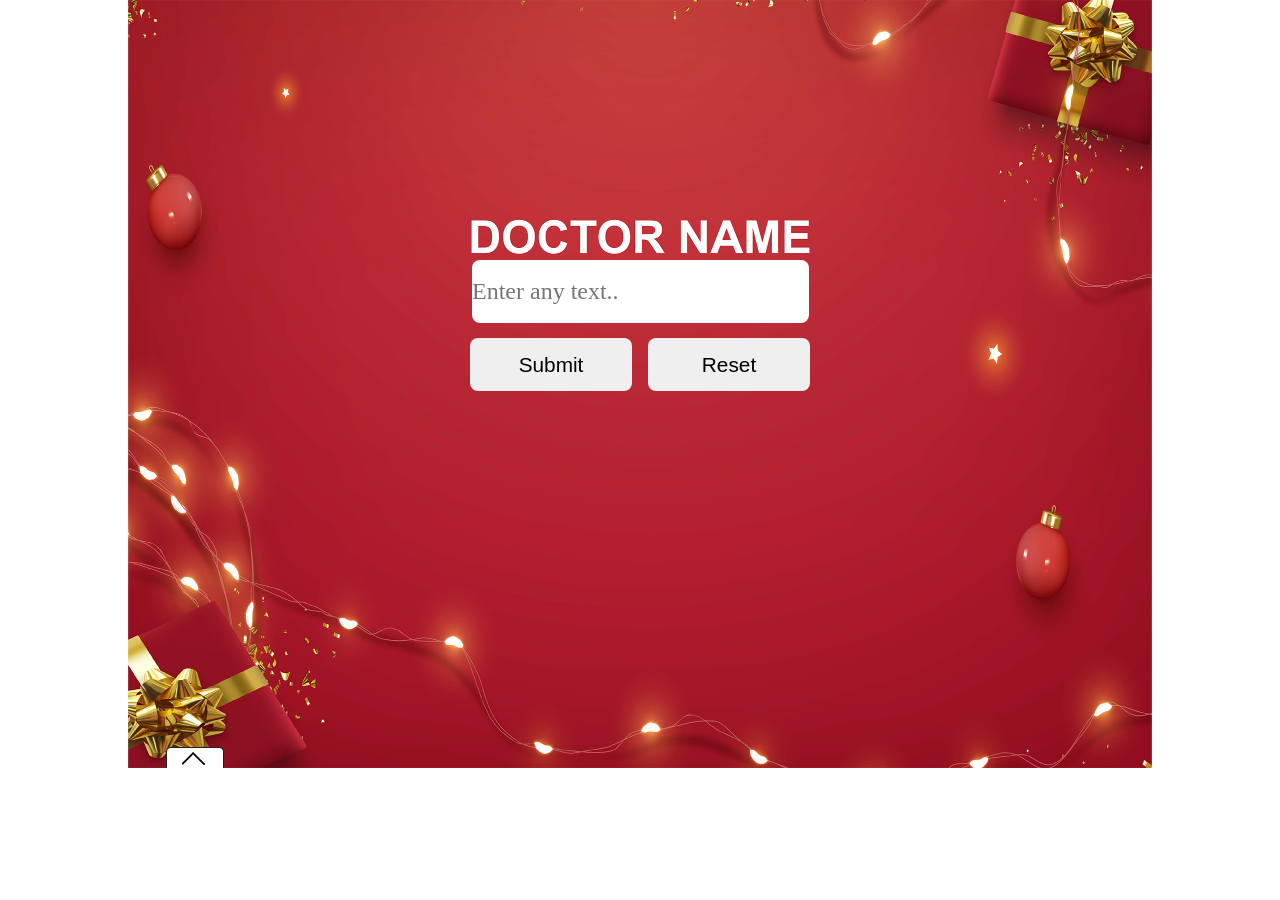
==== index.html @ 91884785 "Glenmark" ====
<!DOCTYPE html>
<html lang="en">
<head>
<meta charset="UTF-8"/>
<meta http-equiv="cache-control" content="max-age=200"/>
<meta name="viewport" content="initial-scale=1, maximum-scale=1" />
<meta http-equiv="X-UA-Compatible" content="chrome=1">
<title>Telma-CT</title>
<link rel="stylesheet" type="text/css" href="animate.css" media="screen"/>
<link rel="stylesheet" type="text/css" href="global.css" media="screen"/>
<link rel="stylesheet" type="text/css" href="bootstrap.min.css" media="screen"/>

<script src="bootstrap.min" type="text/javascript" language="javascript"></script>
<script src="jquery.min.js" type="text/javascript" language="javascript"></script>
<script src="jquery.mobile.custom.min.js" type="text/javascript" language="javascript"></script>
<script src="jquery.touchSwipe.min.js" type="text/javascript" language="javascript"></script>
</head>

<body>
<div id="wrapper" rel="1">
  <div class="menu"> <img src="menu.png" width="37" alt=""> </div>
  <div class="slide_arrow">
    <div class="left_arrow" ><img src="left_arrow.png" alt="previous icon" width="23" height="23" ></div>
    <div class="right_arrow" ><img src="right_arrow.png" alt="next icon" width="23" height="23"></div>
  </div>
  <div id="main_content"></div>
  <div class="reference active">
    <div class="box">
      <div class="slide_jumper">
		  <div class="slides"><img src="thumbs/01.png" alt=""></div>
      </div>
    </div>
    <div class="box_btn"></div>
  </div>
</div>
<div id="myconsole"></div>
<div id="click_through" > </div>
<script src="global.js" type="text/javascript" language="javascript"></script> 
<script>
var startTime = Date.now();

//step 1:
var temp = localStorage.getItem(currentContentId+"_"+contentName+"_slideNo_1");
	
	if(temp == null){
		localStorage.setItem(currentContentId+"_"+contentName+"_slideNo_1" ,startTime);
		localStorage.setItem(currentContentId+"_"+contentName+"_totalTime_slideNo_1",0);
		//to capture start time of 1st slide in db format
		var startTime1InDBFormat = currentTimeInDatabaseFormat();
		//alert(startTime1InDBFormat);
		localStorage.setItem(currentContentId+"_"+contentName+"_StartTime_1" ,startTime1InDBFormat);
	}
//step 1 ends here..

$(document).ready(function(){
  // jQuery(".next").bind(event, function(){
  //     document.location = 'VoltarenVAsb/VoltarenVAsb.html';
  //     });
var selectedContentPath = 'slide1/';
//  document.getElementById("main_content").innerHTML='<object type="text/html" width="1024px" height="768px" data="'+selectedContentPath+"Dlight1.htm"+'"></object>';

//custom slide additional code begins here....

if (typeof(localStorage.getItem("currentcustomslideflag"))!='undefined' && localStorage.getItem("currentcustomslideflag") =='true'){
	var custcomslideid = parseInt(localStorage.getItem("currentcontentcustomslideId")) ;
	
	switch(custcomslideid){
		case 1:
		content='<link rel="stylesheet" type="text/css" href="slide1/slide1.css" media="screen"/><div class="background"><img src="slide1/BG.png" width="1024" height="768"></div><div class="video1"><video poster="slide1/Poster.png" onclick="playVideo()" onended="loadCarol()" id="startVideo" width="1024" height="768"><source src="slide1/Part1.mp4" type="video/mp4"></video></div><div class="video2"><video id="endVideo" width="1024" height="768"><source src="slide1/Part2.mp4" type="video/mp4"></video></div><div class="wordWrap col-12"><div class="form"><form name="form1" action="#"><div class="form-group"><input type="text" class="form-control databox" id="myText" placeholder="Enter any text.." name="text1" value=""></div></form><button onclick="myFunction(document.form1.text1)" type="submit" class="form-control btn btn-success">Submit</button><button onclick="location.reload();" type="submit" class="form-control btn btn-danger">Reset</button></div></div><div id="display"></div>';
		break;
	}

	$("#main_content").html(content);
	  localStorage.setItem("gotoNextPrevBrand" ,1);//if one than next if 2 than prev

//custom slide additional code ends here....	 
	 
}else{

$("#main_content").html('<link rel="stylesheet" type="text/css" href="slide1/slide1.css" media="screen"/><div class="background"><img src="slide1/BG.png" width="1024" height="768"></div><div class="video1"><video poster="slide1/Poster.png" onclick="playVideo()" onended="loadCarol()" id="startVideo" width="1024" height="768"><source src="slide1/Part1.mp4" type="video/mp4"></video></div><div class="video2"><video id="endVideo" width="1024" height="768"><source src="slide1/Part2.mp4" type="video/mp4"></video></div><div class="wordWrap col-12"><div class="form"><form name="form1" action="#"><div class="form-group"><input type="text" class="form-control databox" id="myText" placeholder="Enter any text.." name="text1" value=""></div></form><button onclick="myFunction(document.form1.text1)" type="submit" class="form-control btn btn-success">Submit</button><button onclick="location.reload();" type="submit" class="form-control btn btn-danger">Reset</button></div></div><div id="display"></div>');
}
});
</script> 

</body>
</html>
---- global.css ----
* {
	margin: 0px;
	padding: 0px;
}

body {
	background-color: #fff;
	font-family: 'DINOT', 'Helvetica Neue', sans-serif;
}
#container {
	position: absolute;
	width: 1280px;
	height: 726px;
	background-color: #232E3D;
	font-family: 'DINOT', 'Helvetica Neue', sans-serif;
	overflow: hidden;
}
.bg {
	position: absolute;
	background-position: center top;
	border: 1px solid #ddd;
}
h1, p {
	margin: 0;
	padding: 0;
}
h1 {
	font-family: 'DINOT Medium', 'Helvetica Neue', sans-serif;
	font-size: 19px;
	line-height: 22px;
}
p {
	font-family: 'DINOT Light', 'Helvetica Neue', sans-serif;
	font-size: 15px;
	line-height: 17px;
}
li {
	font-family: 'DINOT', 'Helvetica Neue', sans-serif;
}
sup {
	font-size: 0.5em;
	vertical-align: top;
	position: relative;
	top: 0.8em;
}
strong {
	font-weight: bold;
}
i, em {
	font-style: italic;
}

.clearfix:after {
	content: ".";
	display: block;
	clear: both;
	visibility: hidden;
	line-height: 0;
	height: 0;
}
.clearfix {
	display: inline-block;
}
html[xmlns] .clearfix {
	display: block;
}
* html .clearfix {
	height: 1%;
}
#wrapper {
	width: 100%;
	max-width: 1024px;
	height: 100%;
	min-height: 768px;
	margin: 0 auto;
	background-size: 100% auto;
	position: relative;
	overflow: hidden;
}
#wrapper .left_arrow, #wrapper .right_arrow {
	opacity: 0;
}
#wrapper:hover .left_arrow, #wrapper:hover .right_arrow {
	opacity: 1;
}
.bottomline {
	bottom: 40px;
	left: 120px;
	position: absolute;
}
#wrapper[rel~="2"] {
	width: 100%;
	max-width: 1024px;
	height: 100%;
	min-height: 768px;
	margin: 0 auto;
	background-size: 100% auto;
	position: relative;
	overflow: hidden;
}
.menu {
	position: absolute;
	left: 17px;
	top: 17px;
	display: none;
	visibility: visible;
}
.slide_arrow {
	position: relative;
	top: 380px;
	opacity: .8;
	display: block;
	z-index: 999;
	visibility: visible;
}
.left_arrow {
	float: left;
	position: absolute;
	left: 45px;
	cursor: pointer;
	z-index: 999;
	top: 3px;
	width: 27px;
	height: 52px;
	visibility: visible;
}
.right_arrow {
	float: right;
	position: absolute;
	right: 40px;
	cursor: pointer;
	z-index: 999;
	width: 27px;
	height: 52px;
	visibility: visible;
}
.reference {
	-webkit-transition-duration: 200ms;
	-webkit-transition-timing-function: ease-in;
	-webkit-transition-property: bottom;
}
.reference .box {
	position: absolute;
	width: 1024px;
	margin: 0 auto;
	padding: 0px 0px 0px;
	border: 1px solid #ccc;	
	-webkit-box-sizing: border-box;
	-moz-box-sizing: border-box;
	box-sizing: border-box;
	background: -moz-linear-gradient(top, rgba(252,255,244,0.9) 0%, rgba(251,254,244,0.9) 1%, rgba(234,234,234,0.9) 34%, rgba(196,196,196,0.9) 100%);
	background: -webkit-linear-gradient(top, rgba(252,255,244,0.9) 0%,rgba(251,254,244,0.9) 1%,rgba(234,234,234,0.9) 34%,rgba(196,196,196,0.9) 100%);
	background: linear-gradient(to bottom, rgba(252,255,244,0.9) 0%,rgba(251,254,244,0.9) 1%,rgba(234,234,234,0.9) 34%,rgba(196,196,196,0.9) 100%);
	filter: progid:DXImageTransform.Microsoft.gradient( startColorstr='#e6fcfff4', endColorstr='#e6c4c4c4',GradientType=0 );
	bottom: -25%;
	left: 0;
	overflow-x: auto;
	overflow-y: hidden;
	white-space: nowrap;
	-webkit-transition: bottom 5s, -webkit-transform 2s;
	transition: bottom 1s, -webkit-transform 2s;
	visibility: visible;
	z-index: 999;
}
.slide_jumper {
	height: 135px;
    overflow-x: auto;
    overflow-y: hidden;
    white-space: nowrap;
    padding: 10px 10px 10px 10px;
    box-shadow: inset 0px 0px 18px rgba(0, 0, 0, 0.35);
}
.slides {
	margin: 0 5px;
	display: inline-block;
	white-space: nowrap;
	width: 180px;
	vertical-align: top;
	padding: 4px;
	background-color: rgba(0, 163, 228, 0.4);
	box-sizing: border-box;
	-moz-box-sizing: border-box;
	-webkit-box-sizing: border-box;cursor:pointer;
}
.slides:first-child {
	margin-left: 5px;
}
.slides:last-child {
	margin-right: 0;
}
.slides.active {
	background-color: #0674bc;
}
.box_btn {
	background-color: #FFFFFF;
	background-image: url(open.png);
	background-position: 1px -1px;
	background-repeat: no-repeat;
	position: absolute;
	bottom: 0px;
	left: 38px;
	display: block;
	width: 56px;
	height: 20px;
	border-radius: 5px 5px 0 0;
	border: 1px solid #231F20;
	border-bottom: none;
	cursor:pointer;
	-webkit-transition: bottom 1s, -webkit-transform 2s;
	transition: bottom 1s, -webkit-transform 2s;
	visibility: visible;
	z-index: 999;
}
.reference.active {
	bottom: 0%;
}
.reference.active .box {
	bottom: 0;
}
.reference .box > .slide_jumper > .slides > img {
	width: 100%;
	display: block;
}
.active > .box_btn {
	background-image: url(close.png);
	bottom: 157px;
}
#myconsole {
	display: none;
	position: fixed;
	top: 0;
	left: 0;
	width: 25%;
	height: 150px;
	overflow: auto;
	border: 1px solid red;
	background-color: rgba(0,0,0,0.5);
	color: #ffffff;
}
---- slide1/slide1.css ----
* {
	margin: 0px;
	padding: 0px;
}

.background, .wordWrap {
	position: absolute;
	width: 1024px;
	height: 768px;
	text-align: center;
	z-index: 1;
}

.video1 {
	position: absolute;
	width: 1024px;
	height: 670px;
	display: none;
	z-index: 15;
}

.video2 {
	position: absolute;
	width: 1024px;
	height: 670px;
	display: none;
	z-index: 20;
}







.anime {
	position: absolute;
	left: 466px;
    top: 106px;
	font-family: Arial;
	font-weight: 550;
	color: #e7dd90;
	text-align: left;
	font-size: 3.8em;
	animation: bounceIn 0.3s;
	animation-delay: 0s;
	animation-fill-mode: both;
	z-index: 30;
}

.form {
	position: relative;
	text-align: center;
	margin: auto;
	top: 30px;
	z-index: 5;
}

.databox {
	position: absolute;
	left: 344px;
    top: 230px;
    width: 337px;
    height: 63px;
	font-family: Papyrus;
	font-size: 1.5em;
	border-radius: 8px;
	border: none;
	z-index: 5;
}

.btn {
	position: absolute;
	top: 300px;
	border: none;
	z-index: 5;
}

.btn-success {
	position: relative;
    width: 162px;
    height: 53px;
	margin: 8px;
	font-size: 1.3em;
	border-radius: 8px;
	border: none;
	z-index: 5;
}

.btn-danger {
	position: relative;
    width: 162px;
    height: 53px;
	margin: 8px;
	font-size: 1.3em;
	border-radius: 8px;
	border: none;
	z-index: 5;
}
---- slide1/slide1.css ----
* {
	margin: 0px;
	padding: 0px;
}

.background, .wordWrap {
	position: absolute;
	width: 1024px;
	height: 768px;
	text-align: center;
	z-index: 1;
}

.video1 {
	position: absolute;
	width: 1024px;
	height: 670px;
	display: none;
	z-index: 15;
}

.video2 {
	position: absolute;
	width: 1024px;
	height: 670px;
	display: none;
	z-index: 20;
}







.anime {
	position: absolute;
	left: 466px;
    top: 106px;
	font-family: Arial;
	font-weight: 550;
	color: #e7dd90;
	text-align: left;
	font-size: 3.8em;
	animation: bounceIn 0.3s;
	animation-delay: 0s;
	animation-fill-mode: both;
	z-index: 30;
}

.form {
	position: relative;
	text-align: center;
	margin: auto;
	top: 30px;
	z-index: 5;
}

.databox {
	position: absolute;
	left: 344px;
    top: 230px;
    width: 337px;
    height: 63px;
	font-family: Papyrus;
	font-size: 1.5em;
	border-radius: 8px;
	border: none;
	z-index: 5;
}

.btn {
	position: absolute;
	top: 300px;
	border: none;
	z-index: 5;
}

.btn-success {
	position: relative;
    width: 162px;
    height: 53px;
	margin: 8px;
	font-size: 1.3em;
	border-radius: 8px;
	border: none;
	z-index: 5;
}

.btn-danger {
	position: relative;
    width: 162px;
    height: 53px;
	margin: 8px;
	font-size: 1.3em;
	border-radius: 8px;
	border: none;
	z-index: 5;
}
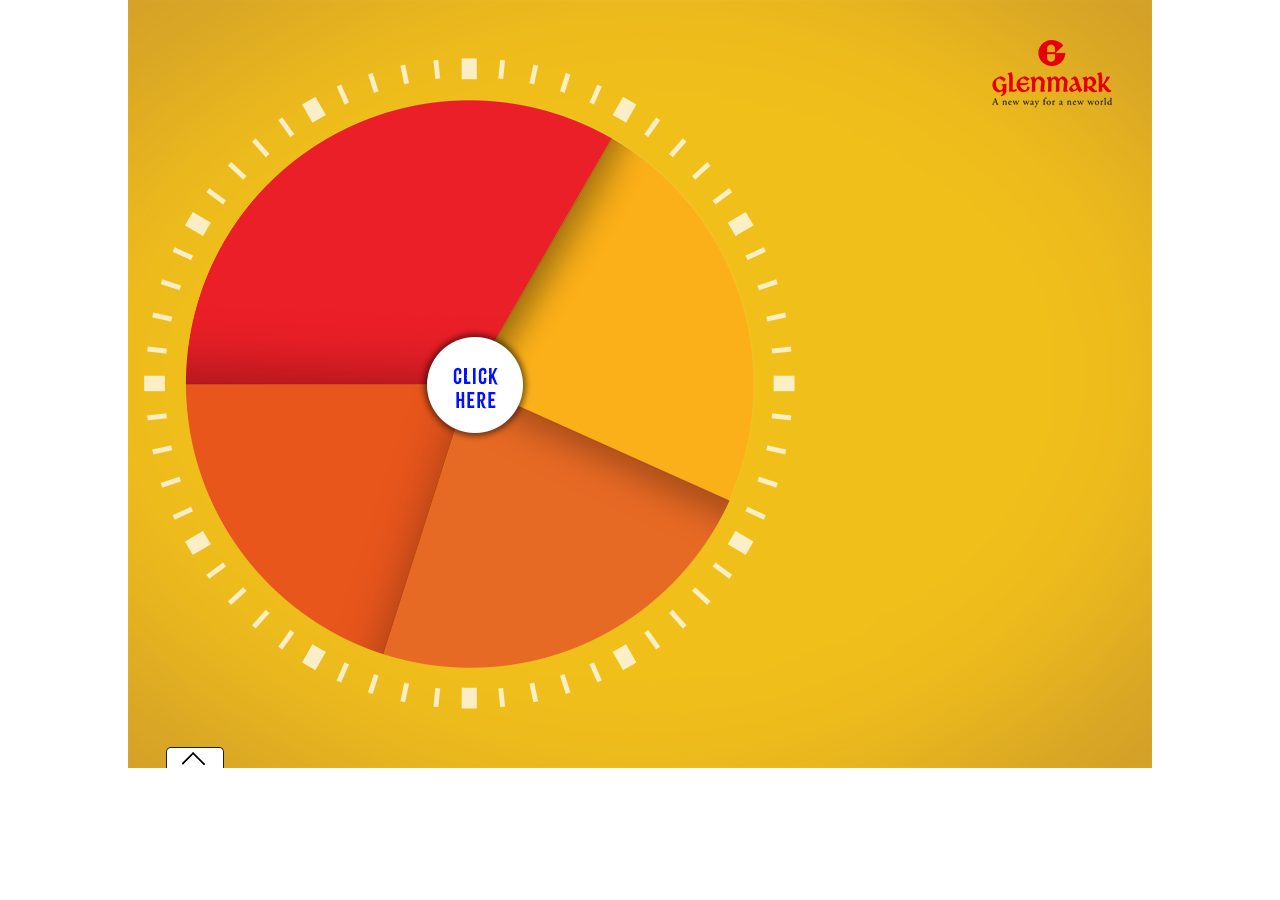
==== commit 70c9018f: "Telma" ====
--- a/index.html
+++ b/index.html
@@ -5,12 +5,10 @@
 <meta http-equiv="cache-control" content="max-age=200"/>
 <meta name="viewport" content="initial-scale=1, maximum-scale=1" />
 <meta http-equiv="X-UA-Compatible" content="chrome=1">
-<title>Telma-CT</title>
+<title>Telma</title>
 <link rel="stylesheet" type="text/css" href="animate.css" media="screen"/>
 <link rel="stylesheet" type="text/css" href="global.css" media="screen"/>
-<link rel="stylesheet" type="text/css" href="bootstrap.min.css" media="screen"/>
 
-<script src="bootstrap.min" type="text/javascript" language="javascript"></script>
 <script src="jquery.min.js" type="text/javascript" language="javascript"></script>
 <script src="jquery.mobile.custom.min.js" type="text/javascript" language="javascript"></script>
 <script src="jquery.touchSwipe.min.js" type="text/javascript" language="javascript"></script>
@@ -18,7 +16,6 @@
 
 <body>
 <div id="wrapper" rel="1">
-  <div class="menu"> <img src="menu.png" width="37" alt=""> </div>
   <div class="slide_arrow">
     <div class="left_arrow" ><img src="left_arrow.png" alt="previous icon" width="23" height="23" ></div>
     <div class="right_arrow" ><img src="right_arrow.png" alt="next icon" width="23" height="23"></div>
@@ -28,6 +25,13 @@
     <div class="box">
       <div class="slide_jumper">
 		  <div class="slides"><img src="thumbs/01.png" alt=""></div>
+          <div class="slides"><img src="thumbs/02.png" alt=""></div>
+          <div class="slides"><img src="thumbs/03.png" alt=""></div>
+          <div class="slides"><img src="thumbs/04.png" alt=""></div>
+          <div class="slides"><img src="thumbs/05.png" alt=""></div>
+          <div class="slides"><img src="thumbs/06.png" alt=""></div>
+          <div class="slides"><img src="thumbs/07.png" alt=""></div>
+          <div class="slides"><img src="thumbs/08.png" alt=""></div>
       </div>
     </div>
     <div class="box_btn"></div>
@@ -38,17 +42,16 @@
 <script src="global.js" type="text/javascript" language="javascript"></script> 
 <script>
 var startTime = Date.now();
-
 //step 1:
 var temp = localStorage.getItem(currentContentId+"_"+contentName+"_slideNo_1");
 	
-	if(temp == null){
-		localStorage.setItem(currentContentId+"_"+contentName+"_slideNo_1" ,startTime);
-		localStorage.setItem(currentContentId+"_"+contentName+"_totalTime_slideNo_1",0);
-		//to capture start time of 1st slide in db format
-		var startTime1InDBFormat = currentTimeInDatabaseFormat();
-		//alert(startTime1InDBFormat);
-		localStorage.setItem(currentContentId+"_"+contentName+"_StartTime_1" ,startTime1InDBFormat);
+	if(temp == null){			
+			localStorage.setItem(currentContentId+"_"+contentName+"_slideNo_1" ,startTime);
+			localStorage.setItem(currentContentId+"_"+contentName+"_totalTime_slideNo_1",0);
+			//to capture start time of 1st slide in db format
+			var startTime1InDBFormat = currentTimeInDatabaseFormat();
+			//alert(startTime1InDBFormat);
+			localStorage.setItem(currentContentId+"_"+contentName+"_StartTime_1" ,startTime1InDBFormat);	
 	}
 //step 1 ends here..
 
@@ -64,11 +67,32 @@
 if (typeof(localStorage.getItem("currentcustomslideflag"))!='undefined' && localStorage.getItem("currentcustomslideflag") =='true'){
 	var custcomslideid = parseInt(localStorage.getItem("currentcontentcustomslideId")) ;
 	
-	switch(custcomslideid){
-		case 1:
-		content='<link rel="stylesheet" type="text/css" href="slide1/slide1.css" media="screen"/><div class="background"><img src="slide1/BG.png" width="1024" height="768"></div><div class="video1"><video poster="slide1/Poster.png" onclick="playVideo()" onended="loadCarol()" id="startVideo" width="1024" height="768"><source src="slide1/Part1.mp4" type="video/mp4"></video></div><div class="video2"><video id="endVideo" width="1024" height="768"><source src="slide1/Part2.mp4" type="video/mp4"></video></div><div class="wordWrap col-12"><div class="form"><form name="form1" action="#"><div class="form-group"><input type="text" class="form-control databox" id="myText" placeholder="Enter any text.." name="text1" value=""></div></form><button onclick="myFunction(document.form1.text1)" type="submit" class="form-control btn btn-success">Submit</button><button onclick="location.reload();" type="submit" class="form-control btn btn-danger">Reset</button></div></div><div id="display"></div>';
-		break;
-	}
+switch(custcomslideid){
+	case 1:
+	content='<link rel="stylesheet" type="text/css" href="slide1/slide1.css" media="screen"/><div class="background"><img src="slide1/s1_1.png" width="1024" height="768" alt=""/></div><div class="s1_2"><img src="slide1/s1_2.png"/></div><div class="s1_3"><img src="slide1/s1_3.png"/></div><div class="s1_4"><img src="slide1/s1_4.png"/></div><div class="s1_5"><img src="slide1/s1_5.png"/></div><div class="s1_6"><img src="slide1/s1_6.png"/></div><div class="s1_7"><img src="slide1/s1_7.png"/></div><div class="s1_8"><img src="slide1/s1_8.png"/></div><div class="s1_9"><img src="slide1/s1_9.png"/></div><div class="start"><img src="slide1/start.png"/></div><div class="startLoop" onclick="startLoop()"></div><audio id="clock" src="slide1/clock.mp3" type="audio/mpeg"></audio>';
+	break;
+	case 2:
+	content='<link rel="stylesheet" type="text/css" href="slide2/slide2.css" media="screen"/><div class="background"><img src="slide2/1.png" width="1024" height="768" alt=""></div><div class="s1_2"><img src="slide2/2.png"/></div><div class="hit_1"><img src="slide2/REF.png" width="1024" height="768" alt=""/></div><div class="hit_pop1" onclick="hit_pop1()"></div><div class="hit_2"><img src="slide8/API.png" width="1024" height="768" alt=""/></div><div class="hit_pop2" onclick="hit_pop2()"></div><div class="hit_close1" onclick="hit_close1()"></div><div class="takeCover" onclick="takeCover();"></div>';
+	break;
+	case 3:
+	content='<link rel="stylesheet" type="text/css" href="slide1/slide1.css" media="screen"/><div class="background"><img src="slide3/1.png" width="1024" height="768" alt=""></div>';
+	break;
+	case 4:
+	content='<link rel="stylesheet" type="text/css" href="slide1/slide1.css" media="screen"/><div class="background"><img src="slide4/1.png" width="1024" height="768" alt=""></div><div class="hit_1"><img src="slide4/REF.png" width="1024" height="768" alt=""/></div><div class="hit_pop1" onclick="hit_pop1()"></div><div class="hit_2"><img src="slide8/API.png" width="1024" height="768" alt=""/></div><div class="hit_pop2" onclick="hit_pop2()"></div><div class="hit_close1" onclick="hit_close1()"></div><div class="takeCover" onclick="takeCover();"></div>';
+	break;
+	case 5:
+	content='<link rel="stylesheet" type="text/css" href="slide1/slide1.css" media="screen"/><div class="background"><img src="slide5/1.png" width="1024" height="768" alt=""></div><div class="hit_1"><img src="slide5/REF.png" width="1024" height="768" alt=""/></div><div class="hit_pop1" onclick="hit_pop1()"></div><div class="hit_2"><img src="slide8/API.png" width="1024" height="768" alt=""/></div><div class="hit_pop2" onclick="hit_pop2()"></div><div class="hit_close1" onclick="hit_close1()"></div><div class="takeCover" onclick="takeCover();"></div>';
+	break;
+	case 6:
+	content='<link rel="stylesheet" type="text/css" href="slide1/slide1.css" media="screen"/><div class="background"><img src="slide6/1.png" width="1024" height="768" alt=""></div><div class="hit_1"><img src="slide6/REF.png" width="1024" height="768" alt=""/></div><div class="hit_pop1" onclick="hit_pop1()"></div><div class="hit_2"><img src="slide8/API.png" width="1024" height="768" alt=""/></div><div class="hit_pop2" onclick="hit_pop2()"></div><div class="hit_close1" onclick="hit_close1()"></div><div class="takeCover" onclick="takeCover();"></div>';
+	break;
+	case 7:
+	content='<link rel="stylesheet" type="text/css" href="slide1/slide1.css" media="screen"/><div class="background"><img src="slide7/1.png" width="1024" height="768" alt=""></div><div class="hit_1"><img src="slide7/REF.png" width="1024" height="768" alt=""/></div><div class="hit_pop1" onclick="hit_pop1()"></div><div class="hit_2"><img src="slide8/API.png" width="1024" height="768" alt=""/></div><div class="hit_pop2" onclick="hit_pop2()"></div><div class="hit_close1" onclick="hit_close1()"></div><div class="takeCover" onclick="takeCover();"></div>';
+	break;
+	case 8:
+	content='<link rel="stylesheet" type="text/css" href="slide1/slide1.css" media="screen"/><div class="background"><img src="slide8/1.png" width="1024" height="768" alt=""></div><div class="hit_1"><img src="slide8/REF.png" width="1024" height="768" alt=""/></div><div class="hit_pop1" onclick="hit_pop1()"></div><div class="hit_2"><img src="slide8/API.png" width="1024" height="768" alt=""/></div><div class="hit_pop2" onclick="hit_pop2()"></div><div class="hit_close1" onclick="hit_close1()"></div><div class="takeCover" onclick="takeCover();"></div>';
+	break;
+}
 
 	$("#main_content").html(content);
 	  localStorage.setItem("gotoNextPrevBrand" ,1);//if one than next if 2 than prev
@@ -77,10 +101,10 @@
 	 
 }else{
 
-$("#main_content").html('<link rel="stylesheet" type="text/css" href="slide1/slide1.css" media="screen"/><div class="background"><img src="slide1/BG.png" width="1024" height="768"></div><div class="video1"><video poster="slide1/Poster.png" onclick="playVideo()" onended="loadCarol()" id="startVideo" width="1024" height="768"><source src="slide1/Part1.mp4" type="video/mp4"></video></div><div class="video2"><video id="endVideo" width="1024" height="768"><source src="slide1/Part2.mp4" type="video/mp4"></video></div><div class="wordWrap col-12"><div class="form"><form name="form1" action="#"><div class="form-group"><input type="text" class="form-control databox" id="myText" placeholder="Enter any text.." name="text1" value=""></div></form><button onclick="myFunction(document.form1.text1)" type="submit" class="form-control btn btn-success">Submit</button><button onclick="location.reload();" type="submit" class="form-control btn btn-danger">Reset</button></div></div><div id="display"></div>');
+$("#main_content").html('<link rel="stylesheet" type="text/css" href="slide1/slide1.css" media="screen"/><div class="background"><img src="slide1/s1_1.png" width="1024" height="768" alt=""/></div><div class="s1_2"><img src="slide1/s1_2.png"/></div><div class="s1_3"><img src="slide1/s1_3.png"/></div><div class="s1_4"><img src="slide1/s1_4.png"/></div><div class="s1_5"><img src="slide1/s1_5.png"/></div><div class="s1_6"><img src="slide1/s1_6.png"/></div><div class="s1_7"><img src="slide1/s1_7.png"/></div><div class="s1_8"><img src="slide1/s1_8.png"/></div><div class="s1_9"><img src="slide1/s1_9.png"/></div><div class="start"><img src="slide1/start.png"/></div><div class="startLoop" onclick="startLoop()"></div><audio id="clock" src="slide1/clock.mp3" type="audio/mpeg"></audio>');
 }
 });
 </script> 
 
 </body>
-</html>+</html>
--- a/slide1/slide1.css
+++ b/slide1/slide1.css
@@ -3,97 +3,230 @@
 	padding: 0px;
 }
 
-.background, .wordWrap {
+.background {
 	position: absolute;
 	width: 1024px;
 	height: 768px;
-	text-align: center;
 	z-index: 1;
 }
 
-.video1 {
+.startLoop {
+  position: absolute;
+  left: 113px;
+  top: 154px;
+  width: 458px;
+  height: 461px;
+  z-index: 50;
+}
+
+.start {
+	position: absolute;
+  left: 290px;
+  top: 328px;
+  width: 114px;
+  height: 114px;
+	animation: pulse 1s infinite;
+	animation-delay: 0s;
+	animation-fill-mode: both;
+	z-index: 15;
+}
+
+.s1_2 {
+	position: absolute;
+  left: 341px;
+  top: 138px;
+  width: 285px;
+  height: 363px;
+	animation: fadeIn 1s;
+	animation-delay: 0.5s;
+	animation-fill-mode: both;
+	display: none;
+	z-index: 5;
+}
+
+.s1_3 {
+	position: absolute;
+  left: 255px;
+  top: 383px;
+  width: 347px;
+  height: 285px;
+	animation: fadeIn 1s;
+	animation-delay: 1.5s;
+	animation-fill-mode: both;
+	display: none;
+	z-index: 5;
+}
+
+.s1_4 {
+	position: absolute;
+  left: 57px;
+  top: 346px;
+  width: 289px;
+  height: 309px;
+	animation: fadeIn 1s;
+	animation-delay: 2.5s;
+	animation-fill-mode: both;
+	display: none;
+	z-index: 5;
+}
+
+.s1_5 {
+	position: absolute;
+  left: 57px;
+  top: 100px;
+  width: 427px;
+  height: 285px;
+	animation: fadeIn 1s;
+	animation-delay: 3.5s;
+	animation-fill-mode: both;
+	display: none;
+	z-index: 5;
+}
+
+.s1_6 {
+	position: absolute;
+  left: 57px;
+  top: 138px;
+  width: 545px;
+  height: 517px;
+	z-index: 10;
+}
+
+.s1_7 {
+	position: absolute;
+  left: 16px;
+  top: 58px;
+  width: 651px;
+  height: 651px;
+	z-index: 10;
+}
+
+.rotateIn {
+	animation: rotateInLoop 30s infinite linear;
+	animation-delay: 0s;
+	animation-fill-mode: both;
+}
+
+.s1_8 {
+	position: absolute;
+  left: 670px;
+  top: 510px;
+  width: 314px;
+  height: 149px;
+	animation: fadeInUp 0.5s;
+	animation-delay: 4.5s;
+	animation-fill-mode: both;
+	display: none;
+	z-index: 10;
+}
+
+.s1_9 {
+	position: absolute;
+  left: 670px;
+  top: 670px;
+  width: 325px;
+  height: 34px;
+	animation: fadeInRight 0.5s;
+	animation-delay: 5.5s;
+	animation-fill-mode: both;
+	display: none;
+	z-index: 10;
+}
+
+.takeCover {
+	position: absolute;
+  left: 849px;
+  top: 682px;
+  width: 53px;
+  height: 86px;
+	z-index: 10;
+}
+
+.hit_1, .hit_2, .hit_3, .hit_4, .hit_5, .hit_6, .hit_7  {
+  position: absolute;
+  width: 1024px;
+  height: 768px;
+  display: none;
+  z-index: 15;
+}
+
+.hit_pop1 {
+	position: absolute;
+  left: 902px;
+  top: 682px;
+  width: 53px;
+  height: 86px;
+	z-index: 10;
+}
+
+.hit_pop2 {
+	position: absolute;
+  left: 955px;
+  top: 682px;
+  width: 53px;
+  height: 86px;
+	z-index: 10;
+}
+
+.hit_pop3 {
+	position: absolute;
+  left: 368px;
+  top: 434px;
+  width: 140px;
+  height: 186px;
+	z-index: 10;
+}
+
+.hit_pop4 {
+	position: absolute;
+  left: 513px;
+  top: 503px;
+  width: 140px;
+  height: 186px;
+	z-index: 10;
+}
+
+.hit_pop5 {
+	position: absolute;
+  left: 659px;
+  top: 435px;
+  width: 140px;
+  height: 186px;
+	z-index: 10;
+}
+
+.hit_pop6 {
+	position: absolute;
+  left: 805px;
+  top: 586px;
+  width: 140px;
+  height: 105px;
+	z-index: 10;
+}
+
+.hit_pop7 {
+	position: absolute;
+  left: 805px;
+  top: 479px;
+  width: 140px;
+  height: 105px;
+	z-index: 10;
+}
+
+.hit_close1 {
 	position: absolute;
 	width: 1024px;
-	height: 670px;
-	display: none;
-	z-index: 15;
-}
-
-.video2 {
-	position: absolute;
-	width: 1024px;
-	height: 670px;
+	height: 768px;
 	display: none;
 	z-index: 20;
 }
 
 
-
-
-
-
-
-.anime {
-	position: absolute;
-	left: 466px;
-    top: 106px;
-	font-family: Arial;
-	font-weight: 550;
-	color: #e7dd90;
-	text-align: left;
-	font-size: 3.8em;
-	animation: bounceIn 0.3s;
-	animation-delay: 0s;
-	animation-fill-mode: both;
-	z-index: 30;
-}
-
-.form {
-	position: relative;
-	text-align: center;
-	margin: auto;
-	top: 30px;
-	z-index: 5;
-}
-
-.databox {
-	position: absolute;
-	left: 344px;
-    top: 230px;
-    width: 337px;
-    height: 63px;
-	font-family: Papyrus;
-	font-size: 1.5em;
-	border-radius: 8px;
-	border: none;
-	z-index: 5;
-}
-
-.btn {
-	position: absolute;
-	top: 300px;
-	border: none;
-	z-index: 5;
-}
-
-.btn-success {
-	position: relative;
-    width: 162px;
-    height: 53px;
-	margin: 8px;
-	font-size: 1.3em;
-	border-radius: 8px;
-	border: none;
-	z-index: 5;
-}
-
-.btn-danger {
-	position: relative;
-    width: 162px;
-    height: 53px;
-	margin: 8px;
-	font-size: 1.3em;
-	border-radius: 8px;
-	border: none;
-	z-index: 5;
+@keyframes rotateInLoop {
+	0%  {
+		-webkit-transform: rotate(0deg);
+	}
+	100%	{
+		-webkit-transform: rotate(359deg);
+	}
 }
--- a/slide2/slide2.css
+++ b/slide2/slide2.css
@@ -0,0 +1,133 @@
+* {
+	margin: 0px;
+	padding: 0px;
+}
+
+.background {
+	position: absolute;
+	width: 1024px;
+	height: 768px;
+	z-index: 1;
+}
+
+.s1_2 {
+	position: absolute;
+  left: 85px;
+  top: 607px;
+  width: 117px;
+  height: 91px;
+	animation: upDown 1s infinite linear;
+	animation-delay: 0s;
+	animation-fill-mode: both;
+	z-index: 5;
+}
+
+.takeCover {
+	position: absolute;
+  left: 849px;
+  top: 682px;
+  width: 53px;
+  height: 86px;
+	z-index: 10;
+}
+
+.hit_1, .hit_2, .hit_3, .hit_4, .hit_5, .hit_6, .hit_7  {
+  position: absolute;
+  width: 1024px;
+  height: 768px;
+  display: none;
+  z-index: 15;
+}
+
+.hit_pop1 {
+	position: absolute;
+  left: 902px;
+  top: 682px;
+  width: 53px;
+  height: 86px;
+	z-index: 10;
+}
+
+.hit_pop2 {
+	position: absolute;
+  left: 955px;
+  top: 682px;
+  width: 53px;
+  height: 86px;
+	z-index: 10;
+}
+
+.hit_pop3 {
+	position: absolute;
+  left: 368px;
+  top: 434px;
+  width: 140px;
+  height: 186px;
+	z-index: 10;
+}
+
+.hit_pop4 {
+	position: absolute;
+  left: 513px;
+  top: 503px;
+  width: 140px;
+  height: 186px;
+	z-index: 10;
+}
+
+.hit_pop5 {
+	position: absolute;
+  left: 659px;
+  top: 435px;
+  width: 140px;
+  height: 186px;
+	z-index: 10;
+}
+
+.hit_pop6 {
+	position: absolute;
+  left: 805px;
+  top: 586px;
+  width: 140px;
+  height: 105px;
+	z-index: 10;
+}
+
+.hit_pop7 {
+	position: absolute;
+  left: 805px;
+  top: 479px;
+  width: 140px;
+  height: 105px;
+	z-index: 10;
+}
+
+.hit_close1 {
+	position: absolute;
+	width: 1024px;
+	height: 768px;
+	display: none;
+	z-index: 20;
+}
+
+
+@keyframes upDown {
+	0%  {
+  left: 85px;
+  top: 607px;
+  width: 117px;
+  height: 91px;
+	}
+	50%	{
+  left: 85px;
+  top: 594px;
+  width: 117px;
+  height: 91px;
+	}
+	100%  {
+  left: 85px;
+  top: 607px;
+  width: 117px;
+  height: 91px;
+	}
+}
--- a/slide1/slide1.css
+++ b/slide1/slide1.css
@@ -3,97 +3,230 @@
 	padding: 0px;
 }
 
-.background, .wordWrap {
+.background {
 	position: absolute;
 	width: 1024px;
 	height: 768px;
-	text-align: center;
 	z-index: 1;
 }
 
-.video1 {
+.startLoop {
+  position: absolute;
+  left: 113px;
+  top: 154px;
+  width: 458px;
+  height: 461px;
+  z-index: 50;
+}
+
+.start {
+	position: absolute;
+  left: 290px;
+  top: 328px;
+  width: 114px;
+  height: 114px;
+	animation: pulse 1s infinite;
+	animation-delay: 0s;
+	animation-fill-mode: both;
+	z-index: 15;
+}
+
+.s1_2 {
+	position: absolute;
+  left: 341px;
+  top: 138px;
+  width: 285px;
+  height: 363px;
+	animation: fadeIn 1s;
+	animation-delay: 0.5s;
+	animation-fill-mode: both;
+	display: none;
+	z-index: 5;
+}
+
+.s1_3 {
+	position: absolute;
+  left: 255px;
+  top: 383px;
+  width: 347px;
+  height: 285px;
+	animation: fadeIn 1s;
+	animation-delay: 1.5s;
+	animation-fill-mode: both;
+	display: none;
+	z-index: 5;
+}
+
+.s1_4 {
+	position: absolute;
+  left: 57px;
+  top: 346px;
+  width: 289px;
+  height: 309px;
+	animation: fadeIn 1s;
+	animation-delay: 2.5s;
+	animation-fill-mode: both;
+	display: none;
+	z-index: 5;
+}
+
+.s1_5 {
+	position: absolute;
+  left: 57px;
+  top: 100px;
+  width: 427px;
+  height: 285px;
+	animation: fadeIn 1s;
+	animation-delay: 3.5s;
+	animation-fill-mode: both;
+	display: none;
+	z-index: 5;
+}
+
+.s1_6 {
+	position: absolute;
+  left: 57px;
+  top: 138px;
+  width: 545px;
+  height: 517px;
+	z-index: 10;
+}
+
+.s1_7 {
+	position: absolute;
+  left: 16px;
+  top: 58px;
+  width: 651px;
+  height: 651px;
+	z-index: 10;
+}
+
+.rotateIn {
+	animation: rotateInLoop 30s infinite linear;
+	animation-delay: 0s;
+	animation-fill-mode: both;
+}
+
+.s1_8 {
+	position: absolute;
+  left: 670px;
+  top: 510px;
+  width: 314px;
+  height: 149px;
+	animation: fadeInUp 0.5s;
+	animation-delay: 4.5s;
+	animation-fill-mode: both;
+	display: none;
+	z-index: 10;
+}
+
+.s1_9 {
+	position: absolute;
+  left: 670px;
+  top: 670px;
+  width: 325px;
+  height: 34px;
+	animation: fadeInRight 0.5s;
+	animation-delay: 5.5s;
+	animation-fill-mode: both;
+	display: none;
+	z-index: 10;
+}
+
+.takeCover {
+	position: absolute;
+  left: 849px;
+  top: 682px;
+  width: 53px;
+  height: 86px;
+	z-index: 10;
+}
+
+.hit_1, .hit_2, .hit_3, .hit_4, .hit_5, .hit_6, .hit_7  {
+  position: absolute;
+  width: 1024px;
+  height: 768px;
+  display: none;
+  z-index: 15;
+}
+
+.hit_pop1 {
+	position: absolute;
+  left: 902px;
+  top: 682px;
+  width: 53px;
+  height: 86px;
+	z-index: 10;
+}
+
+.hit_pop2 {
+	position: absolute;
+  left: 955px;
+  top: 682px;
+  width: 53px;
+  height: 86px;
+	z-index: 10;
+}
+
+.hit_pop3 {
+	position: absolute;
+  left: 368px;
+  top: 434px;
+  width: 140px;
+  height: 186px;
+	z-index: 10;
+}
+
+.hit_pop4 {
+	position: absolute;
+  left: 513px;
+  top: 503px;
+  width: 140px;
+  height: 186px;
+	z-index: 10;
+}
+
+.hit_pop5 {
+	position: absolute;
+  left: 659px;
+  top: 435px;
+  width: 140px;
+  height: 186px;
+	z-index: 10;
+}
+
+.hit_pop6 {
+	position: absolute;
+  left: 805px;
+  top: 586px;
+  width: 140px;
+  height: 105px;
+	z-index: 10;
+}
+
+.hit_pop7 {
+	position: absolute;
+  left: 805px;
+  top: 479px;
+  width: 140px;
+  height: 105px;
+	z-index: 10;
+}
+
+.hit_close1 {
 	position: absolute;
 	width: 1024px;
-	height: 670px;
-	display: none;
-	z-index: 15;
-}
-
-.video2 {
-	position: absolute;
-	width: 1024px;
-	height: 670px;
+	height: 768px;
 	display: none;
 	z-index: 20;
 }
 
 
-
-
-
-
-
-.anime {
-	position: absolute;
-	left: 466px;
-    top: 106px;
-	font-family: Arial;
-	font-weight: 550;
-	color: #e7dd90;
-	text-align: left;
-	font-size: 3.8em;
-	animation: bounceIn 0.3s;
-	animation-delay: 0s;
-	animation-fill-mode: both;
-	z-index: 30;
-}
-
-.form {
-	position: relative;
-	text-align: center;
-	margin: auto;
-	top: 30px;
-	z-index: 5;
-}
-
-.databox {
-	position: absolute;
-	left: 344px;
-    top: 230px;
-    width: 337px;
-    height: 63px;
-	font-family: Papyrus;
-	font-size: 1.5em;
-	border-radius: 8px;
-	border: none;
-	z-index: 5;
-}
-
-.btn {
-	position: absolute;
-	top: 300px;
-	border: none;
-	z-index: 5;
-}
-
-.btn-success {
-	position: relative;
-    width: 162px;
-    height: 53px;
-	margin: 8px;
-	font-size: 1.3em;
-	border-radius: 8px;
-	border: none;
-	z-index: 5;
-}
-
-.btn-danger {
-	position: relative;
-    width: 162px;
-    height: 53px;
-	margin: 8px;
-	font-size: 1.3em;
-	border-radius: 8px;
-	border: none;
-	z-index: 5;
+@keyframes rotateInLoop {
+	0%  {
+		-webkit-transform: rotate(0deg);
+	}
+	100%	{
+		-webkit-transform: rotate(359deg);
+	}
 }
--- a/slide1/slide1.css
+++ b/slide1/slide1.css
@@ -3,97 +3,230 @@
 	padding: 0px;
 }
 
-.background, .wordWrap {
+.background {
 	position: absolute;
 	width: 1024px;
 	height: 768px;
-	text-align: center;
 	z-index: 1;
 }
 
-.video1 {
+.startLoop {
+  position: absolute;
+  left: 113px;
+  top: 154px;
+  width: 458px;
+  height: 461px;
+  z-index: 50;
+}
+
+.start {
+	position: absolute;
+  left: 290px;
+  top: 328px;
+  width: 114px;
+  height: 114px;
+	animation: pulse 1s infinite;
+	animation-delay: 0s;
+	animation-fill-mode: both;
+	z-index: 15;
+}
+
+.s1_2 {
+	position: absolute;
+  left: 341px;
+  top: 138px;
+  width: 285px;
+  height: 363px;
+	animation: fadeIn 1s;
+	animation-delay: 0.5s;
+	animation-fill-mode: both;
+	display: none;
+	z-index: 5;
+}
+
+.s1_3 {
+	position: absolute;
+  left: 255px;
+  top: 383px;
+  width: 347px;
+  height: 285px;
+	animation: fadeIn 1s;
+	animation-delay: 1.5s;
+	animation-fill-mode: both;
+	display: none;
+	z-index: 5;
+}
+
+.s1_4 {
+	position: absolute;
+  left: 57px;
+  top: 346px;
+  width: 289px;
+  height: 309px;
+	animation: fadeIn 1s;
+	animation-delay: 2.5s;
+	animation-fill-mode: both;
+	display: none;
+	z-index: 5;
+}
+
+.s1_5 {
+	position: absolute;
+  left: 57px;
+  top: 100px;
+  width: 427px;
+  height: 285px;
+	animation: fadeIn 1s;
+	animation-delay: 3.5s;
+	animation-fill-mode: both;
+	display: none;
+	z-index: 5;
+}
+
+.s1_6 {
+	position: absolute;
+  left: 57px;
+  top: 138px;
+  width: 545px;
+  height: 517px;
+	z-index: 10;
+}
+
+.s1_7 {
+	position: absolute;
+  left: 16px;
+  top: 58px;
+  width: 651px;
+  height: 651px;
+	z-index: 10;
+}
+
+.rotateIn {
+	animation: rotateInLoop 30s infinite linear;
+	animation-delay: 0s;
+	animation-fill-mode: both;
+}
+
+.s1_8 {
+	position: absolute;
+  left: 670px;
+  top: 510px;
+  width: 314px;
+  height: 149px;
+	animation: fadeInUp 0.5s;
+	animation-delay: 4.5s;
+	animation-fill-mode: both;
+	display: none;
+	z-index: 10;
+}
+
+.s1_9 {
+	position: absolute;
+  left: 670px;
+  top: 670px;
+  width: 325px;
+  height: 34px;
+	animation: fadeInRight 0.5s;
+	animation-delay: 5.5s;
+	animation-fill-mode: both;
+	display: none;
+	z-index: 10;
+}
+
+.takeCover {
+	position: absolute;
+  left: 849px;
+  top: 682px;
+  width: 53px;
+  height: 86px;
+	z-index: 10;
+}
+
+.hit_1, .hit_2, .hit_3, .hit_4, .hit_5, .hit_6, .hit_7  {
+  position: absolute;
+  width: 1024px;
+  height: 768px;
+  display: none;
+  z-index: 15;
+}
+
+.hit_pop1 {
+	position: absolute;
+  left: 902px;
+  top: 682px;
+  width: 53px;
+  height: 86px;
+	z-index: 10;
+}
+
+.hit_pop2 {
+	position: absolute;
+  left: 955px;
+  top: 682px;
+  width: 53px;
+  height: 86px;
+	z-index: 10;
+}
+
+.hit_pop3 {
+	position: absolute;
+  left: 368px;
+  top: 434px;
+  width: 140px;
+  height: 186px;
+	z-index: 10;
+}
+
+.hit_pop4 {
+	position: absolute;
+  left: 513px;
+  top: 503px;
+  width: 140px;
+  height: 186px;
+	z-index: 10;
+}
+
+.hit_pop5 {
+	position: absolute;
+  left: 659px;
+  top: 435px;
+  width: 140px;
+  height: 186px;
+	z-index: 10;
+}
+
+.hit_pop6 {
+	position: absolute;
+  left: 805px;
+  top: 586px;
+  width: 140px;
+  height: 105px;
+	z-index: 10;
+}
+
+.hit_pop7 {
+	position: absolute;
+  left: 805px;
+  top: 479px;
+  width: 140px;
+  height: 105px;
+	z-index: 10;
+}
+
+.hit_close1 {
 	position: absolute;
 	width: 1024px;
-	height: 670px;
-	display: none;
-	z-index: 15;
-}
-
-.video2 {
-	position: absolute;
-	width: 1024px;
-	height: 670px;
+	height: 768px;
 	display: none;
 	z-index: 20;
 }
 
 
-
-
-
-
-
-.anime {
-	position: absolute;
-	left: 466px;
-    top: 106px;
-	font-family: Arial;
-	font-weight: 550;
-	color: #e7dd90;
-	text-align: left;
-	font-size: 3.8em;
-	animation: bounceIn 0.3s;
-	animation-delay: 0s;
-	animation-fill-mode: both;
-	z-index: 30;
-}
-
-.form {
-	position: relative;
-	text-align: center;
-	margin: auto;
-	top: 30px;
-	z-index: 5;
-}
-
-.databox {
-	position: absolute;
-	left: 344px;
-    top: 230px;
-    width: 337px;
-    height: 63px;
-	font-family: Papyrus;
-	font-size: 1.5em;
-	border-radius: 8px;
-	border: none;
-	z-index: 5;
-}
-
-.btn {
-	position: absolute;
-	top: 300px;
-	border: none;
-	z-index: 5;
-}
-
-.btn-success {
-	position: relative;
-    width: 162px;
-    height: 53px;
-	margin: 8px;
-	font-size: 1.3em;
-	border-radius: 8px;
-	border: none;
-	z-index: 5;
-}
-
-.btn-danger {
-	position: relative;
-    width: 162px;
-    height: 53px;
-	margin: 8px;
-	font-size: 1.3em;
-	border-radius: 8px;
-	border: none;
-	z-index: 5;
+@keyframes rotateInLoop {
+	0%  {
+		-webkit-transform: rotate(0deg);
+	}
+	100%	{
+		-webkit-transform: rotate(359deg);
+	}
 }
--- a/slide1/slide1.css
+++ b/slide1/slide1.css
@@ -3,97 +3,230 @@
 	padding: 0px;
 }
 
-.background, .wordWrap {
+.background {
 	position: absolute;
 	width: 1024px;
 	height: 768px;
-	text-align: center;
 	z-index: 1;
 }
 
-.video1 {
+.startLoop {
+  position: absolute;
+  left: 113px;
+  top: 154px;
+  width: 458px;
+  height: 461px;
+  z-index: 50;
+}
+
+.start {
+	position: absolute;
+  left: 290px;
+  top: 328px;
+  width: 114px;
+  height: 114px;
+	animation: pulse 1s infinite;
+	animation-delay: 0s;
+	animation-fill-mode: both;
+	z-index: 15;
+}
+
+.s1_2 {
+	position: absolute;
+  left: 341px;
+  top: 138px;
+  width: 285px;
+  height: 363px;
+	animation: fadeIn 1s;
+	animation-delay: 0.5s;
+	animation-fill-mode: both;
+	display: none;
+	z-index: 5;
+}
+
+.s1_3 {
+	position: absolute;
+  left: 255px;
+  top: 383px;
+  width: 347px;
+  height: 285px;
+	animation: fadeIn 1s;
+	animation-delay: 1.5s;
+	animation-fill-mode: both;
+	display: none;
+	z-index: 5;
+}
+
+.s1_4 {
+	position: absolute;
+  left: 57px;
+  top: 346px;
+  width: 289px;
+  height: 309px;
+	animation: fadeIn 1s;
+	animation-delay: 2.5s;
+	animation-fill-mode: both;
+	display: none;
+	z-index: 5;
+}
+
+.s1_5 {
+	position: absolute;
+  left: 57px;
+  top: 100px;
+  width: 427px;
+  height: 285px;
+	animation: fadeIn 1s;
+	animation-delay: 3.5s;
+	animation-fill-mode: both;
+	display: none;
+	z-index: 5;
+}
+
+.s1_6 {
+	position: absolute;
+  left: 57px;
+  top: 138px;
+  width: 545px;
+  height: 517px;
+	z-index: 10;
+}
+
+.s1_7 {
+	position: absolute;
+  left: 16px;
+  top: 58px;
+  width: 651px;
+  height: 651px;
+	z-index: 10;
+}
+
+.rotateIn {
+	animation: rotateInLoop 30s infinite linear;
+	animation-delay: 0s;
+	animation-fill-mode: both;
+}
+
+.s1_8 {
+	position: absolute;
+  left: 670px;
+  top: 510px;
+  width: 314px;
+  height: 149px;
+	animation: fadeInUp 0.5s;
+	animation-delay: 4.5s;
+	animation-fill-mode: both;
+	display: none;
+	z-index: 10;
+}
+
+.s1_9 {
+	position: absolute;
+  left: 670px;
+  top: 670px;
+  width: 325px;
+  height: 34px;
+	animation: fadeInRight 0.5s;
+	animation-delay: 5.5s;
+	animation-fill-mode: both;
+	display: none;
+	z-index: 10;
+}
+
+.takeCover {
+	position: absolute;
+  left: 849px;
+  top: 682px;
+  width: 53px;
+  height: 86px;
+	z-index: 10;
+}
+
+.hit_1, .hit_2, .hit_3, .hit_4, .hit_5, .hit_6, .hit_7  {
+  position: absolute;
+  width: 1024px;
+  height: 768px;
+  display: none;
+  z-index: 15;
+}
+
+.hit_pop1 {
+	position: absolute;
+  left: 902px;
+  top: 682px;
+  width: 53px;
+  height: 86px;
+	z-index: 10;
+}
+
+.hit_pop2 {
+	position: absolute;
+  left: 955px;
+  top: 682px;
+  width: 53px;
+  height: 86px;
+	z-index: 10;
+}
+
+.hit_pop3 {
+	position: absolute;
+  left: 368px;
+  top: 434px;
+  width: 140px;
+  height: 186px;
+	z-index: 10;
+}
+
+.hit_pop4 {
+	position: absolute;
+  left: 513px;
+  top: 503px;
+  width: 140px;
+  height: 186px;
+	z-index: 10;
+}
+
+.hit_pop5 {
+	position: absolute;
+  left: 659px;
+  top: 435px;
+  width: 140px;
+  height: 186px;
+	z-index: 10;
+}
+
+.hit_pop6 {
+	position: absolute;
+  left: 805px;
+  top: 586px;
+  width: 140px;
+  height: 105px;
+	z-index: 10;
+}
+
+.hit_pop7 {
+	position: absolute;
+  left: 805px;
+  top: 479px;
+  width: 140px;
+  height: 105px;
+	z-index: 10;
+}
+
+.hit_close1 {
 	position: absolute;
 	width: 1024px;
-	height: 670px;
-	display: none;
-	z-index: 15;
-}
-
-.video2 {
-	position: absolute;
-	width: 1024px;
-	height: 670px;
+	height: 768px;
 	display: none;
 	z-index: 20;
 }
 
 
-
-
-
-
-
-.anime {
-	position: absolute;
-	left: 466px;
-    top: 106px;
-	font-family: Arial;
-	font-weight: 550;
-	color: #e7dd90;
-	text-align: left;
-	font-size: 3.8em;
-	animation: bounceIn 0.3s;
-	animation-delay: 0s;
-	animation-fill-mode: both;
-	z-index: 30;
-}
-
-.form {
-	position: relative;
-	text-align: center;
-	margin: auto;
-	top: 30px;
-	z-index: 5;
-}
-
-.databox {
-	position: absolute;
-	left: 344px;
-    top: 230px;
-    width: 337px;
-    height: 63px;
-	font-family: Papyrus;
-	font-size: 1.5em;
-	border-radius: 8px;
-	border: none;
-	z-index: 5;
-}
-
-.btn {
-	position: absolute;
-	top: 300px;
-	border: none;
-	z-index: 5;
-}
-
-.btn-success {
-	position: relative;
-    width: 162px;
-    height: 53px;
-	margin: 8px;
-	font-size: 1.3em;
-	border-radius: 8px;
-	border: none;
-	z-index: 5;
-}
-
-.btn-danger {
-	position: relative;
-    width: 162px;
-    height: 53px;
-	margin: 8px;
-	font-size: 1.3em;
-	border-radius: 8px;
-	border: none;
-	z-index: 5;
+@keyframes rotateInLoop {
+	0%  {
+		-webkit-transform: rotate(0deg);
+	}
+	100%	{
+		-webkit-transform: rotate(359deg);
+	}
 }
--- a/slide1/slide1.css
+++ b/slide1/slide1.css
@@ -3,97 +3,230 @@
 	padding: 0px;
 }
 
-.background, .wordWrap {
+.background {
 	position: absolute;
 	width: 1024px;
 	height: 768px;
-	text-align: center;
 	z-index: 1;
 }
 
-.video1 {
+.startLoop {
+  position: absolute;
+  left: 113px;
+  top: 154px;
+  width: 458px;
+  height: 461px;
+  z-index: 50;
+}
+
+.start {
+	position: absolute;
+  left: 290px;
+  top: 328px;
+  width: 114px;
+  height: 114px;
+	animation: pulse 1s infinite;
+	animation-delay: 0s;
+	animation-fill-mode: both;
+	z-index: 15;
+}
+
+.s1_2 {
+	position: absolute;
+  left: 341px;
+  top: 138px;
+  width: 285px;
+  height: 363px;
+	animation: fadeIn 1s;
+	animation-delay: 0.5s;
+	animation-fill-mode: both;
+	display: none;
+	z-index: 5;
+}
+
+.s1_3 {
+	position: absolute;
+  left: 255px;
+  top: 383px;
+  width: 347px;
+  height: 285px;
+	animation: fadeIn 1s;
+	animation-delay: 1.5s;
+	animation-fill-mode: both;
+	display: none;
+	z-index: 5;
+}
+
+.s1_4 {
+	position: absolute;
+  left: 57px;
+  top: 346px;
+  width: 289px;
+  height: 309px;
+	animation: fadeIn 1s;
+	animation-delay: 2.5s;
+	animation-fill-mode: both;
+	display: none;
+	z-index: 5;
+}
+
+.s1_5 {
+	position: absolute;
+  left: 57px;
+  top: 100px;
+  width: 427px;
+  height: 285px;
+	animation: fadeIn 1s;
+	animation-delay: 3.5s;
+	animation-fill-mode: both;
+	display: none;
+	z-index: 5;
+}
+
+.s1_6 {
+	position: absolute;
+  left: 57px;
+  top: 138px;
+  width: 545px;
+  height: 517px;
+	z-index: 10;
+}
+
+.s1_7 {
+	position: absolute;
+  left: 16px;
+  top: 58px;
+  width: 651px;
+  height: 651px;
+	z-index: 10;
+}
+
+.rotateIn {
+	animation: rotateInLoop 30s infinite linear;
+	animation-delay: 0s;
+	animation-fill-mode: both;
+}
+
+.s1_8 {
+	position: absolute;
+  left: 670px;
+  top: 510px;
+  width: 314px;
+  height: 149px;
+	animation: fadeInUp 0.5s;
+	animation-delay: 4.5s;
+	animation-fill-mode: both;
+	display: none;
+	z-index: 10;
+}
+
+.s1_9 {
+	position: absolute;
+  left: 670px;
+  top: 670px;
+  width: 325px;
+  height: 34px;
+	animation: fadeInRight 0.5s;
+	animation-delay: 5.5s;
+	animation-fill-mode: both;
+	display: none;
+	z-index: 10;
+}
+
+.takeCover {
+	position: absolute;
+  left: 849px;
+  top: 682px;
+  width: 53px;
+  height: 86px;
+	z-index: 10;
+}
+
+.hit_1, .hit_2, .hit_3, .hit_4, .hit_5, .hit_6, .hit_7  {
+  position: absolute;
+  width: 1024px;
+  height: 768px;
+  display: none;
+  z-index: 15;
+}
+
+.hit_pop1 {
+	position: absolute;
+  left: 902px;
+  top: 682px;
+  width: 53px;
+  height: 86px;
+	z-index: 10;
+}
+
+.hit_pop2 {
+	position: absolute;
+  left: 955px;
+  top: 682px;
+  width: 53px;
+  height: 86px;
+	z-index: 10;
+}
+
+.hit_pop3 {
+	position: absolute;
+  left: 368px;
+  top: 434px;
+  width: 140px;
+  height: 186px;
+	z-index: 10;
+}
+
+.hit_pop4 {
+	position: absolute;
+  left: 513px;
+  top: 503px;
+  width: 140px;
+  height: 186px;
+	z-index: 10;
+}
+
+.hit_pop5 {
+	position: absolute;
+  left: 659px;
+  top: 435px;
+  width: 140px;
+  height: 186px;
+	z-index: 10;
+}
+
+.hit_pop6 {
+	position: absolute;
+  left: 805px;
+  top: 586px;
+  width: 140px;
+  height: 105px;
+	z-index: 10;
+}
+
+.hit_pop7 {
+	position: absolute;
+  left: 805px;
+  top: 479px;
+  width: 140px;
+  height: 105px;
+	z-index: 10;
+}
+
+.hit_close1 {
 	position: absolute;
 	width: 1024px;
-	height: 670px;
-	display: none;
-	z-index: 15;
-}
-
-.video2 {
-	position: absolute;
-	width: 1024px;
-	height: 670px;
+	height: 768px;
 	display: none;
 	z-index: 20;
 }
 
 
-
-
-
-
-
-.anime {
-	position: absolute;
-	left: 466px;
-    top: 106px;
-	font-family: Arial;
-	font-weight: 550;
-	color: #e7dd90;
-	text-align: left;
-	font-size: 3.8em;
-	animation: bounceIn 0.3s;
-	animation-delay: 0s;
-	animation-fill-mode: both;
-	z-index: 30;
-}
-
-.form {
-	position: relative;
-	text-align: center;
-	margin: auto;
-	top: 30px;
-	z-index: 5;
-}
-
-.databox {
-	position: absolute;
-	left: 344px;
-    top: 230px;
-    width: 337px;
-    height: 63px;
-	font-family: Papyrus;
-	font-size: 1.5em;
-	border-radius: 8px;
-	border: none;
-	z-index: 5;
-}
-
-.btn {
-	position: absolute;
-	top: 300px;
-	border: none;
-	z-index: 5;
-}
-
-.btn-success {
-	position: relative;
-    width: 162px;
-    height: 53px;
-	margin: 8px;
-	font-size: 1.3em;
-	border-radius: 8px;
-	border: none;
-	z-index: 5;
-}
-
-.btn-danger {
-	position: relative;
-    width: 162px;
-    height: 53px;
-	margin: 8px;
-	font-size: 1.3em;
-	border-radius: 8px;
-	border: none;
-	z-index: 5;
+@keyframes rotateInLoop {
+	0%  {
+		-webkit-transform: rotate(0deg);
+	}
+	100%	{
+		-webkit-transform: rotate(359deg);
+	}
 }
--- a/slide1/slide1.css
+++ b/slide1/slide1.css
@@ -3,97 +3,230 @@
 	padding: 0px;
 }
 
-.background, .wordWrap {
+.background {
 	position: absolute;
 	width: 1024px;
 	height: 768px;
-	text-align: center;
 	z-index: 1;
 }
 
-.video1 {
+.startLoop {
+  position: absolute;
+  left: 113px;
+  top: 154px;
+  width: 458px;
+  height: 461px;
+  z-index: 50;
+}
+
+.start {
+	position: absolute;
+  left: 290px;
+  top: 328px;
+  width: 114px;
+  height: 114px;
+	animation: pulse 1s infinite;
+	animation-delay: 0s;
+	animation-fill-mode: both;
+	z-index: 15;
+}
+
+.s1_2 {
+	position: absolute;
+  left: 341px;
+  top: 138px;
+  width: 285px;
+  height: 363px;
+	animation: fadeIn 1s;
+	animation-delay: 0.5s;
+	animation-fill-mode: both;
+	display: none;
+	z-index: 5;
+}
+
+.s1_3 {
+	position: absolute;
+  left: 255px;
+  top: 383px;
+  width: 347px;
+  height: 285px;
+	animation: fadeIn 1s;
+	animation-delay: 1.5s;
+	animation-fill-mode: both;
+	display: none;
+	z-index: 5;
+}
+
+.s1_4 {
+	position: absolute;
+  left: 57px;
+  top: 346px;
+  width: 289px;
+  height: 309px;
+	animation: fadeIn 1s;
+	animation-delay: 2.5s;
+	animation-fill-mode: both;
+	display: none;
+	z-index: 5;
+}
+
+.s1_5 {
+	position: absolute;
+  left: 57px;
+  top: 100px;
+  width: 427px;
+  height: 285px;
+	animation: fadeIn 1s;
+	animation-delay: 3.5s;
+	animation-fill-mode: both;
+	display: none;
+	z-index: 5;
+}
+
+.s1_6 {
+	position: absolute;
+  left: 57px;
+  top: 138px;
+  width: 545px;
+  height: 517px;
+	z-index: 10;
+}
+
+.s1_7 {
+	position: absolute;
+  left: 16px;
+  top: 58px;
+  width: 651px;
+  height: 651px;
+	z-index: 10;
+}
+
+.rotateIn {
+	animation: rotateInLoop 30s infinite linear;
+	animation-delay: 0s;
+	animation-fill-mode: both;
+}
+
+.s1_8 {
+	position: absolute;
+  left: 670px;
+  top: 510px;
+  width: 314px;
+  height: 149px;
+	animation: fadeInUp 0.5s;
+	animation-delay: 4.5s;
+	animation-fill-mode: both;
+	display: none;
+	z-index: 10;
+}
+
+.s1_9 {
+	position: absolute;
+  left: 670px;
+  top: 670px;
+  width: 325px;
+  height: 34px;
+	animation: fadeInRight 0.5s;
+	animation-delay: 5.5s;
+	animation-fill-mode: both;
+	display: none;
+	z-index: 10;
+}
+
+.takeCover {
+	position: absolute;
+  left: 849px;
+  top: 682px;
+  width: 53px;
+  height: 86px;
+	z-index: 10;
+}
+
+.hit_1, .hit_2, .hit_3, .hit_4, .hit_5, .hit_6, .hit_7  {
+  position: absolute;
+  width: 1024px;
+  height: 768px;
+  display: none;
+  z-index: 15;
+}
+
+.hit_pop1 {
+	position: absolute;
+  left: 902px;
+  top: 682px;
+  width: 53px;
+  height: 86px;
+	z-index: 10;
+}
+
+.hit_pop2 {
+	position: absolute;
+  left: 955px;
+  top: 682px;
+  width: 53px;
+  height: 86px;
+	z-index: 10;
+}
+
+.hit_pop3 {
+	position: absolute;
+  left: 368px;
+  top: 434px;
+  width: 140px;
+  height: 186px;
+	z-index: 10;
+}
+
+.hit_pop4 {
+	position: absolute;
+  left: 513px;
+  top: 503px;
+  width: 140px;
+  height: 186px;
+	z-index: 10;
+}
+
+.hit_pop5 {
+	position: absolute;
+  left: 659px;
+  top: 435px;
+  width: 140px;
+  height: 186px;
+	z-index: 10;
+}
+
+.hit_pop6 {
+	position: absolute;
+  left: 805px;
+  top: 586px;
+  width: 140px;
+  height: 105px;
+	z-index: 10;
+}
+
+.hit_pop7 {
+	position: absolute;
+  left: 805px;
+  top: 479px;
+  width: 140px;
+  height: 105px;
+	z-index: 10;
+}
+
+.hit_close1 {
 	position: absolute;
 	width: 1024px;
-	height: 670px;
-	display: none;
-	z-index: 15;
-}
-
-.video2 {
-	position: absolute;
-	width: 1024px;
-	height: 670px;
+	height: 768px;
 	display: none;
 	z-index: 20;
 }
 
 
-
-
-
-
-
-.anime {
-	position: absolute;
-	left: 466px;
-    top: 106px;
-	font-family: Arial;
-	font-weight: 550;
-	color: #e7dd90;
-	text-align: left;
-	font-size: 3.8em;
-	animation: bounceIn 0.3s;
-	animation-delay: 0s;
-	animation-fill-mode: both;
-	z-index: 30;
-}
-
-.form {
-	position: relative;
-	text-align: center;
-	margin: auto;
-	top: 30px;
-	z-index: 5;
-}
-
-.databox {
-	position: absolute;
-	left: 344px;
-    top: 230px;
-    width: 337px;
-    height: 63px;
-	font-family: Papyrus;
-	font-size: 1.5em;
-	border-radius: 8px;
-	border: none;
-	z-index: 5;
-}
-
-.btn {
-	position: absolute;
-	top: 300px;
-	border: none;
-	z-index: 5;
-}
-
-.btn-success {
-	position: relative;
-    width: 162px;
-    height: 53px;
-	margin: 8px;
-	font-size: 1.3em;
-	border-radius: 8px;
-	border: none;
-	z-index: 5;
-}
-
-.btn-danger {
-	position: relative;
-    width: 162px;
-    height: 53px;
-	margin: 8px;
-	font-size: 1.3em;
-	border-radius: 8px;
-	border: none;
-	z-index: 5;
+@keyframes rotateInLoop {
+	0%  {
+		-webkit-transform: rotate(0deg);
+	}
+	100%	{
+		-webkit-transform: rotate(359deg);
+	}
 }
--- a/slide1/slide1.css
+++ b/slide1/slide1.css
@@ -3,97 +3,230 @@
 	padding: 0px;
 }
 
-.background, .wordWrap {
+.background {
 	position: absolute;
 	width: 1024px;
 	height: 768px;
-	text-align: center;
 	z-index: 1;
 }
 
-.video1 {
+.startLoop {
+  position: absolute;
+  left: 113px;
+  top: 154px;
+  width: 458px;
+  height: 461px;
+  z-index: 50;
+}
+
+.start {
+	position: absolute;
+  left: 290px;
+  top: 328px;
+  width: 114px;
+  height: 114px;
+	animation: pulse 1s infinite;
+	animation-delay: 0s;
+	animation-fill-mode: both;
+	z-index: 15;
+}
+
+.s1_2 {
+	position: absolute;
+  left: 341px;
+  top: 138px;
+  width: 285px;
+  height: 363px;
+	animation: fadeIn 1s;
+	animation-delay: 0.5s;
+	animation-fill-mode: both;
+	display: none;
+	z-index: 5;
+}
+
+.s1_3 {
+	position: absolute;
+  left: 255px;
+  top: 383px;
+  width: 347px;
+  height: 285px;
+	animation: fadeIn 1s;
+	animation-delay: 1.5s;
+	animation-fill-mode: both;
+	display: none;
+	z-index: 5;
+}
+
+.s1_4 {
+	position: absolute;
+  left: 57px;
+  top: 346px;
+  width: 289px;
+  height: 309px;
+	animation: fadeIn 1s;
+	animation-delay: 2.5s;
+	animation-fill-mode: both;
+	display: none;
+	z-index: 5;
+}
+
+.s1_5 {
+	position: absolute;
+  left: 57px;
+  top: 100px;
+  width: 427px;
+  height: 285px;
+	animation: fadeIn 1s;
+	animation-delay: 3.5s;
+	animation-fill-mode: both;
+	display: none;
+	z-index: 5;
+}
+
+.s1_6 {
+	position: absolute;
+  left: 57px;
+  top: 138px;
+  width: 545px;
+  height: 517px;
+	z-index: 10;
+}
+
+.s1_7 {
+	position: absolute;
+  left: 16px;
+  top: 58px;
+  width: 651px;
+  height: 651px;
+	z-index: 10;
+}
+
+.rotateIn {
+	animation: rotateInLoop 30s infinite linear;
+	animation-delay: 0s;
+	animation-fill-mode: both;
+}
+
+.s1_8 {
+	position: absolute;
+  left: 670px;
+  top: 510px;
+  width: 314px;
+  height: 149px;
+	animation: fadeInUp 0.5s;
+	animation-delay: 4.5s;
+	animation-fill-mode: both;
+	display: none;
+	z-index: 10;
+}
+
+.s1_9 {
+	position: absolute;
+  left: 670px;
+  top: 670px;
+  width: 325px;
+  height: 34px;
+	animation: fadeInRight 0.5s;
+	animation-delay: 5.5s;
+	animation-fill-mode: both;
+	display: none;
+	z-index: 10;
+}
+
+.takeCover {
+	position: absolute;
+  left: 849px;
+  top: 682px;
+  width: 53px;
+  height: 86px;
+	z-index: 10;
+}
+
+.hit_1, .hit_2, .hit_3, .hit_4, .hit_5, .hit_6, .hit_7  {
+  position: absolute;
+  width: 1024px;
+  height: 768px;
+  display: none;
+  z-index: 15;
+}
+
+.hit_pop1 {
+	position: absolute;
+  left: 902px;
+  top: 682px;
+  width: 53px;
+  height: 86px;
+	z-index: 10;
+}
+
+.hit_pop2 {
+	position: absolute;
+  left: 955px;
+  top: 682px;
+  width: 53px;
+  height: 86px;
+	z-index: 10;
+}
+
+.hit_pop3 {
+	position: absolute;
+  left: 368px;
+  top: 434px;
+  width: 140px;
+  height: 186px;
+	z-index: 10;
+}
+
+.hit_pop4 {
+	position: absolute;
+  left: 513px;
+  top: 503px;
+  width: 140px;
+  height: 186px;
+	z-index: 10;
+}
+
+.hit_pop5 {
+	position: absolute;
+  left: 659px;
+  top: 435px;
+  width: 140px;
+  height: 186px;
+	z-index: 10;
+}
+
+.hit_pop6 {
+	position: absolute;
+  left: 805px;
+  top: 586px;
+  width: 140px;
+  height: 105px;
+	z-index: 10;
+}
+
+.hit_pop7 {
+	position: absolute;
+  left: 805px;
+  top: 479px;
+  width: 140px;
+  height: 105px;
+	z-index: 10;
+}
+
+.hit_close1 {
 	position: absolute;
 	width: 1024px;
-	height: 670px;
-	display: none;
-	z-index: 15;
-}
-
-.video2 {
-	position: absolute;
-	width: 1024px;
-	height: 670px;
+	height: 768px;
 	display: none;
 	z-index: 20;
 }
 
 
-
-
-
-
-
-.anime {
-	position: absolute;
-	left: 466px;
-    top: 106px;
-	font-family: Arial;
-	font-weight: 550;
-	color: #e7dd90;
-	text-align: left;
-	font-size: 3.8em;
-	animation: bounceIn 0.3s;
-	animation-delay: 0s;
-	animation-fill-mode: both;
-	z-index: 30;
-}
-
-.form {
-	position: relative;
-	text-align: center;
-	margin: auto;
-	top: 30px;
-	z-index: 5;
-}
-
-.databox {
-	position: absolute;
-	left: 344px;
-    top: 230px;
-    width: 337px;
-    height: 63px;
-	font-family: Papyrus;
-	font-size: 1.5em;
-	border-radius: 8px;
-	border: none;
-	z-index: 5;
-}
-
-.btn {
-	position: absolute;
-	top: 300px;
-	border: none;
-	z-index: 5;
-}
-
-.btn-success {
-	position: relative;
-    width: 162px;
-    height: 53px;
-	margin: 8px;
-	font-size: 1.3em;
-	border-radius: 8px;
-	border: none;
-	z-index: 5;
-}
-
-.btn-danger {
-	position: relative;
-    width: 162px;
-    height: 53px;
-	margin: 8px;
-	font-size: 1.3em;
-	border-radius: 8px;
-	border: none;
-	z-index: 5;
+@keyframes rotateInLoop {
+	0%  {
+		-webkit-transform: rotate(0deg);
+	}
+	100%	{
+		-webkit-transform: rotate(359deg);
+	}
 }
--- a/slide1/slide1.css
+++ b/slide1/slide1.css
@@ -3,97 +3,230 @@
 	padding: 0px;
 }
 
-.background, .wordWrap {
+.background {
 	position: absolute;
 	width: 1024px;
 	height: 768px;
-	text-align: center;
 	z-index: 1;
 }
 
-.video1 {
+.startLoop {
+  position: absolute;
+  left: 113px;
+  top: 154px;
+  width: 458px;
+  height: 461px;
+  z-index: 50;
+}
+
+.start {
+	position: absolute;
+  left: 290px;
+  top: 328px;
+  width: 114px;
+  height: 114px;
+	animation: pulse 1s infinite;
+	animation-delay: 0s;
+	animation-fill-mode: both;
+	z-index: 15;
+}
+
+.s1_2 {
+	position: absolute;
+  left: 341px;
+  top: 138px;
+  width: 285px;
+  height: 363px;
+	animation: fadeIn 1s;
+	animation-delay: 0.5s;
+	animation-fill-mode: both;
+	display: none;
+	z-index: 5;
+}
+
+.s1_3 {
+	position: absolute;
+  left: 255px;
+  top: 383px;
+  width: 347px;
+  height: 285px;
+	animation: fadeIn 1s;
+	animation-delay: 1.5s;
+	animation-fill-mode: both;
+	display: none;
+	z-index: 5;
+}
+
+.s1_4 {
+	position: absolute;
+  left: 57px;
+  top: 346px;
+  width: 289px;
+  height: 309px;
+	animation: fadeIn 1s;
+	animation-delay: 2.5s;
+	animation-fill-mode: both;
+	display: none;
+	z-index: 5;
+}
+
+.s1_5 {
+	position: absolute;
+  left: 57px;
+  top: 100px;
+  width: 427px;
+  height: 285px;
+	animation: fadeIn 1s;
+	animation-delay: 3.5s;
+	animation-fill-mode: both;
+	display: none;
+	z-index: 5;
+}
+
+.s1_6 {
+	position: absolute;
+  left: 57px;
+  top: 138px;
+  width: 545px;
+  height: 517px;
+	z-index: 10;
+}
+
+.s1_7 {
+	position: absolute;
+  left: 16px;
+  top: 58px;
+  width: 651px;
+  height: 651px;
+	z-index: 10;
+}
+
+.rotateIn {
+	animation: rotateInLoop 30s infinite linear;
+	animation-delay: 0s;
+	animation-fill-mode: both;
+}
+
+.s1_8 {
+	position: absolute;
+  left: 670px;
+  top: 510px;
+  width: 314px;
+  height: 149px;
+	animation: fadeInUp 0.5s;
+	animation-delay: 4.5s;
+	animation-fill-mode: both;
+	display: none;
+	z-index: 10;
+}
+
+.s1_9 {
+	position: absolute;
+  left: 670px;
+  top: 670px;
+  width: 325px;
+  height: 34px;
+	animation: fadeInRight 0.5s;
+	animation-delay: 5.5s;
+	animation-fill-mode: both;
+	display: none;
+	z-index: 10;
+}
+
+.takeCover {
+	position: absolute;
+  left: 849px;
+  top: 682px;
+  width: 53px;
+  height: 86px;
+	z-index: 10;
+}
+
+.hit_1, .hit_2, .hit_3, .hit_4, .hit_5, .hit_6, .hit_7  {
+  position: absolute;
+  width: 1024px;
+  height: 768px;
+  display: none;
+  z-index: 15;
+}
+
+.hit_pop1 {
+	position: absolute;
+  left: 902px;
+  top: 682px;
+  width: 53px;
+  height: 86px;
+	z-index: 10;
+}
+
+.hit_pop2 {
+	position: absolute;
+  left: 955px;
+  top: 682px;
+  width: 53px;
+  height: 86px;
+	z-index: 10;
+}
+
+.hit_pop3 {
+	position: absolute;
+  left: 368px;
+  top: 434px;
+  width: 140px;
+  height: 186px;
+	z-index: 10;
+}
+
+.hit_pop4 {
+	position: absolute;
+  left: 513px;
+  top: 503px;
+  width: 140px;
+  height: 186px;
+	z-index: 10;
+}
+
+.hit_pop5 {
+	position: absolute;
+  left: 659px;
+  top: 435px;
+  width: 140px;
+  height: 186px;
+	z-index: 10;
+}
+
+.hit_pop6 {
+	position: absolute;
+  left: 805px;
+  top: 586px;
+  width: 140px;
+  height: 105px;
+	z-index: 10;
+}
+
+.hit_pop7 {
+	position: absolute;
+  left: 805px;
+  top: 479px;
+  width: 140px;
+  height: 105px;
+	z-index: 10;
+}
+
+.hit_close1 {
 	position: absolute;
 	width: 1024px;
-	height: 670px;
-	display: none;
-	z-index: 15;
-}
-
-.video2 {
-	position: absolute;
-	width: 1024px;
-	height: 670px;
+	height: 768px;
 	display: none;
 	z-index: 20;
 }
 
 
-
-
-
-
-
-.anime {
-	position: absolute;
-	left: 466px;
-    top: 106px;
-	font-family: Arial;
-	font-weight: 550;
-	color: #e7dd90;
-	text-align: left;
-	font-size: 3.8em;
-	animation: bounceIn 0.3s;
-	animation-delay: 0s;
-	animation-fill-mode: both;
-	z-index: 30;
-}
-
-.form {
-	position: relative;
-	text-align: center;
-	margin: auto;
-	top: 30px;
-	z-index: 5;
-}
-
-.databox {
-	position: absolute;
-	left: 344px;
-    top: 230px;
-    width: 337px;
-    height: 63px;
-	font-family: Papyrus;
-	font-size: 1.5em;
-	border-radius: 8px;
-	border: none;
-	z-index: 5;
-}
-
-.btn {
-	position: absolute;
-	top: 300px;
-	border: none;
-	z-index: 5;
-}
-
-.btn-success {
-	position: relative;
-    width: 162px;
-    height: 53px;
-	margin: 8px;
-	font-size: 1.3em;
-	border-radius: 8px;
-	border: none;
-	z-index: 5;
-}
-
-.btn-danger {
-	position: relative;
-    width: 162px;
-    height: 53px;
-	margin: 8px;
-	font-size: 1.3em;
-	border-radius: 8px;
-	border: none;
-	z-index: 5;
+@keyframes rotateInLoop {
+	0%  {
+		-webkit-transform: rotate(0deg);
+	}
+	100%	{
+		-webkit-transform: rotate(359deg);
+	}
 }
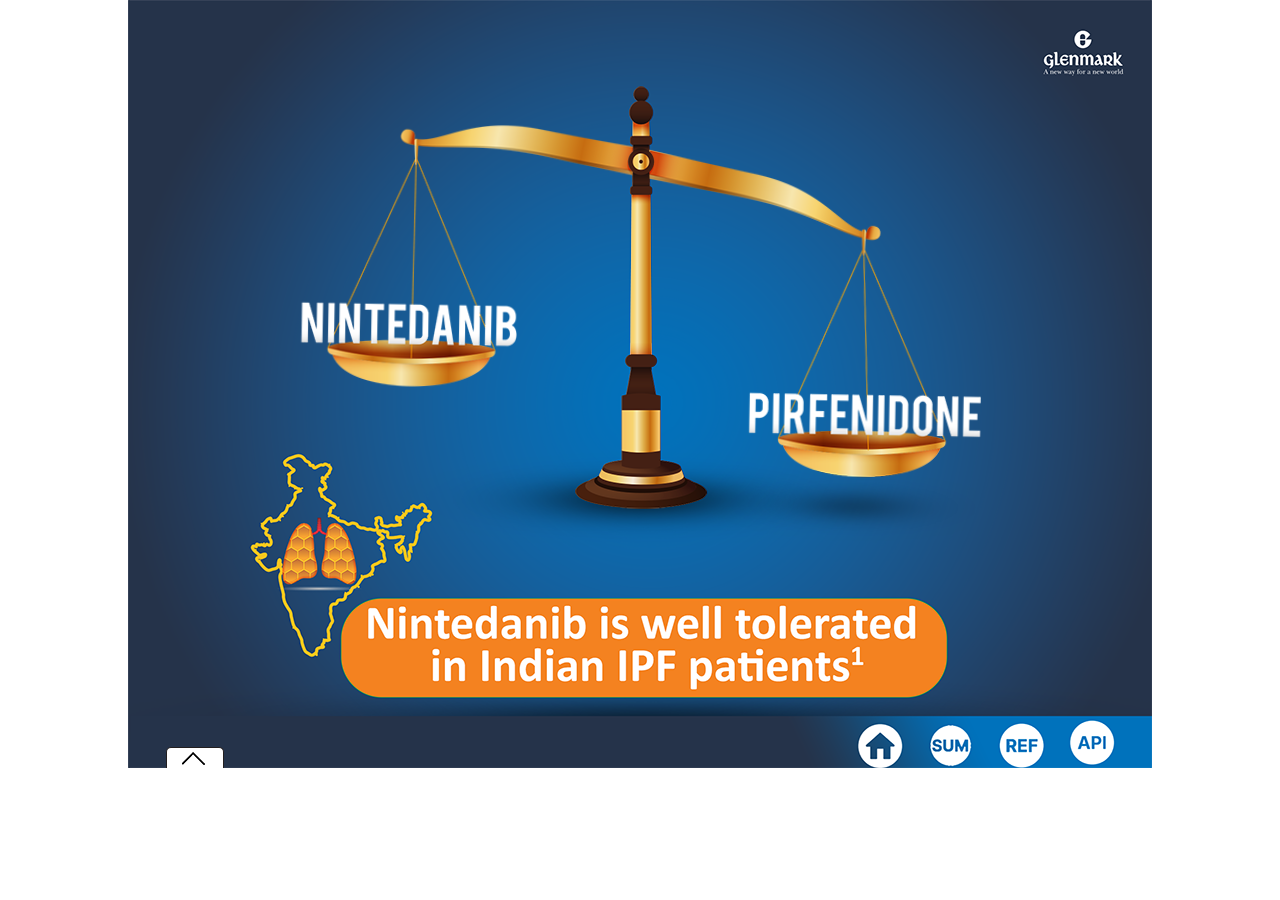
==== commit 9e81ba0c: "Ninda" ====
--- a/index.html
+++ b/index.html
@@ -5,7 +5,7 @@
 <meta http-equiv="cache-control" content="max-age=200"/>
 <meta name="viewport" content="initial-scale=1, maximum-scale=1" />
 <meta http-equiv="X-UA-Compatible" content="chrome=1">
-<title>Telma</title>
+<title>Glenmark</title>
 <link rel="stylesheet" type="text/css" href="animate.css" media="screen"/>
 <link rel="stylesheet" type="text/css" href="global.css" media="screen"/>
 
@@ -16,6 +16,7 @@
 
 <body>
 <div id="wrapper" rel="1">
+  <div class="menu"> <img src="menu.png" width="37" alt=""> </div>
   <div class="slide_arrow">
     <div class="left_arrow" ><img src="left_arrow.png" alt="previous icon" width="23" height="23" ></div>
     <div class="right_arrow" ><img src="right_arrow.png" alt="next icon" width="23" height="23"></div>
@@ -25,13 +26,8 @@
     <div class="box">
       <div class="slide_jumper">
 		  <div class="slides"><img src="thumbs/01.png" alt=""></div>
-          <div class="slides"><img src="thumbs/02.png" alt=""></div>
-          <div class="slides"><img src="thumbs/03.png" alt=""></div>
-          <div class="slides"><img src="thumbs/04.png" alt=""></div>
-          <div class="slides"><img src="thumbs/05.png" alt=""></div>
-          <div class="slides"><img src="thumbs/06.png" alt=""></div>
-          <div class="slides"><img src="thumbs/07.png" alt=""></div>
-          <div class="slides"><img src="thumbs/08.png" alt=""></div>
+          <div class="slides"><img src="thumbs/02.png" alt=""></div>   
+          <div class="slides"><img src="thumbs/03.png" alt=""></div>     
       </div>
     </div>
     <div class="box_btn"></div>
@@ -67,32 +63,17 @@
 if (typeof(localStorage.getItem("currentcustomslideflag"))!='undefined' && localStorage.getItem("currentcustomslideflag") =='true'){
 	var custcomslideid = parseInt(localStorage.getItem("currentcontentcustomslideId")) ;
 	
-switch(custcomslideid){
+	switch(custcomslideid){
 	case 1:
-	content='<link rel="stylesheet" type="text/css" href="slide1/slide1.css" media="screen"/><div class="background"><img src="slide1/s1_1.png" width="1024" height="768" alt=""/></div><div class="s1_2"><img src="slide1/s1_2.png"/></div><div class="s1_3"><img src="slide1/s1_3.png"/></div><div class="s1_4"><img src="slide1/s1_4.png"/></div><div class="s1_5"><img src="slide1/s1_5.png"/></div><div class="s1_6"><img src="slide1/s1_6.png"/></div><div class="s1_7"><img src="slide1/s1_7.png"/></div><div class="s1_8"><img src="slide1/s1_8.png"/></div><div class="s1_9"><img src="slide1/s1_9.png"/></div><div class="start"><img src="slide1/start.png"/></div><div class="startLoop" onclick="startLoop()"></div><audio id="clock" src="slide1/clock.mp3" type="audio/mpeg"></audio>';
+	content='<link rel="stylesheet" type="text/css" href="slide1/slide1.css" media="screen"/><div class="s1_1"><img src="slide1/s1_1.png" width="1024" height="768" alt=""/></div><div class="s1_2"><img src="slide1/s1_2.png"/></div><div class="s1_3"><img src="slide1/s1_3.png"/></div><div class="hit_1"><img src="slide1/2.jpg" width="1024" height="768" alt=""/></div><div class="hit_pop1" onclick="hit_pop1()"></div><div class="hit_2"><img src="slide3/3.jpg" width="1024" height="768" alt=""/></div><div class="hit_pop2" onclick="hit_pop2()"></div><div class="hit_close1" onclick="hit_close1()"></div><div class="takeCover" onclick="takeCover();"></div><div class="takeSum" onclick="takeSum();"></div>';
 	break;
 	case 2:
-	content='<link rel="stylesheet" type="text/css" href="slide2/slide2.css" media="screen"/><div class="background"><img src="slide2/1.png" width="1024" height="768" alt=""></div><div class="s1_2"><img src="slide2/2.png"/></div><div class="hit_1"><img src="slide2/REF.png" width="1024" height="768" alt=""/></div><div class="hit_pop1" onclick="hit_pop1()"></div><div class="hit_2"><img src="slide8/API.png" width="1024" height="768" alt=""/></div><div class="hit_pop2" onclick="hit_pop2()"></div><div class="hit_close1" onclick="hit_close1()"></div><div class="takeCover" onclick="takeCover();"></div>';
+	content='<link rel="stylesheet" type="text/css" href="slide1/slide1.css" media="screen"/><div class="background"><img src="slide2/1.jpg" width="1024" height="768" alt=""></div><div class="hit_1"><img src="slide2/2.jpg" width="1024" height="768" alt=""/></div><div class="hit_pop1" onclick="hit_pop1()"></div><div class="hit_2"><img src="slide3/3.jpg" width="1024" height="768" alt=""/></div><div class="hit_pop2" onclick="hit_pop2()"></div><div class="hit_close1" onclick="hit_close1()"></div><div class="takeCover" onclick="takeCover();"></div><div class="takeSum" onclick="takeSum();"></div>';
 	break;
 	case 3:
-	content='<link rel="stylesheet" type="text/css" href="slide1/slide1.css" media="screen"/><div class="background"><img src="slide3/1.png" width="1024" height="768" alt=""></div>';
+	content='<link rel="stylesheet" type="text/css" href="slide1/slide1.css" media="screen"/><div class="background"><img src="slide3/1.jpg" width="1024" height="768" alt=""></div><div class="hit_1"><img src="slide3/2.jpg" width="1024" height="768" alt=""/></div><div class="hit_pop1" onclick="hit_pop1()"></div><div class="hit_2"><img src="slide3/3.jpg" width="1024" height="768" alt=""/></div><div class="hit_pop2" onclick="hit_pop2()"></div><div class="hit_close1" onclick="hit_close1()"></div><div class="takeCover" onclick="takeCover();"></div><div class="takeSum" onclick="takeSum();"></div>';
 	break;
-	case 4:
-	content='<link rel="stylesheet" type="text/css" href="slide1/slide1.css" media="screen"/><div class="background"><img src="slide4/1.png" width="1024" height="768" alt=""></div><div class="hit_1"><img src="slide4/REF.png" width="1024" height="768" alt=""/></div><div class="hit_pop1" onclick="hit_pop1()"></div><div class="hit_2"><img src="slide8/API.png" width="1024" height="768" alt=""/></div><div class="hit_pop2" onclick="hit_pop2()"></div><div class="hit_close1" onclick="hit_close1()"></div><div class="takeCover" onclick="takeCover();"></div>';
-	break;
-	case 5:
-	content='<link rel="stylesheet" type="text/css" href="slide1/slide1.css" media="screen"/><div class="background"><img src="slide5/1.png" width="1024" height="768" alt=""></div><div class="hit_1"><img src="slide5/REF.png" width="1024" height="768" alt=""/></div><div class="hit_pop1" onclick="hit_pop1()"></div><div class="hit_2"><img src="slide8/API.png" width="1024" height="768" alt=""/></div><div class="hit_pop2" onclick="hit_pop2()"></div><div class="hit_close1" onclick="hit_close1()"></div><div class="takeCover" onclick="takeCover();"></div>';
-	break;
-	case 6:
-	content='<link rel="stylesheet" type="text/css" href="slide1/slide1.css" media="screen"/><div class="background"><img src="slide6/1.png" width="1024" height="768" alt=""></div><div class="hit_1"><img src="slide6/REF.png" width="1024" height="768" alt=""/></div><div class="hit_pop1" onclick="hit_pop1()"></div><div class="hit_2"><img src="slide8/API.png" width="1024" height="768" alt=""/></div><div class="hit_pop2" onclick="hit_pop2()"></div><div class="hit_close1" onclick="hit_close1()"></div><div class="takeCover" onclick="takeCover();"></div>';
-	break;
-	case 7:
-	content='<link rel="stylesheet" type="text/css" href="slide1/slide1.css" media="screen"/><div class="background"><img src="slide7/1.png" width="1024" height="768" alt=""></div><div class="hit_1"><img src="slide7/REF.png" width="1024" height="768" alt=""/></div><div class="hit_pop1" onclick="hit_pop1()"></div><div class="hit_2"><img src="slide8/API.png" width="1024" height="768" alt=""/></div><div class="hit_pop2" onclick="hit_pop2()"></div><div class="hit_close1" onclick="hit_close1()"></div><div class="takeCover" onclick="takeCover();"></div>';
-	break;
-	case 8:
-	content='<link rel="stylesheet" type="text/css" href="slide1/slide1.css" media="screen"/><div class="background"><img src="slide8/1.png" width="1024" height="768" alt=""></div><div class="hit_1"><img src="slide8/REF.png" width="1024" height="768" alt=""/></div><div class="hit_pop1" onclick="hit_pop1()"></div><div class="hit_2"><img src="slide8/API.png" width="1024" height="768" alt=""/></div><div class="hit_pop2" onclick="hit_pop2()"></div><div class="hit_close1" onclick="hit_close1()"></div><div class="takeCover" onclick="takeCover();"></div>';
-	break;
-}
+	}
 
 	$("#main_content").html(content);
 	  localStorage.setItem("gotoNextPrevBrand" ,1);//if one than next if 2 than prev
@@ -101,7 +82,7 @@
 	 
 }else{
 
-$("#main_content").html('<link rel="stylesheet" type="text/css" href="slide1/slide1.css" media="screen"/><div class="background"><img src="slide1/s1_1.png" width="1024" height="768" alt=""/></div><div class="s1_2"><img src="slide1/s1_2.png"/></div><div class="s1_3"><img src="slide1/s1_3.png"/></div><div class="s1_4"><img src="slide1/s1_4.png"/></div><div class="s1_5"><img src="slide1/s1_5.png"/></div><div class="s1_6"><img src="slide1/s1_6.png"/></div><div class="s1_7"><img src="slide1/s1_7.png"/></div><div class="s1_8"><img src="slide1/s1_8.png"/></div><div class="s1_9"><img src="slide1/s1_9.png"/></div><div class="start"><img src="slide1/start.png"/></div><div class="startLoop" onclick="startLoop()"></div><audio id="clock" src="slide1/clock.mp3" type="audio/mpeg"></audio>');
+$("#main_content").html('<link rel="stylesheet" type="text/css" href="slide1/slide1.css" media="screen"/><div class="s1_1"><img src="slide1/s1_1.png" width="1024" height="768" alt=""/></div><div class="s1_2"><img src="slide1/s1_2.png"/></div><div class="s1_3"><img src="slide1/s1_3.png"/></div><div class="hit_1"><img src="slide1/2.jpg" width="1024" height="768" alt=""/></div><div class="hit_pop1" onclick="hit_pop1()"></div><div class="hit_2"><img src="slide3/3.jpg" width="1024" height="768" alt=""/></div><div class="hit_pop2" onclick="hit_pop2()"></div><div class="hit_close1" onclick="hit_close1()"></div><div class="takeCover" onclick="takeCover();"></div><div class="takeSum" onclick="takeSum();"></div>');
 }
 });
 </script> 
--- a/slide1/slide1.css
+++ b/slide1/slide1.css
@@ -10,139 +10,50 @@
 	z-index: 1;
 }
 
-.startLoop {
-  position: absolute;
-  left: 113px;
-  top: 154px;
-  width: 458px;
-  height: 461px;
-  z-index: 50;
-}
-
-.start {
+.s1_1 {
 	position: absolute;
-  left: 290px;
-  top: 328px;
-  width: 114px;
-  height: 114px;
-	animation: pulse 1s infinite;
-	animation-delay: 0s;
-	animation-fill-mode: both;
-	z-index: 15;
-}
-
-.s1_2 {
-	position: absolute;
-  left: 341px;
-  top: 138px;
-  width: 285px;
-  height: 363px;
-	animation: fadeIn 1s;
-	animation-delay: 0.5s;
-	animation-fill-mode: both;
-	display: none;
-	z-index: 5;
+	width: 1024px;
+	height: 768px;
+	z-index: 1;
 }
 
 .s1_3 {
 	position: absolute;
-  left: 255px;
-  top: 383px;
-  width: 347px;
-  height: 285px;
-	animation: fadeIn 1s;
-	animation-delay: 1.5s;
-	animation-fill-mode: both;
-	display: none;
-	z-index: 5;
-}
-
-.s1_4 {
-	position: absolute;
-  left: 57px;
-  top: 346px;
-  width: 289px;
-  height: 309px;
-	animation: fadeIn 1s;
-	animation-delay: 2.5s;
-	animation-fill-mode: both;
-	display: none;
-	z-index: 5;
-}
-
-.s1_5 {
-	position: absolute;
-  left: 57px;
-  top: 100px;
-  width: 427px;
-  height: 285px;
-	animation: fadeIn 1s;
-	animation-delay: 3.5s;
-	animation-fill-mode: both;
-	display: none;
-	z-index: 5;
-}
-
-.s1_6 {
-	position: absolute;
-  left: 57px;
-  top: 138px;
-  width: 545px;
-  height: 517px;
-	z-index: 10;
-}
-
-.s1_7 {
-	position: absolute;
-  left: 16px;
-  top: 58px;
-  width: 651px;
-  height: 651px;
-	z-index: 10;
-}
-
-.rotateIn {
-	animation: rotateInLoop 30s infinite linear;
-	animation-delay: 0s;
-	animation-fill-mode: both;
-}
-
-.s1_8 {
-	position: absolute;
-  left: 670px;
-  top: 510px;
-  width: 314px;
-  height: 149px;
-	animation: fadeInUp 0.5s;
-	animation-delay: 4.5s;
-	animation-fill-mode: both;
-	display: none;
-	z-index: 10;
-}
-
-.s1_9 {
-	position: absolute;
-  left: 670px;
-  top: 670px;
-  width: 325px;
-  height: 34px;
-	animation: fadeInRight 0.5s;
-	animation-delay: 5.5s;
-	animation-fill-mode: both;
-	display: none;
+  left: 447px;
+  top: 86px;
+  width: 132px;
+  height: 423px;
 	z-index: 10;
 }
 
 .takeCover {
 	position: absolute;
-  left: 849px;
+  left: 715px;
   top: 682px;
-  width: 53px;
+  width: 68px;
   height: 86px;
 	z-index: 10;
 }
 
-.hit_1, .hit_2, .hit_3, .hit_4, .hit_5, .hit_6, .hit_7  {
+.takeSum {
+	position: absolute;
+  left: 786px;
+  top: 682px;
+  width: 68px;
+  height: 86px;
+	z-index: 10;
+}
+
+.takeBreath {
+	position: absolute;
+  left: 74px;
+  top: 179px;
+  width: 295px;
+  height: 256px;
+	z-index: 10;
+}
+
+.hit_1, .hit_2, .hit_3, .hit_4 {
   position: absolute;
   width: 1024px;
   height: 768px;
@@ -152,64 +63,37 @@
 
 .hit_pop1 {
 	position: absolute;
-  left: 902px;
+  left: 857px;
   top: 682px;
-  width: 53px;
+  width: 68px;
   height: 86px;
 	z-index: 10;
 }
 
 .hit_pop2 {
 	position: absolute;
-  left: 955px;
+  left: 928px;
   top: 682px;
-  width: 53px;
+  width: 68px;
   height: 86px;
 	z-index: 10;
 }
 
 .hit_pop3 {
 	position: absolute;
-  left: 368px;
-  top: 434px;
-  width: 140px;
-  height: 186px;
+  left: 93px;
+  top: 697px;
+  width: 47px;
+  height: 71px;
 	z-index: 10;
 }
 
 .hit_pop4 {
 	position: absolute;
-  left: 513px;
-  top: 503px;
-  width: 140px;
-  height: 186px;
-	z-index: 10;
-}
-
-.hit_pop5 {
-	position: absolute;
-  left: 659px;
-  top: 435px;
-  width: 140px;
-  height: 186px;
-	z-index: 10;
-}
-
-.hit_pop6 {
-	position: absolute;
-  left: 805px;
-  top: 586px;
-  width: 140px;
-  height: 105px;
-	z-index: 10;
-}
-
-.hit_pop7 {
-	position: absolute;
-  left: 805px;
-  top: 479px;
-  width: 140px;
-  height: 105px;
+  left: 516px;
+  top: 513px;
+  width: 464px;
+  height: 206px;
 	z-index: 10;
 }
 
@@ -221,12 +105,27 @@
 	z-index: 20;
 }
 
+.s1_2 {
+	position: absolute;
+  left: 173px;
+  top: 128px;
+  width: 704px;
+  height: 411px;
+	animation: swingIn 1s infinite;
+	animation-delay: 0s;
+	animation-fill-mode: both;
+	z-index: 5;
+}
 
-@keyframes rotateInLoop {
-	0%  {
-		-webkit-transform: rotate(0deg);
-	}
-	100%	{
-		-webkit-transform: rotate(359deg);
-	}
+
+@keyframes swingIn {
+  0% {  
+	transform: rotateZ(1deg);
+  }
+  50% {
+	transform: rotateZ(-1deg);
+  }
+  100% {  
+	transform: rotateZ(1deg);
+  }
 }
--- a/slide1/slide1.css
+++ b/slide1/slide1.css
@@ -10,139 +10,50 @@
 	z-index: 1;
 }
 
-.startLoop {
-  position: absolute;
-  left: 113px;
-  top: 154px;
-  width: 458px;
-  height: 461px;
-  z-index: 50;
-}
-
-.start {
+.s1_1 {
 	position: absolute;
-  left: 290px;
-  top: 328px;
-  width: 114px;
-  height: 114px;
-	animation: pulse 1s infinite;
-	animation-delay: 0s;
-	animation-fill-mode: both;
-	z-index: 15;
-}
-
-.s1_2 {
-	position: absolute;
-  left: 341px;
-  top: 138px;
-  width: 285px;
-  height: 363px;
-	animation: fadeIn 1s;
-	animation-delay: 0.5s;
-	animation-fill-mode: both;
-	display: none;
-	z-index: 5;
+	width: 1024px;
+	height: 768px;
+	z-index: 1;
 }
 
 .s1_3 {
 	position: absolute;
-  left: 255px;
-  top: 383px;
-  width: 347px;
-  height: 285px;
-	animation: fadeIn 1s;
-	animation-delay: 1.5s;
-	animation-fill-mode: both;
-	display: none;
-	z-index: 5;
-}
-
-.s1_4 {
-	position: absolute;
-  left: 57px;
-  top: 346px;
-  width: 289px;
-  height: 309px;
-	animation: fadeIn 1s;
-	animation-delay: 2.5s;
-	animation-fill-mode: both;
-	display: none;
-	z-index: 5;
-}
-
-.s1_5 {
-	position: absolute;
-  left: 57px;
-  top: 100px;
-  width: 427px;
-  height: 285px;
-	animation: fadeIn 1s;
-	animation-delay: 3.5s;
-	animation-fill-mode: both;
-	display: none;
-	z-index: 5;
-}
-
-.s1_6 {
-	position: absolute;
-  left: 57px;
-  top: 138px;
-  width: 545px;
-  height: 517px;
-	z-index: 10;
-}
-
-.s1_7 {
-	position: absolute;
-  left: 16px;
-  top: 58px;
-  width: 651px;
-  height: 651px;
-	z-index: 10;
-}
-
-.rotateIn {
-	animation: rotateInLoop 30s infinite linear;
-	animation-delay: 0s;
-	animation-fill-mode: both;
-}
-
-.s1_8 {
-	position: absolute;
-  left: 670px;
-  top: 510px;
-  width: 314px;
-  height: 149px;
-	animation: fadeInUp 0.5s;
-	animation-delay: 4.5s;
-	animation-fill-mode: both;
-	display: none;
-	z-index: 10;
-}
-
-.s1_9 {
-	position: absolute;
-  left: 670px;
-  top: 670px;
-  width: 325px;
-  height: 34px;
-	animation: fadeInRight 0.5s;
-	animation-delay: 5.5s;
-	animation-fill-mode: both;
-	display: none;
+  left: 447px;
+  top: 86px;
+  width: 132px;
+  height: 423px;
 	z-index: 10;
 }
 
 .takeCover {
 	position: absolute;
-  left: 849px;
+  left: 715px;
   top: 682px;
-  width: 53px;
+  width: 68px;
   height: 86px;
 	z-index: 10;
 }
 
-.hit_1, .hit_2, .hit_3, .hit_4, .hit_5, .hit_6, .hit_7  {
+.takeSum {
+	position: absolute;
+  left: 786px;
+  top: 682px;
+  width: 68px;
+  height: 86px;
+	z-index: 10;
+}
+
+.takeBreath {
+	position: absolute;
+  left: 74px;
+  top: 179px;
+  width: 295px;
+  height: 256px;
+	z-index: 10;
+}
+
+.hit_1, .hit_2, .hit_3, .hit_4 {
   position: absolute;
   width: 1024px;
   height: 768px;
@@ -152,64 +63,37 @@
 
 .hit_pop1 {
 	position: absolute;
-  left: 902px;
+  left: 857px;
   top: 682px;
-  width: 53px;
+  width: 68px;
   height: 86px;
 	z-index: 10;
 }
 
 .hit_pop2 {
 	position: absolute;
-  left: 955px;
+  left: 928px;
   top: 682px;
-  width: 53px;
+  width: 68px;
   height: 86px;
 	z-index: 10;
 }
 
 .hit_pop3 {
 	position: absolute;
-  left: 368px;
-  top: 434px;
-  width: 140px;
-  height: 186px;
+  left: 93px;
+  top: 697px;
+  width: 47px;
+  height: 71px;
 	z-index: 10;
 }
 
 .hit_pop4 {
 	position: absolute;
-  left: 513px;
-  top: 503px;
-  width: 140px;
-  height: 186px;
-	z-index: 10;
-}
-
-.hit_pop5 {
-	position: absolute;
-  left: 659px;
-  top: 435px;
-  width: 140px;
-  height: 186px;
-	z-index: 10;
-}
-
-.hit_pop6 {
-	position: absolute;
-  left: 805px;
-  top: 586px;
-  width: 140px;
-  height: 105px;
-	z-index: 10;
-}
-
-.hit_pop7 {
-	position: absolute;
-  left: 805px;
-  top: 479px;
-  width: 140px;
-  height: 105px;
+  left: 516px;
+  top: 513px;
+  width: 464px;
+  height: 206px;
 	z-index: 10;
 }
 
@@ -221,12 +105,27 @@
 	z-index: 20;
 }
 
+.s1_2 {
+	position: absolute;
+  left: 173px;
+  top: 128px;
+  width: 704px;
+  height: 411px;
+	animation: swingIn 1s infinite;
+	animation-delay: 0s;
+	animation-fill-mode: both;
+	z-index: 5;
+}
 
-@keyframes rotateInLoop {
-	0%  {
-		-webkit-transform: rotate(0deg);
-	}
-	100%	{
-		-webkit-transform: rotate(359deg);
-	}
+
+@keyframes swingIn {
+  0% {  
+	transform: rotateZ(1deg);
+  }
+  50% {
+	transform: rotateZ(-1deg);
+  }
+  100% {  
+	transform: rotateZ(1deg);
+  }
 }
--- a/slide1/slide1.css
+++ b/slide1/slide1.css
@@ -10,139 +10,50 @@
 	z-index: 1;
 }
 
-.startLoop {
-  position: absolute;
-  left: 113px;
-  top: 154px;
-  width: 458px;
-  height: 461px;
-  z-index: 50;
-}
-
-.start {
+.s1_1 {
 	position: absolute;
-  left: 290px;
-  top: 328px;
-  width: 114px;
-  height: 114px;
-	animation: pulse 1s infinite;
-	animation-delay: 0s;
-	animation-fill-mode: both;
-	z-index: 15;
-}
-
-.s1_2 {
-	position: absolute;
-  left: 341px;
-  top: 138px;
-  width: 285px;
-  height: 363px;
-	animation: fadeIn 1s;
-	animation-delay: 0.5s;
-	animation-fill-mode: both;
-	display: none;
-	z-index: 5;
+	width: 1024px;
+	height: 768px;
+	z-index: 1;
 }
 
 .s1_3 {
 	position: absolute;
-  left: 255px;
-  top: 383px;
-  width: 347px;
-  height: 285px;
-	animation: fadeIn 1s;
-	animation-delay: 1.5s;
-	animation-fill-mode: both;
-	display: none;
-	z-index: 5;
-}
-
-.s1_4 {
-	position: absolute;
-  left: 57px;
-  top: 346px;
-  width: 289px;
-  height: 309px;
-	animation: fadeIn 1s;
-	animation-delay: 2.5s;
-	animation-fill-mode: both;
-	display: none;
-	z-index: 5;
-}
-
-.s1_5 {
-	position: absolute;
-  left: 57px;
-  top: 100px;
-  width: 427px;
-  height: 285px;
-	animation: fadeIn 1s;
-	animation-delay: 3.5s;
-	animation-fill-mode: both;
-	display: none;
-	z-index: 5;
-}
-
-.s1_6 {
-	position: absolute;
-  left: 57px;
-  top: 138px;
-  width: 545px;
-  height: 517px;
-	z-index: 10;
-}
-
-.s1_7 {
-	position: absolute;
-  left: 16px;
-  top: 58px;
-  width: 651px;
-  height: 651px;
-	z-index: 10;
-}
-
-.rotateIn {
-	animation: rotateInLoop 30s infinite linear;
-	animation-delay: 0s;
-	animation-fill-mode: both;
-}
-
-.s1_8 {
-	position: absolute;
-  left: 670px;
-  top: 510px;
-  width: 314px;
-  height: 149px;
-	animation: fadeInUp 0.5s;
-	animation-delay: 4.5s;
-	animation-fill-mode: both;
-	display: none;
-	z-index: 10;
-}
-
-.s1_9 {
-	position: absolute;
-  left: 670px;
-  top: 670px;
-  width: 325px;
-  height: 34px;
-	animation: fadeInRight 0.5s;
-	animation-delay: 5.5s;
-	animation-fill-mode: both;
-	display: none;
+  left: 447px;
+  top: 86px;
+  width: 132px;
+  height: 423px;
 	z-index: 10;
 }
 
 .takeCover {
 	position: absolute;
-  left: 849px;
+  left: 715px;
   top: 682px;
-  width: 53px;
+  width: 68px;
   height: 86px;
 	z-index: 10;
 }
 
-.hit_1, .hit_2, .hit_3, .hit_4, .hit_5, .hit_6, .hit_7  {
+.takeSum {
+	position: absolute;
+  left: 786px;
+  top: 682px;
+  width: 68px;
+  height: 86px;
+	z-index: 10;
+}
+
+.takeBreath {
+	position: absolute;
+  left: 74px;
+  top: 179px;
+  width: 295px;
+  height: 256px;
+	z-index: 10;
+}
+
+.hit_1, .hit_2, .hit_3, .hit_4 {
   position: absolute;
   width: 1024px;
   height: 768px;
@@ -152,64 +63,37 @@
 
 .hit_pop1 {
 	position: absolute;
-  left: 902px;
+  left: 857px;
   top: 682px;
-  width: 53px;
+  width: 68px;
   height: 86px;
 	z-index: 10;
 }
 
 .hit_pop2 {
 	position: absolute;
-  left: 955px;
+  left: 928px;
   top: 682px;
-  width: 53px;
+  width: 68px;
   height: 86px;
 	z-index: 10;
 }
 
 .hit_pop3 {
 	position: absolute;
-  left: 368px;
-  top: 434px;
-  width: 140px;
-  height: 186px;
+  left: 93px;
+  top: 697px;
+  width: 47px;
+  height: 71px;
 	z-index: 10;
 }
 
 .hit_pop4 {
 	position: absolute;
-  left: 513px;
-  top: 503px;
-  width: 140px;
-  height: 186px;
-	z-index: 10;
-}
-
-.hit_pop5 {
-	position: absolute;
-  left: 659px;
-  top: 435px;
-  width: 140px;
-  height: 186px;
-	z-index: 10;
-}
-
-.hit_pop6 {
-	position: absolute;
-  left: 805px;
-  top: 586px;
-  width: 140px;
-  height: 105px;
-	z-index: 10;
-}
-
-.hit_pop7 {
-	position: absolute;
-  left: 805px;
-  top: 479px;
-  width: 140px;
-  height: 105px;
+  left: 516px;
+  top: 513px;
+  width: 464px;
+  height: 206px;
 	z-index: 10;
 }
 
@@ -221,12 +105,27 @@
 	z-index: 20;
 }
 
+.s1_2 {
+	position: absolute;
+  left: 173px;
+  top: 128px;
+  width: 704px;
+  height: 411px;
+	animation: swingIn 1s infinite;
+	animation-delay: 0s;
+	animation-fill-mode: both;
+	z-index: 5;
+}
 
-@keyframes rotateInLoop {
-	0%  {
-		-webkit-transform: rotate(0deg);
-	}
-	100%	{
-		-webkit-transform: rotate(359deg);
-	}
+
+@keyframes swingIn {
+  0% {  
+	transform: rotateZ(1deg);
+  }
+  50% {
+	transform: rotateZ(-1deg);
+  }
+  100% {  
+	transform: rotateZ(1deg);
+  }
 }
--- a/slide1/slide1.css
+++ b/slide1/slide1.css
@@ -10,139 +10,50 @@
 	z-index: 1;
 }
 
-.startLoop {
-  position: absolute;
-  left: 113px;
-  top: 154px;
-  width: 458px;
-  height: 461px;
-  z-index: 50;
-}
-
-.start {
+.s1_1 {
 	position: absolute;
-  left: 290px;
-  top: 328px;
-  width: 114px;
-  height: 114px;
-	animation: pulse 1s infinite;
-	animation-delay: 0s;
-	animation-fill-mode: both;
-	z-index: 15;
-}
-
-.s1_2 {
-	position: absolute;
-  left: 341px;
-  top: 138px;
-  width: 285px;
-  height: 363px;
-	animation: fadeIn 1s;
-	animation-delay: 0.5s;
-	animation-fill-mode: both;
-	display: none;
-	z-index: 5;
+	width: 1024px;
+	height: 768px;
+	z-index: 1;
 }
 
 .s1_3 {
 	position: absolute;
-  left: 255px;
-  top: 383px;
-  width: 347px;
-  height: 285px;
-	animation: fadeIn 1s;
-	animation-delay: 1.5s;
-	animation-fill-mode: both;
-	display: none;
-	z-index: 5;
-}
-
-.s1_4 {
-	position: absolute;
-  left: 57px;
-  top: 346px;
-  width: 289px;
-  height: 309px;
-	animation: fadeIn 1s;
-	animation-delay: 2.5s;
-	animation-fill-mode: both;
-	display: none;
-	z-index: 5;
-}
-
-.s1_5 {
-	position: absolute;
-  left: 57px;
-  top: 100px;
-  width: 427px;
-  height: 285px;
-	animation: fadeIn 1s;
-	animation-delay: 3.5s;
-	animation-fill-mode: both;
-	display: none;
-	z-index: 5;
-}
-
-.s1_6 {
-	position: absolute;
-  left: 57px;
-  top: 138px;
-  width: 545px;
-  height: 517px;
-	z-index: 10;
-}
-
-.s1_7 {
-	position: absolute;
-  left: 16px;
-  top: 58px;
-  width: 651px;
-  height: 651px;
-	z-index: 10;
-}
-
-.rotateIn {
-	animation: rotateInLoop 30s infinite linear;
-	animation-delay: 0s;
-	animation-fill-mode: both;
-}
-
-.s1_8 {
-	position: absolute;
-  left: 670px;
-  top: 510px;
-  width: 314px;
-  height: 149px;
-	animation: fadeInUp 0.5s;
-	animation-delay: 4.5s;
-	animation-fill-mode: both;
-	display: none;
-	z-index: 10;
-}
-
-.s1_9 {
-	position: absolute;
-  left: 670px;
-  top: 670px;
-  width: 325px;
-  height: 34px;
-	animation: fadeInRight 0.5s;
-	animation-delay: 5.5s;
-	animation-fill-mode: both;
-	display: none;
+  left: 447px;
+  top: 86px;
+  width: 132px;
+  height: 423px;
 	z-index: 10;
 }
 
 .takeCover {
 	position: absolute;
-  left: 849px;
+  left: 715px;
   top: 682px;
-  width: 53px;
+  width: 68px;
   height: 86px;
 	z-index: 10;
 }
 
-.hit_1, .hit_2, .hit_3, .hit_4, .hit_5, .hit_6, .hit_7  {
+.takeSum {
+	position: absolute;
+  left: 786px;
+  top: 682px;
+  width: 68px;
+  height: 86px;
+	z-index: 10;
+}
+
+.takeBreath {
+	position: absolute;
+  left: 74px;
+  top: 179px;
+  width: 295px;
+  height: 256px;
+	z-index: 10;
+}
+
+.hit_1, .hit_2, .hit_3, .hit_4 {
   position: absolute;
   width: 1024px;
   height: 768px;
@@ -152,64 +63,37 @@
 
 .hit_pop1 {
 	position: absolute;
-  left: 902px;
+  left: 857px;
   top: 682px;
-  width: 53px;
+  width: 68px;
   height: 86px;
 	z-index: 10;
 }
 
 .hit_pop2 {
 	position: absolute;
-  left: 955px;
+  left: 928px;
   top: 682px;
-  width: 53px;
+  width: 68px;
   height: 86px;
 	z-index: 10;
 }
 
 .hit_pop3 {
 	position: absolute;
-  left: 368px;
-  top: 434px;
-  width: 140px;
-  height: 186px;
+  left: 93px;
+  top: 697px;
+  width: 47px;
+  height: 71px;
 	z-index: 10;
 }
 
 .hit_pop4 {
 	position: absolute;
-  left: 513px;
-  top: 503px;
-  width: 140px;
-  height: 186px;
-	z-index: 10;
-}
-
-.hit_pop5 {
-	position: absolute;
-  left: 659px;
-  top: 435px;
-  width: 140px;
-  height: 186px;
-	z-index: 10;
-}
-
-.hit_pop6 {
-	position: absolute;
-  left: 805px;
-  top: 586px;
-  width: 140px;
-  height: 105px;
-	z-index: 10;
-}
-
-.hit_pop7 {
-	position: absolute;
-  left: 805px;
-  top: 479px;
-  width: 140px;
-  height: 105px;
+  left: 516px;
+  top: 513px;
+  width: 464px;
+  height: 206px;
 	z-index: 10;
 }
 
@@ -221,12 +105,27 @@
 	z-index: 20;
 }
 
+.s1_2 {
+	position: absolute;
+  left: 173px;
+  top: 128px;
+  width: 704px;
+  height: 411px;
+	animation: swingIn 1s infinite;
+	animation-delay: 0s;
+	animation-fill-mode: both;
+	z-index: 5;
+}
 
-@keyframes rotateInLoop {
-	0%  {
-		-webkit-transform: rotate(0deg);
-	}
-	100%	{
-		-webkit-transform: rotate(359deg);
-	}
+
+@keyframes swingIn {
+  0% {  
+	transform: rotateZ(1deg);
+  }
+  50% {
+	transform: rotateZ(-1deg);
+  }
+  100% {  
+	transform: rotateZ(1deg);
+  }
 }
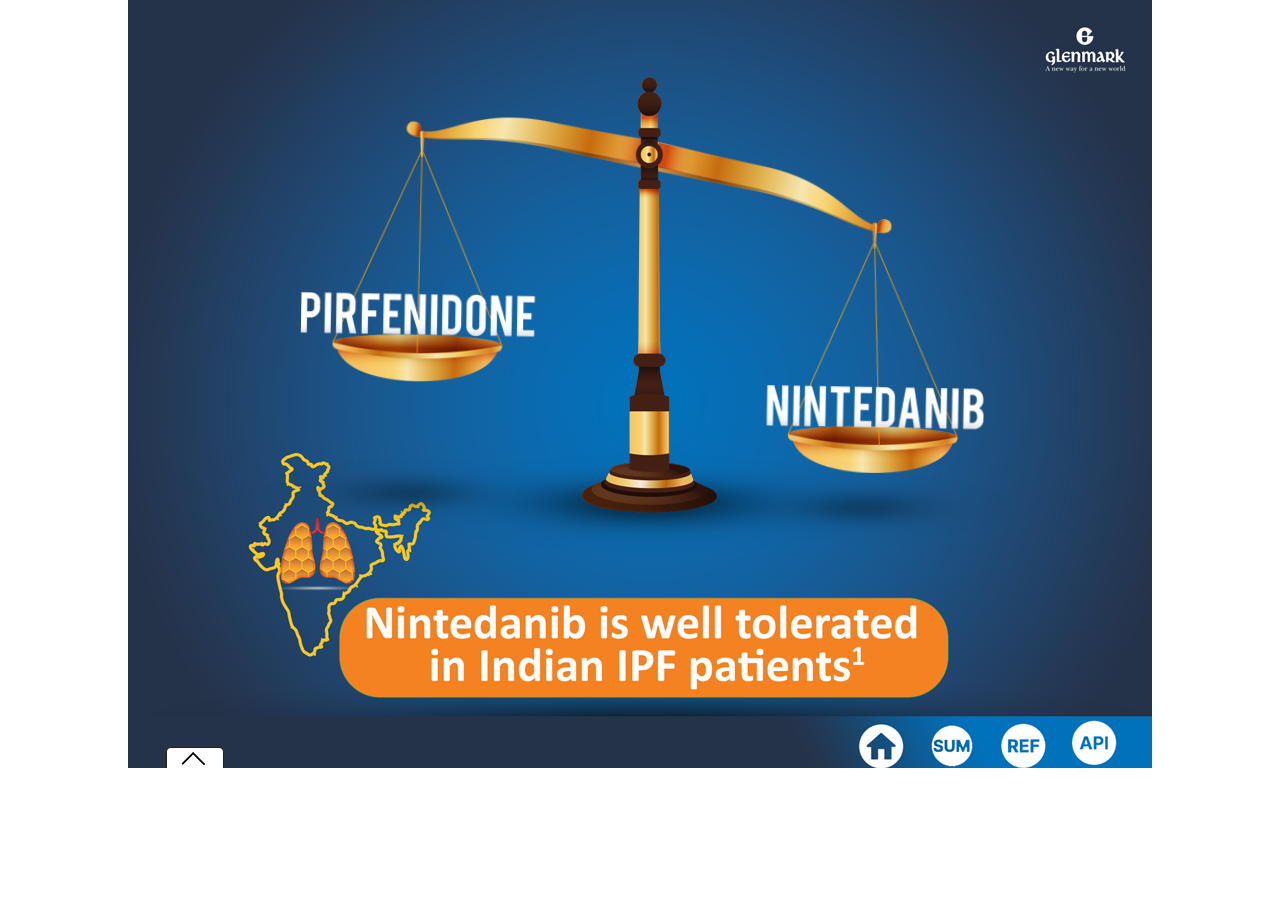
==== commit 61b8f620: "update" ====
--- a/index.html
+++ b/index.html
@@ -71,7 +71,7 @@
 	content='<link rel="stylesheet" type="text/css" href="slide1/slide1.css" media="screen"/><div class="background"><img src="slide2/1.jpg" width="1024" height="768" alt=""></div><div class="hit_1"><img src="slide2/2.jpg" width="1024" height="768" alt=""/></div><div class="hit_pop1" onclick="hit_pop1()"></div><div class="hit_2"><img src="slide3/3.jpg" width="1024" height="768" alt=""/></div><div class="hit_pop2" onclick="hit_pop2()"></div><div class="hit_close1" onclick="hit_close1()"></div><div class="takeCover" onclick="takeCover();"></div><div class="takeSum" onclick="takeSum();"></div>';
 	break;
 	case 3:
-	content='<link rel="stylesheet" type="text/css" href="slide1/slide1.css" media="screen"/><div class="background"><img src="slide3/1.jpg" width="1024" height="768" alt=""></div><div class="hit_1"><img src="slide3/2.jpg" width="1024" height="768" alt=""/></div><div class="hit_pop1" onclick="hit_pop1()"></div><div class="hit_2"><img src="slide3/3.jpg" width="1024" height="768" alt=""/></div><div class="hit_pop2" onclick="hit_pop2()"></div><div class="hit_close1" onclick="hit_close1()"></div><div class="takeCover" onclick="takeCover();"></div><div class="takeSum" onclick="takeSum();"></div>';
+	content='<link rel="stylesheet" type="text/css" href="slide1/slide1.css" media="screen"/><div class="s1_1"><img src="slide1/s1_1.png" width="1024" height="768" alt=""/></div><div class="s1_2"><img src="slide1/s1_2.png"/></div><div class="s1_3"><img src="slide1/s1_3.png"/></div><div class="s1_4"><img src="slide1/s1_4.png"/></div><div class="hit_1"><img src="slide1/2.jpg" width="1024" height="768" alt=""/></div><div class="hit_pop1" onclick="hit_pop1()"></div><div class="hit_2"><img src="slide3/3.jpg" width="1024" height="768" alt=""/></div><div class="hit_pop2" onclick="hit_pop2()"></div><div class="hit_close1" onclick="hit_close1()"></div><div class="takeCover" onclick="takeCover();"></div><div class="takeSum" onclick="takeSum();"></div>';
 	break;
 	}
 
@@ -82,7 +82,7 @@
 	 
 }else{
 
-$("#main_content").html('<link rel="stylesheet" type="text/css" href="slide1/slide1.css" media="screen"/><div class="s1_1"><img src="slide1/s1_1.png" width="1024" height="768" alt=""/></div><div class="s1_2"><img src="slide1/s1_2.png"/></div><div class="s1_3"><img src="slide1/s1_3.png"/></div><div class="hit_1"><img src="slide1/2.jpg" width="1024" height="768" alt=""/></div><div class="hit_pop1" onclick="hit_pop1()"></div><div class="hit_2"><img src="slide3/3.jpg" width="1024" height="768" alt=""/></div><div class="hit_pop2" onclick="hit_pop2()"></div><div class="hit_close1" onclick="hit_close1()"></div><div class="takeCover" onclick="takeCover();"></div><div class="takeSum" onclick="takeSum();"></div>');
+$("#main_content").html('<link rel="stylesheet" type="text/css" href="slide1/slide1.css" media="screen"/><div class="s1_1"><img src="slide1/s1_1.png" width="1024" height="768" alt=""/></div><div class="s1_2"><img src="slide1/s1_2.png"/></div><div class="s1_3"><img src="slide1/s1_3.png"/></div><div class="s1_4"><img src="slide1/s1_4.png"/></div><div class="hit_1"><img src="slide1/2.jpg" width="1024" height="768" alt=""/></div><div class="hit_pop1" onclick="hit_pop1()"></div><div class="hit_2"><img src="slide3/3.jpg" width="1024" height="768" alt=""/></div><div class="hit_pop2" onclick="hit_pop2()"></div><div class="hit_close1" onclick="hit_close1()"></div><div class="takeCover" onclick="takeCover();"></div><div class="takeSum" onclick="takeSum();"></div>');
 }
 });
 </script> 
--- a/slide1/slide1.css
+++ b/slide1/slide1.css
@@ -19,10 +19,19 @@
 
 .s1_3 {
 	position: absolute;
-  left: 447px;
-  top: 86px;
-  width: 132px;
-  height: 423px;
+  left: 267px;
+  top: 77px;
+  width: 508px;
+  height: 477px;
+	z-index: 10;
+}
+
+.s1_4 {
+	position: absolute;
+  left: 130px;
+  top: 457px;
+  width: 753px;
+  height: 87px;
 	z-index: 10;
 }
 
@@ -108,7 +117,7 @@
 .s1_2 {
 	position: absolute;
   left: 173px;
-  top: 128px;
+  top: 120px;
   width: 704px;
   height: 411px;
 	animation: swingIn 1s infinite;
--- a/slide1/slide1.css
+++ b/slide1/slide1.css
@@ -19,10 +19,19 @@
 
 .s1_3 {
 	position: absolute;
-  left: 447px;
-  top: 86px;
-  width: 132px;
-  height: 423px;
+  left: 267px;
+  top: 77px;
+  width: 508px;
+  height: 477px;
+	z-index: 10;
+}
+
+.s1_4 {
+	position: absolute;
+  left: 130px;
+  top: 457px;
+  width: 753px;
+  height: 87px;
 	z-index: 10;
 }
 
@@ -108,7 +117,7 @@
 .s1_2 {
 	position: absolute;
   left: 173px;
-  top: 128px;
+  top: 120px;
   width: 704px;
   height: 411px;
 	animation: swingIn 1s infinite;
--- a/slide1/slide1.css
+++ b/slide1/slide1.css
@@ -19,10 +19,19 @@
 
 .s1_3 {
 	position: absolute;
-  left: 447px;
-  top: 86px;
-  width: 132px;
-  height: 423px;
+  left: 267px;
+  top: 77px;
+  width: 508px;
+  height: 477px;
+	z-index: 10;
+}
+
+.s1_4 {
+	position: absolute;
+  left: 130px;
+  top: 457px;
+  width: 753px;
+  height: 87px;
 	z-index: 10;
 }
 
@@ -108,7 +117,7 @@
 .s1_2 {
 	position: absolute;
   left: 173px;
-  top: 128px;
+  top: 120px;
   width: 704px;
   height: 411px;
 	animation: swingIn 1s infinite;
--- a/slide1/slide1.css
+++ b/slide1/slide1.css
@@ -19,10 +19,19 @@
 
 .s1_3 {
 	position: absolute;
-  left: 447px;
-  top: 86px;
-  width: 132px;
-  height: 423px;
+  left: 267px;
+  top: 77px;
+  width: 508px;
+  height: 477px;
+	z-index: 10;
+}
+
+.s1_4 {
+	position: absolute;
+  left: 130px;
+  top: 457px;
+  width: 753px;
+  height: 87px;
 	z-index: 10;
 }
 
@@ -108,7 +117,7 @@
 .s1_2 {
 	position: absolute;
   left: 173px;
-  top: 128px;
+  top: 120px;
   width: 704px;
   height: 411px;
 	animation: swingIn 1s infinite;
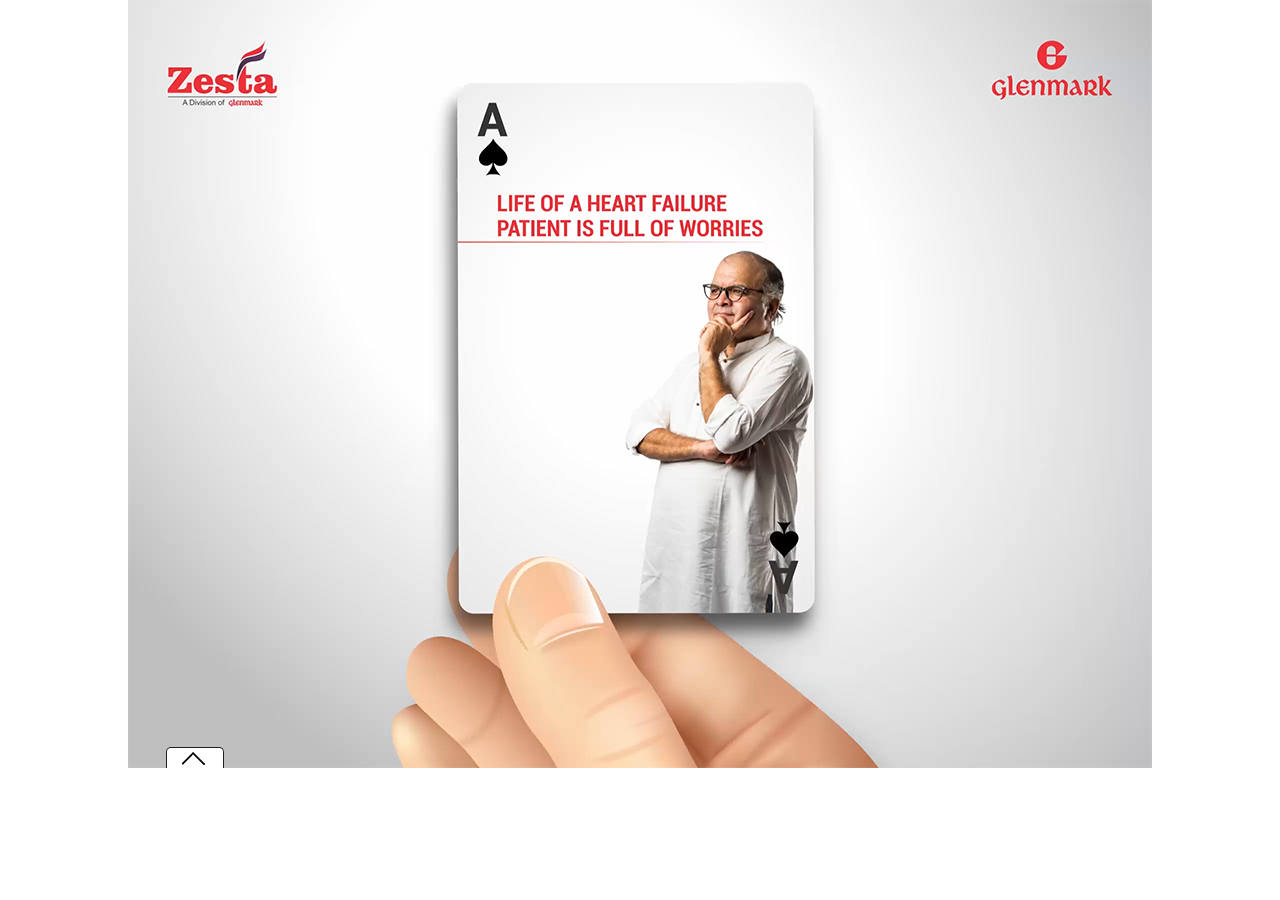
==== commit ac610bfb: "SacuV" ====
--- a/index.html
+++ b/index.html
@@ -5,7 +5,7 @@
 <meta http-equiv="cache-control" content="max-age=200"/>
 <meta name="viewport" content="initial-scale=1, maximum-scale=1" />
 <meta http-equiv="X-UA-Compatible" content="chrome=1">
-<title>Glenmark</title>
+<title>Sacu-V</title>
 <link rel="stylesheet" type="text/css" href="animate.css" media="screen"/>
 <link rel="stylesheet" type="text/css" href="global.css" media="screen"/>
 
@@ -26,8 +26,6 @@
     <div class="box">
       <div class="slide_jumper">
 		  <div class="slides"><img src="thumbs/01.png" alt=""></div>
-          <div class="slides"><img src="thumbs/02.png" alt=""></div>   
-          <div class="slides"><img src="thumbs/03.png" alt=""></div>     
       </div>
     </div>
     <div class="box_btn"></div>
@@ -38,16 +36,17 @@
 <script src="global.js" type="text/javascript" language="javascript"></script> 
 <script>
 var startTime = Date.now();
+
 //step 1:
 var temp = localStorage.getItem(currentContentId+"_"+contentName+"_slideNo_1");
 	
-	if(temp == null){			
-			localStorage.setItem(currentContentId+"_"+contentName+"_slideNo_1" ,startTime);
-			localStorage.setItem(currentContentId+"_"+contentName+"_totalTime_slideNo_1",0);
-			//to capture start time of 1st slide in db format
-			var startTime1InDBFormat = currentTimeInDatabaseFormat();
-			//alert(startTime1InDBFormat);
-			localStorage.setItem(currentContentId+"_"+contentName+"_StartTime_1" ,startTime1InDBFormat);	
+	if(temp == null){
+		localStorage.setItem(currentContentId+"_"+contentName+"_slideNo_1" ,startTime);
+		localStorage.setItem(currentContentId+"_"+contentName+"_totalTime_slideNo_1",0);
+		//to capture start time of 1st slide in db format
+		var startTime1InDBFormat = currentTimeInDatabaseFormat();
+		//alert(startTime1InDBFormat);
+		localStorage.setItem(currentContentId+"_"+contentName+"_StartTime_1" ,startTime1InDBFormat);
 	}
 //step 1 ends here..
 
@@ -64,15 +63,9 @@
 	var custcomslideid = parseInt(localStorage.getItem("currentcontentcustomslideId")) ;
 	
 	switch(custcomslideid){
-	case 1:
-	content='<link rel="stylesheet" type="text/css" href="slide1/slide1.css" media="screen"/><div class="s1_1"><img src="slide1/s1_1.png" width="1024" height="768" alt=""/></div><div class="s1_2"><img src="slide1/s1_2.png"/></div><div class="s1_3"><img src="slide1/s1_3.png"/></div><div class="hit_1"><img src="slide1/2.jpg" width="1024" height="768" alt=""/></div><div class="hit_pop1" onclick="hit_pop1()"></div><div class="hit_2"><img src="slide3/3.jpg" width="1024" height="768" alt=""/></div><div class="hit_pop2" onclick="hit_pop2()"></div><div class="hit_close1" onclick="hit_close1()"></div><div class="takeCover" onclick="takeCover();"></div><div class="takeSum" onclick="takeSum();"></div>';
-	break;
-	case 2:
-	content='<link rel="stylesheet" type="text/css" href="slide1/slide1.css" media="screen"/><div class="background"><img src="slide2/1.jpg" width="1024" height="768" alt=""></div><div class="hit_1"><img src="slide2/2.jpg" width="1024" height="768" alt=""/></div><div class="hit_pop1" onclick="hit_pop1()"></div><div class="hit_2"><img src="slide3/3.jpg" width="1024" height="768" alt=""/></div><div class="hit_pop2" onclick="hit_pop2()"></div><div class="hit_close1" onclick="hit_close1()"></div><div class="takeCover" onclick="takeCover();"></div><div class="takeSum" onclick="takeSum();"></div>';
-	break;
-	case 3:
-	content='<link rel="stylesheet" type="text/css" href="slide1/slide1.css" media="screen"/><div class="s1_1"><img src="slide1/s1_1.png" width="1024" height="768" alt=""/></div><div class="s1_2"><img src="slide1/s1_2.png"/></div><div class="s1_3"><img src="slide1/s1_3.png"/></div><div class="s1_4"><img src="slide1/s1_4.png"/></div><div class="hit_1"><img src="slide1/2.jpg" width="1024" height="768" alt=""/></div><div class="hit_pop1" onclick="hit_pop1()"></div><div class="hit_2"><img src="slide3/3.jpg" width="1024" height="768" alt=""/></div><div class="hit_pop2" onclick="hit_pop2()"></div><div class="hit_close1" onclick="hit_close1()"></div><div class="takeCover" onclick="takeCover();"></div><div class="takeSum" onclick="takeSum();"></div>';
-	break;
+		case 1:
+		content='<link rel="stylesheet" type="text/css" href="slide1/slide1.css" media="screen"/><div class="background"></div><div class="button1" onclick="playVid1()"></div><div class="video1"><video onended="myFunction()" poster="slide1/Poster.png" id="startVideo" width="1024" height="768"><source src="slide1/Part1.mp4" type="video/mp4"></video></div><div class="button2" onclick="playVid2()"></div><div class="hand"><img src="slide1/Hand.png"></div><div class="text"><img src="slide1/Text.png"></div><div class="video2"><video id="endVideo" width="1024" height="768"><source src="slide1/Part2.mp4" type="video/mp4"></video></div>';
+		break;
 	}
 
 	$("#main_content").html(content);
@@ -82,10 +75,10 @@
 	 
 }else{
 
-$("#main_content").html('<link rel="stylesheet" type="text/css" href="slide1/slide1.css" media="screen"/><div class="s1_1"><img src="slide1/s1_1.png" width="1024" height="768" alt=""/></div><div class="s1_2"><img src="slide1/s1_2.png"/></div><div class="s1_3"><img src="slide1/s1_3.png"/></div><div class="s1_4"><img src="slide1/s1_4.png"/></div><div class="hit_1"><img src="slide1/2.jpg" width="1024" height="768" alt=""/></div><div class="hit_pop1" onclick="hit_pop1()"></div><div class="hit_2"><img src="slide3/3.jpg" width="1024" height="768" alt=""/></div><div class="hit_pop2" onclick="hit_pop2()"></div><div class="hit_close1" onclick="hit_close1()"></div><div class="takeCover" onclick="takeCover();"></div><div class="takeSum" onclick="takeSum();"></div>');
+$("#main_content").html('<link rel="stylesheet" type="text/css" href="slide1/slide1.css" media="screen"/><div class="background"></div><div class="button1" onclick="playVid1()"></div><div class="video1"><video onended="myFunction()" poster="slide1/Poster.png" id="startVideo" width="1024" height="768"><source src="slide1/Part1.mp4" type="video/mp4"></video></div><div class="button2" onclick="playVid2()"></div><div class="hand"><img src="slide1/Hand.png"></div><div class="text"><img src="slide1/Text.png"></div><div class="video2"><video id="endVideo" width="1024" height="768"><source src="slide1/Part2.mp4" type="video/mp4"></video></div>');
 }
 });
 </script> 
 
 </body>
-</html>
+</html>
--- a/slide1/slide1.css
+++ b/slide1/slide1.css
@@ -10,131 +10,80 @@
 	z-index: 1;
 }
 
-.s1_1 {
+.video1 {
+	position: absolute;
+	width: 1024px;
+	height: 670px;
+	z-index:5;
+}
+
+.button1 {
 	position: absolute;
 	width: 1024px;
 	height: 768px;
-	z-index: 1;
+	z-index: 999;
 }
 
-.s1_3 {
+.button2 {
 	position: absolute;
-  left: 267px;
-  top: 77px;
-  width: 508px;
-  height: 477px;
-	z-index: 10;
+  left: 318px;
+  top: 65px;
+  width: 377px;
+  height: 556px;
+	display: none;
+	animation: slideInDown 0.5s;
+    animation-delay: 0s;
+    animation-fill-mode: both;
+	z-index: 999;
 }
 
-.s1_4 {
+.video2 {
 	position: absolute;
-  left: 130px;
-  top: 457px;
-  width: 753px;
-  height: 87px;
-	z-index: 10;
+	width: 1024px;
+	height: 670px;
+	display: none;
+	z-index:10;
 }
 
-.takeCover {
+.hand {
 	position: absolute;
-  left: 715px;
-  top: 682px;
-  width: 68px;
-  height: 86px;
-	z-index: 10;
-}
-
-.takeSum {
-	position: absolute;
-  left: 786px;
-  top: 682px;
-  width: 68px;
-  height: 86px;
-	z-index: 10;
-}
-
-.takeBreath {
-	position: absolute;
-  left: 74px;
-  top: 179px;
-  width: 295px;
-  height: 256px;
-	z-index: 10;
-}
-
-.hit_1, .hit_2, .hit_3, .hit_4 {
-  position: absolute;
-  width: 1024px;
-  height: 768px;
-  display: none;
-  z-index: 15;
-}
-
-.hit_pop1 {
-	position: absolute;
-  left: 857px;
-  top: 682px;
-  width: 68px;
-  height: 86px;
-	z-index: 10;
-}
-
-.hit_pop2 {
-	position: absolute;
-  left: 928px;
-  top: 682px;
-  width: 68px;
-  height: 86px;
-	z-index: 10;
-}
-
-.hit_pop3 {
-	position: absolute;
-  left: 93px;
-  top: 697px;
-  width: 47px;
-  height: 71px;
-	z-index: 10;
-}
-
-.hit_pop4 {
-	position: absolute;
-  left: 516px;
-  top: 513px;
-  width: 464px;
-  height: 206px;
-	z-index: 10;
-}
-
-.hit_close1 {
-	position: absolute;
-	width: 1024px;
-	height: 768px;
+  left: 711px;
+  top: 304px;
+  width: 65px;
+  height: 46px;
 	display: none;
+	animation: leftRight 1s infinite linear;
+    animation-delay: 0s;
+    animation-fill-mode: both;
 	z-index: 20;
 }
 
-.s1_2 {
+.text {
 	position: absolute;
-  left: 173px;
-  top: 120px;
-  width: 704px;
-  height: 411px;
-	animation: swingIn 1s infinite;
-	animation-delay: 0s;
-	animation-fill-mode: both;
-	z-index: 5;
+  left: 793px;
+  top: 286px;
+  width: 161px;
+  height: 110px;
+	display: none;
+	animation: fadeInRight 0.3s;
+    animation-delay: 0s;
+    animation-fill-mode: both;
+	z-index: 20;
 }
 
 
-@keyframes swingIn {
-  0% {  
-	transform: rotateZ(1deg);
+@keyframes leftRight {
+  from {
+	left: 711px;
+    opacity: 1;
   }
-  50% {
-	transform: rotateZ(-1deg);
+
+ 50% {
+	left: 700px;
+    opacity: 1;
   }
-  100% {  
-	transform: rotateZ(1deg);
+ to {
+	left: 711px;
+    opacity: 1;
   }
 }
--- a/slide1/slide1.css
+++ b/slide1/slide1.css
@@ -10,131 +10,80 @@
 	z-index: 1;
 }
 
-.s1_1 {
+.video1 {
+	position: absolute;
+	width: 1024px;
+	height: 670px;
+	z-index:5;
+}
+
+.button1 {
 	position: absolute;
 	width: 1024px;
 	height: 768px;
-	z-index: 1;
+	z-index: 999;
 }
 
-.s1_3 {
+.button2 {
 	position: absolute;
-  left: 267px;
-  top: 77px;
-  width: 508px;
-  height: 477px;
-	z-index: 10;
+  left: 318px;
+  top: 65px;
+  width: 377px;
+  height: 556px;
+	display: none;
+	animation: slideInDown 0.5s;
+    animation-delay: 0s;
+    animation-fill-mode: both;
+	z-index: 999;
 }
 
-.s1_4 {
+.video2 {
 	position: absolute;
-  left: 130px;
-  top: 457px;
-  width: 753px;
-  height: 87px;
-	z-index: 10;
+	width: 1024px;
+	height: 670px;
+	display: none;
+	z-index:10;
 }
 
-.takeCover {
+.hand {
 	position: absolute;
-  left: 715px;
-  top: 682px;
-  width: 68px;
-  height: 86px;
-	z-index: 10;
-}
-
-.takeSum {
-	position: absolute;
-  left: 786px;
-  top: 682px;
-  width: 68px;
-  height: 86px;
-	z-index: 10;
-}
-
-.takeBreath {
-	position: absolute;
-  left: 74px;
-  top: 179px;
-  width: 295px;
-  height: 256px;
-	z-index: 10;
-}
-
-.hit_1, .hit_2, .hit_3, .hit_4 {
-  position: absolute;
-  width: 1024px;
-  height: 768px;
-  display: none;
-  z-index: 15;
-}
-
-.hit_pop1 {
-	position: absolute;
-  left: 857px;
-  top: 682px;
-  width: 68px;
-  height: 86px;
-	z-index: 10;
-}
-
-.hit_pop2 {
-	position: absolute;
-  left: 928px;
-  top: 682px;
-  width: 68px;
-  height: 86px;
-	z-index: 10;
-}
-
-.hit_pop3 {
-	position: absolute;
-  left: 93px;
-  top: 697px;
-  width: 47px;
-  height: 71px;
-	z-index: 10;
-}
-
-.hit_pop4 {
-	position: absolute;
-  left: 516px;
-  top: 513px;
-  width: 464px;
-  height: 206px;
-	z-index: 10;
-}
-
-.hit_close1 {
-	position: absolute;
-	width: 1024px;
-	height: 768px;
+  left: 711px;
+  top: 304px;
+  width: 65px;
+  height: 46px;
 	display: none;
+	animation: leftRight 1s infinite linear;
+    animation-delay: 0s;
+    animation-fill-mode: both;
 	z-index: 20;
 }
 
-.s1_2 {
+.text {
 	position: absolute;
-  left: 173px;
-  top: 120px;
-  width: 704px;
-  height: 411px;
-	animation: swingIn 1s infinite;
-	animation-delay: 0s;
-	animation-fill-mode: both;
-	z-index: 5;
+  left: 793px;
+  top: 286px;
+  width: 161px;
+  height: 110px;
+	display: none;
+	animation: fadeInRight 0.3s;
+    animation-delay: 0s;
+    animation-fill-mode: both;
+	z-index: 20;
 }
 
 
-@keyframes swingIn {
-  0% {  
-	transform: rotateZ(1deg);
+@keyframes leftRight {
+  from {
+	left: 711px;
+    opacity: 1;
   }
-  50% {
-	transform: rotateZ(-1deg);
+
+ 50% {
+	left: 700px;
+    opacity: 1;
   }
-  100% {  
-	transform: rotateZ(1deg);
+ to {
+	left: 711px;
+    opacity: 1;
   }
 }
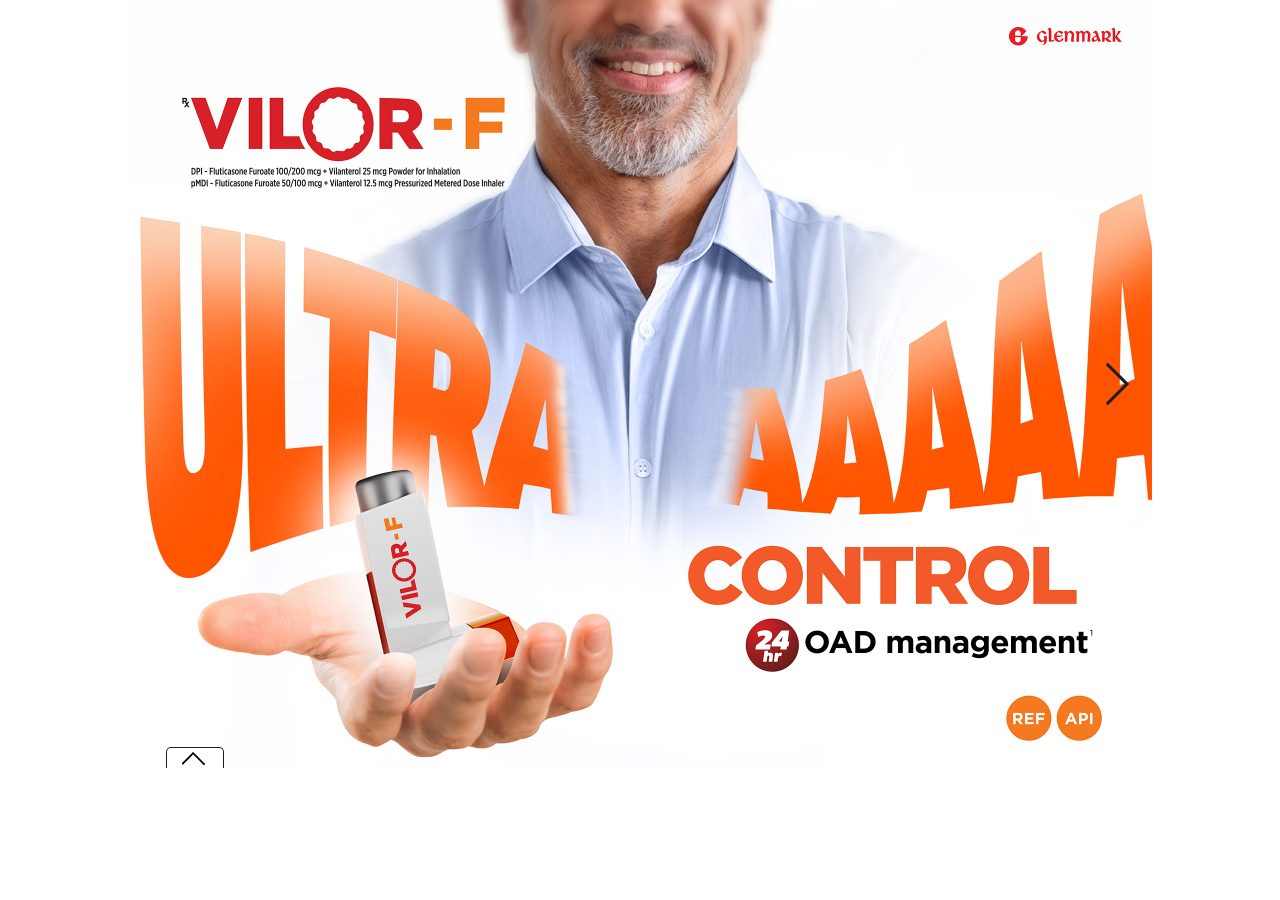
==== commit ae2cc8f1: "Vilor-F" ====
--- a/index.html
+++ b/index.html
@@ -5,7 +5,7 @@
 <meta http-equiv="cache-control" content="max-age=200"/>
 <meta name="viewport" content="initial-scale=1, maximum-scale=1" />
 <meta http-equiv="X-UA-Compatible" content="chrome=1">
-<title>Sacu-V</title>
+<title>Glenmark</title>
 <link rel="stylesheet" type="text/css" href="animate.css" media="screen"/>
 <link rel="stylesheet" type="text/css" href="global.css" media="screen"/>
 
@@ -26,6 +26,9 @@
     <div class="box">
       <div class="slide_jumper">
 		  <div class="slides"><img src="thumbs/01.png" alt=""></div>
+          <div class="slides"><img src="thumbs/02.png" alt=""></div>
+          <div class="slides"><img src="thumbs/03.png" alt=""></div>
+          <div class="slides"><img src="thumbs/04.png" alt=""></div>
       </div>
     </div>
     <div class="box_btn"></div>
@@ -36,17 +39,16 @@
 <script src="global.js" type="text/javascript" language="javascript"></script> 
 <script>
 var startTime = Date.now();
-
 //step 1:
 var temp = localStorage.getItem(currentContentId+"_"+contentName+"_slideNo_1");
 	
-	if(temp == null){
-		localStorage.setItem(currentContentId+"_"+contentName+"_slideNo_1" ,startTime);
-		localStorage.setItem(currentContentId+"_"+contentName+"_totalTime_slideNo_1",0);
-		//to capture start time of 1st slide in db format
-		var startTime1InDBFormat = currentTimeInDatabaseFormat();
-		//alert(startTime1InDBFormat);
-		localStorage.setItem(currentContentId+"_"+contentName+"_StartTime_1" ,startTime1InDBFormat);
+	if(temp == null){			
+			localStorage.setItem(currentContentId+"_"+contentName+"_slideNo_1" ,startTime);
+			localStorage.setItem(currentContentId+"_"+contentName+"_totalTime_slideNo_1",0);
+			//to capture start time of 1st slide in db format
+			var startTime1InDBFormat = currentTimeInDatabaseFormat();
+			//alert(startTime1InDBFormat);
+			localStorage.setItem(currentContentId+"_"+contentName+"_StartTime_1" ,startTime1InDBFormat);	
 	}
 //step 1 ends here..
 
@@ -62,11 +64,35 @@
 if (typeof(localStorage.getItem("currentcustomslideflag"))!='undefined' && localStorage.getItem("currentcustomslideflag") =='true'){
 	var custcomslideid = parseInt(localStorage.getItem("currentcontentcustomslideId")) ;
 	
-	switch(custcomslideid){
-		case 1:
-		content='<link rel="stylesheet" type="text/css" href="slide1/slide1.css" media="screen"/><div class="background"></div><div class="button1" onclick="playVid1()"></div><div class="video1"><video onended="myFunction()" poster="slide1/Poster.png" id="startVideo" width="1024" height="768"><source src="slide1/Part1.mp4" type="video/mp4"></video></div><div class="button2" onclick="playVid2()"></div><div class="hand"><img src="slide1/Hand.png"></div><div class="text"><img src="slide1/Text.png"></div><div class="video2"><video id="endVideo" width="1024" height="768"><source src="slide1/Part2.mp4" type="video/mp4"></video></div>';
-		break;
-	}
+switch(custcomslideid){
+	case 1:
+	content='<link rel="stylesheet" type="text/css" href="slide1/slide1.css" media="screen"/><div class="background"><img src="slide1/1.jpg" width="1024" height="768" alt=""></div><div class="hit_1"><img src="slide1/2.png" width="1024" height="768" alt=""/></div><div class="hit_pop1" onclick="hit_pop1()"></div><div class="hit_2"><img src="slide4/3.png" width="1024" height="768" alt=""/></div><div class="hit_pop2" onclick="hit_pop2()"></div><div class="hit_close1" onclick="hit_close1()"></div>';
+	break;
+	case 2:
+	content='<link rel="stylesheet" type="text/css" href="slide1/slide1.css" media="screen"/><div class="background"><img src="slide2/1.jpg" width="1024" height="768" alt=""></div><div class="hit_1"><img src="slide2/2.png" width="1024" height="768" alt=""/></div><div class="hit_pop1" onclick="hit_pop1()"></div><div class="hit_2"><img src="slide4/3.png" width="1024" height="768" alt=""/></div><div class="hit_pop2" onclick="hit_pop2()"></div><div class="hit_close1" onclick="hit_close1()"></div><div class="link1" onclick="link1();"></div><div class="link2" onclick="link2();"></div><div class="link3" onclick="link3();"></div><div class="link4" onclick="link4();"></div><div class="link5" onclick="link5();"></div>';
+	break;
+	case 3:
+	content='<link rel="stylesheet" type="text/css" href="slide1/slide1.css" media="screen"/><div class="background"><img src="slide3/1.jpg" width="1024" height="768" alt=""></div><div class="hit_1"><img src="slide3/2.png" width="1024" height="768" alt=""/></div><div class="hit_pop1" onclick="hit_pop1()"></div><div class="hit_2"><img src="slide4/3.png" width="1024" height="768" alt=""/></div><div class="hit_pop2" onclick="hit_pop2()"></div><div class="hit_close1" onclick="hit_close1()"></div><div class="takeCover" onclick="takeCover();"></div>';
+	break;
+	case 4:
+	content='<link rel="stylesheet" type="text/css" href="slide1/slide1.css" media="screen"/><div class="background"><img src="slide4/1.jpg" width="1024" height="768" alt=""></div><div class="hit_1"><img src="slide4/2.png" width="1024" height="768" alt=""/></div><div class="hit_pop1" onclick="hit_pop1()"></div><div class="hit_2"><img src="slide4/3.png" width="1024" height="768" alt=""/></div><div class="hit_pop2" onclick="hit_pop2()"></div><div class="hit_close1" onclick="hit_close1()"></div><div class="takeCover" onclick="takeCover();"></div>';
+	break;
+	case 5:
+	content='<link rel="stylesheet" type="text/css" href="slide1/slide1.css" media="screen"/><div class="background"><img src="slide5/1.jpg" width="1024" height="768" alt=""></div><div class="hit_1"><img src="slide5/2.png" width="1024" height="768" alt=""/></div><div class="hit_pop1" onclick="hit_pop1()"></div><div class="hit_2"><img src="slide4/3.png" width="1024" height="768" alt=""/></div><div class="hit_pop2" onclick="hit_pop2()"></div><div class="hit_close1" onclick="hit_close1()"></div><div class="takeCover" onclick="takeCover();"></div>';
+	break;
+	case 6:
+	content='<link rel="stylesheet" type="text/css" href="slide1/slide1.css" media="screen"/><div class="background"><img src="slide6/1.jpg" width="1024" height="768" alt=""></div><div class="hit_1"><img src="slide6/2.png" width="1024" height="768" alt=""/></div><div class="hit_pop1" onclick="hit_pop1()"></div><div class="hit_2"><img src="slide4/3.png" width="1024" height="768" alt=""/></div><div class="hit_pop2" onclick="hit_pop2()"></div><div class="hit_3"><img src="slide6/3.png" width="1024" height="768" alt=""/></div><div class="hit_pop3" onclick="hit_pop3()"></div><div class="hit_close1" onclick="hit_close1()"></div><div class="takeCover" onclick="takeCover();"></div>';
+	break;
+	case 7:
+	content='<link rel="stylesheet" type="text/css" href="slide1/slide1.css" media="screen"/><div class="background"><img src="slide7/1.jpg" width="1024" height="768" alt=""></div><div class="hit_1"><img src="slide7/2.png" width="1024" height="768" alt=""/></div><div class="hit_pop1" onclick="hit_pop1()"></div><div class="hit_2"><img src="slide4/3.png" width="1024" height="768" alt=""/></div><div class="hit_pop2" onclick="hit_pop2()"></div><div class="hit_close1" onclick="hit_close1()"></div><div class="takeCover" onclick="takeCover();"></div>';
+	break;
+	case 8:
+	content='<link rel="stylesheet" type="text/css" href="slide1/slide1.css" media="screen"/><div class="background"><img src="slide8/1.jpg" width="1024" height="768" alt=""></div><div class="hit_1"><img src="slide8/2.png" width="1024" height="768" alt=""/></div><div class="hit_pop1" onclick="hit_pop1()"></div><div class="hit_2"><img src="slide4/3.png" width="1024" height="768" alt=""/></div><div class="hit_pop2" onclick="hit_pop2()"></div><div class="hit_close1" onclick="hit_close1()"></div><div class="takeCover" onclick="takeCover();"></div>';
+	break;
+	case 9:
+	content='<link rel="stylesheet" type="text/css" href="slide1/slide1.css" media="screen"/><div class="background"><img src="slide9/1.jpg" width="1024" height="768" alt=""></div><div class="hit_1"><img src="slide9/2.png" width="1024" height="768" alt=""/></div><div class="hit_pop1" onclick="hit_pop1()"></div><div class="hit_2"><img src="slide4/3.png" width="1024" height="768" alt=""/></div><div class="hit_pop2" onclick="hit_pop2()"></div><div class="hit_close1" onclick="hit_close1()"></div><div class="takeCover" onclick="takeCover();"></div>';
+	break;
+}
 
 	$("#main_content").html(content);
 	  localStorage.setItem("gotoNextPrevBrand" ,1);//if one than next if 2 than prev
@@ -75,10 +101,10 @@
 	 
 }else{
 
-$("#main_content").html('<link rel="stylesheet" type="text/css" href="slide1/slide1.css" media="screen"/><div class="background"></div><div class="button1" onclick="playVid1()"></div><div class="video1"><video onended="myFunction()" poster="slide1/Poster.png" id="startVideo" width="1024" height="768"><source src="slide1/Part1.mp4" type="video/mp4"></video></div><div class="button2" onclick="playVid2()"></div><div class="hand"><img src="slide1/Hand.png"></div><div class="text"><img src="slide1/Text.png"></div><div class="video2"><video id="endVideo" width="1024" height="768"><source src="slide1/Part2.mp4" type="video/mp4"></video></div>');
+$("#main_content").html('<link rel="stylesheet" type="text/css" href="slide1/slide1.css" media="screen"/><div class="background"><img src="slide1/1.jpg" width="1024" height="768" alt=""></div><div class="hit_1"><img src="slide1/2.png" width="1024" height="768" alt=""/></div><div class="hit_pop1" onclick="hit_pop1()"></div><div class="hit_2"><img src="slide4/3.png" width="1024" height="768" alt=""/></div><div class="hit_pop2" onclick="hit_pop2()"></div><div class="hit_close1" onclick="hit_close1()"></div>');
 }
 });
 </script> 
 
 </body>
-</html>+</html>
--- a/slide1/slide1.css
+++ b/slide1/slide1.css
@@ -10,80 +10,144 @@
 	z-index: 1;
 }
 
-.video1 {
+.blocker {
 	position: absolute;
+	left: 0px;
+    top: 0px;
 	width: 1024px;
-	height: 670px;
-	z-index:5;
+	height: 768px;
+	z-index: 2;
 }
 
-.button1 {
+.takeCover {
+	position: absolute;
+  left: 823px;
+  top: 654px;
+  width: 52px;
+  height: 114px;
+	z-index: 10;
+}
+
+.link1 {
+	position: absolute;
+  left: 53px;
+  top: 466px;
+  width: 165px;
+  height: 212px;
+	z-index: 10;
+}
+
+.link2 {
+	position: absolute;
+  left: 240px;
+  top: 466px;
+  width: 165px;
+  height: 212px;
+	z-index: 10;
+}
+
+.link3 {
+	position: absolute;
+  left: 425px;
+  top: 466px;
+  width: 165px;
+  height: 212px;
+	z-index: 10;
+}
+
+.link4 {
+	position: absolute;
+  left: 602px;
+  top: 466px;
+  width: 165px;
+  height: 212px;
+	z-index: 10;
+}
+
+.link5 {
+	position: absolute;
+  left: 786px;
+  top: 466px;
+  width: 165px;
+  height: 212px;
+	z-index: 10;
+}
+
+.hit_1, .hit_2, .hit_3, .hit_4, .hit_5, .hit_6, .hit_7  {
+  position: absolute;
+  width: 1024px;
+  height: 768px;
+  display: none;
+  z-index: 15;
+}
+
+.hit_pop1 {
+	position: absolute;
+  left: 875px;
+  top: 654px;
+  width: 52px;
+  height: 114px;
+	z-index: 10;
+}
+
+.hit_pop2 {
+	position: absolute;
+  left: 927px;
+  top: 654px;
+  width: 52px;
+  height: 114px;
+	z-index: 10;
+}
+
+.hit_pop3 {
+	position: absolute;
+  left: 68px;
+  top: 541px;
+  width: 486px;
+  height: 170px;
+	z-index: 10;
+}
+
+.hit_pop4 {
+	position: absolute;
+  left: 513px;
+  top: 503px;
+  width: 140px;
+  height: 186px;
+	z-index: 10;
+}
+
+.hit_pop5 {
+	position: absolute;
+  left: 659px;
+  top: 435px;
+  width: 140px;
+  height: 186px;
+	z-index: 10;
+}
+
+.hit_pop6 {
+	position: absolute;
+  left: 805px;
+  top: 586px;
+  width: 140px;
+  height: 105px;
+	z-index: 10;
+}
+
+.hit_pop7 {
+	position: absolute;
+  left: 805px;
+  top: 479px;
+  width: 140px;
+  height: 105px;
+	z-index: 10;
+}
+
+.hit_close1 {
 	position: absolute;
 	width: 1024px;
 	height: 768px;
-	z-index: 999;
-}
-
-.button2 {
-	position: absolute;
-  left: 318px;
-  top: 65px;
-  width: 377px;
-  height: 556px;
 	display: none;
-	animation: slideInDown 0.5s;
-    animation-delay: 0s;
-    animation-fill-mode: both;
-	z-index: 999;
-}
-
-.video2 {
-	position: absolute;
-	width: 1024px;
-	height: 670px;
-	display: none;
-	z-index:10;
-}
-
-.hand {
-	position: absolute;
-  left: 711px;
-  top: 304px;
-  width: 65px;
-  height: 46px;
-	display: none;
-	animation: leftRight 1s infinite linear;
-    animation-delay: 0s;
-    animation-fill-mode: both;
 	z-index: 20;
-}
-
-.text {
-	position: absolute;
-  left: 793px;
-  top: 286px;
-  width: 161px;
-  height: 110px;
-	display: none;
-	animation: fadeInRight 0.3s;
-    animation-delay: 0s;
-    animation-fill-mode: both;
-	z-index: 20;
-}
-
-
-@keyframes leftRight {
-  from {
-	left: 711px;
-    opacity: 1;
-  }
-
- 50% {
-	left: 700px;
-    opacity: 1;
-  }
- to {
-	left: 711px;
-    opacity: 1;
-  }
 }
--- a/slide1/slide1.css
+++ b/slide1/slide1.css
@@ -10,80 +10,144 @@
 	z-index: 1;
 }
 
-.video1 {
+.blocker {
 	position: absolute;
+	left: 0px;
+    top: 0px;
 	width: 1024px;
-	height: 670px;
-	z-index:5;
+	height: 768px;
+	z-index: 2;
 }
 
-.button1 {
+.takeCover {
+	position: absolute;
+  left: 823px;
+  top: 654px;
+  width: 52px;
+  height: 114px;
+	z-index: 10;
+}
+
+.link1 {
+	position: absolute;
+  left: 53px;
+  top: 466px;
+  width: 165px;
+  height: 212px;
+	z-index: 10;
+}
+
+.link2 {
+	position: absolute;
+  left: 240px;
+  top: 466px;
+  width: 165px;
+  height: 212px;
+	z-index: 10;
+}
+
+.link3 {
+	position: absolute;
+  left: 425px;
+  top: 466px;
+  width: 165px;
+  height: 212px;
+	z-index: 10;
+}
+
+.link4 {
+	position: absolute;
+  left: 602px;
+  top: 466px;
+  width: 165px;
+  height: 212px;
+	z-index: 10;
+}
+
+.link5 {
+	position: absolute;
+  left: 786px;
+  top: 466px;
+  width: 165px;
+  height: 212px;
+	z-index: 10;
+}
+
+.hit_1, .hit_2, .hit_3, .hit_4, .hit_5, .hit_6, .hit_7  {
+  position: absolute;
+  width: 1024px;
+  height: 768px;
+  display: none;
+  z-index: 15;
+}
+
+.hit_pop1 {
+	position: absolute;
+  left: 875px;
+  top: 654px;
+  width: 52px;
+  height: 114px;
+	z-index: 10;
+}
+
+.hit_pop2 {
+	position: absolute;
+  left: 927px;
+  top: 654px;
+  width: 52px;
+  height: 114px;
+	z-index: 10;
+}
+
+.hit_pop3 {
+	position: absolute;
+  left: 68px;
+  top: 541px;
+  width: 486px;
+  height: 170px;
+	z-index: 10;
+}
+
+.hit_pop4 {
+	position: absolute;
+  left: 513px;
+  top: 503px;
+  width: 140px;
+  height: 186px;
+	z-index: 10;
+}
+
+.hit_pop5 {
+	position: absolute;
+  left: 659px;
+  top: 435px;
+  width: 140px;
+  height: 186px;
+	z-index: 10;
+}
+
+.hit_pop6 {
+	position: absolute;
+  left: 805px;
+  top: 586px;
+  width: 140px;
+  height: 105px;
+	z-index: 10;
+}
+
+.hit_pop7 {
+	position: absolute;
+  left: 805px;
+  top: 479px;
+  width: 140px;
+  height: 105px;
+	z-index: 10;
+}
+
+.hit_close1 {
 	position: absolute;
 	width: 1024px;
 	height: 768px;
-	z-index: 999;
-}
-
-.button2 {
-	position: absolute;
-  left: 318px;
-  top: 65px;
-  width: 377px;
-  height: 556px;
 	display: none;
-	animation: slideInDown 0.5s;
-    animation-delay: 0s;
-    animation-fill-mode: both;
-	z-index: 999;
-}
-
-.video2 {
-	position: absolute;
-	width: 1024px;
-	height: 670px;
-	display: none;
-	z-index:10;
-}
-
-.hand {
-	position: absolute;
-  left: 711px;
-  top: 304px;
-  width: 65px;
-  height: 46px;
-	display: none;
-	animation: leftRight 1s infinite linear;
-    animation-delay: 0s;
-    animation-fill-mode: both;
 	z-index: 20;
-}
-
-.text {
-	position: absolute;
-  left: 793px;
-  top: 286px;
-  width: 161px;
-  height: 110px;
-	display: none;
-	animation: fadeInRight 0.3s;
-    animation-delay: 0s;
-    animation-fill-mode: both;
-	z-index: 20;
-}
-
-
-@keyframes leftRight {
-  from {
-	left: 711px;
-    opacity: 1;
-  }
-
- 50% {
-	left: 700px;
-    opacity: 1;
-  }
- to {
-	left: 711px;
-    opacity: 1;
-  }
 }
--- a/slide1/slide1.css
+++ b/slide1/slide1.css
@@ -10,80 +10,144 @@
 	z-index: 1;
 }
 
-.video1 {
+.blocker {
 	position: absolute;
+	left: 0px;
+    top: 0px;
 	width: 1024px;
-	height: 670px;
-	z-index:5;
+	height: 768px;
+	z-index: 2;
 }
 
-.button1 {
+.takeCover {
+	position: absolute;
+  left: 823px;
+  top: 654px;
+  width: 52px;
+  height: 114px;
+	z-index: 10;
+}
+
+.link1 {
+	position: absolute;
+  left: 53px;
+  top: 466px;
+  width: 165px;
+  height: 212px;
+	z-index: 10;
+}
+
+.link2 {
+	position: absolute;
+  left: 240px;
+  top: 466px;
+  width: 165px;
+  height: 212px;
+	z-index: 10;
+}
+
+.link3 {
+	position: absolute;
+  left: 425px;
+  top: 466px;
+  width: 165px;
+  height: 212px;
+	z-index: 10;
+}
+
+.link4 {
+	position: absolute;
+  left: 602px;
+  top: 466px;
+  width: 165px;
+  height: 212px;
+	z-index: 10;
+}
+
+.link5 {
+	position: absolute;
+  left: 786px;
+  top: 466px;
+  width: 165px;
+  height: 212px;
+	z-index: 10;
+}
+
+.hit_1, .hit_2, .hit_3, .hit_4, .hit_5, .hit_6, .hit_7  {
+  position: absolute;
+  width: 1024px;
+  height: 768px;
+  display: none;
+  z-index: 15;
+}
+
+.hit_pop1 {
+	position: absolute;
+  left: 875px;
+  top: 654px;
+  width: 52px;
+  height: 114px;
+	z-index: 10;
+}
+
+.hit_pop2 {
+	position: absolute;
+  left: 927px;
+  top: 654px;
+  width: 52px;
+  height: 114px;
+	z-index: 10;
+}
+
+.hit_pop3 {
+	position: absolute;
+  left: 68px;
+  top: 541px;
+  width: 486px;
+  height: 170px;
+	z-index: 10;
+}
+
+.hit_pop4 {
+	position: absolute;
+  left: 513px;
+  top: 503px;
+  width: 140px;
+  height: 186px;
+	z-index: 10;
+}
+
+.hit_pop5 {
+	position: absolute;
+  left: 659px;
+  top: 435px;
+  width: 140px;
+  height: 186px;
+	z-index: 10;
+}
+
+.hit_pop6 {
+	position: absolute;
+  left: 805px;
+  top: 586px;
+  width: 140px;
+  height: 105px;
+	z-index: 10;
+}
+
+.hit_pop7 {
+	position: absolute;
+  left: 805px;
+  top: 479px;
+  width: 140px;
+  height: 105px;
+	z-index: 10;
+}
+
+.hit_close1 {
 	position: absolute;
 	width: 1024px;
 	height: 768px;
-	z-index: 999;
-}
-
-.button2 {
-	position: absolute;
-  left: 318px;
-  top: 65px;
-  width: 377px;
-  height: 556px;
 	display: none;
-	animation: slideInDown 0.5s;
-    animation-delay: 0s;
-    animation-fill-mode: both;
-	z-index: 999;
-}
-
-.video2 {
-	position: absolute;
-	width: 1024px;
-	height: 670px;
-	display: none;
-	z-index:10;
-}
-
-.hand {
-	position: absolute;
-  left: 711px;
-  top: 304px;
-  width: 65px;
-  height: 46px;
-	display: none;
-	animation: leftRight 1s infinite linear;
-    animation-delay: 0s;
-    animation-fill-mode: both;
 	z-index: 20;
-}
-
-.text {
-	position: absolute;
-  left: 793px;
-  top: 286px;
-  width: 161px;
-  height: 110px;
-	display: none;
-	animation: fadeInRight 0.3s;
-    animation-delay: 0s;
-    animation-fill-mode: both;
-	z-index: 20;
-}
-
-
-@keyframes leftRight {
-  from {
-	left: 711px;
-    opacity: 1;
-  }
-
- 50% {
-	left: 700px;
-    opacity: 1;
-  }
- to {
-	left: 711px;
-    opacity: 1;
-  }
 }
--- a/slide1/slide1.css
+++ b/slide1/slide1.css
@@ -10,80 +10,144 @@
 	z-index: 1;
 }
 
-.video1 {
+.blocker {
 	position: absolute;
+	left: 0px;
+    top: 0px;
 	width: 1024px;
-	height: 670px;
-	z-index:5;
+	height: 768px;
+	z-index: 2;
 }
 
-.button1 {
+.takeCover {
+	position: absolute;
+  left: 823px;
+  top: 654px;
+  width: 52px;
+  height: 114px;
+	z-index: 10;
+}
+
+.link1 {
+	position: absolute;
+  left: 53px;
+  top: 466px;
+  width: 165px;
+  height: 212px;
+	z-index: 10;
+}
+
+.link2 {
+	position: absolute;
+  left: 240px;
+  top: 466px;
+  width: 165px;
+  height: 212px;
+	z-index: 10;
+}
+
+.link3 {
+	position: absolute;
+  left: 425px;
+  top: 466px;
+  width: 165px;
+  height: 212px;
+	z-index: 10;
+}
+
+.link4 {
+	position: absolute;
+  left: 602px;
+  top: 466px;
+  width: 165px;
+  height: 212px;
+	z-index: 10;
+}
+
+.link5 {
+	position: absolute;
+  left: 786px;
+  top: 466px;
+  width: 165px;
+  height: 212px;
+	z-index: 10;
+}
+
+.hit_1, .hit_2, .hit_3, .hit_4, .hit_5, .hit_6, .hit_7  {
+  position: absolute;
+  width: 1024px;
+  height: 768px;
+  display: none;
+  z-index: 15;
+}
+
+.hit_pop1 {
+	position: absolute;
+  left: 875px;
+  top: 654px;
+  width: 52px;
+  height: 114px;
+	z-index: 10;
+}
+
+.hit_pop2 {
+	position: absolute;
+  left: 927px;
+  top: 654px;
+  width: 52px;
+  height: 114px;
+	z-index: 10;
+}
+
+.hit_pop3 {
+	position: absolute;
+  left: 68px;
+  top: 541px;
+  width: 486px;
+  height: 170px;
+	z-index: 10;
+}
+
+.hit_pop4 {
+	position: absolute;
+  left: 513px;
+  top: 503px;
+  width: 140px;
+  height: 186px;
+	z-index: 10;
+}
+
+.hit_pop5 {
+	position: absolute;
+  left: 659px;
+  top: 435px;
+  width: 140px;
+  height: 186px;
+	z-index: 10;
+}
+
+.hit_pop6 {
+	position: absolute;
+  left: 805px;
+  top: 586px;
+  width: 140px;
+  height: 105px;
+	z-index: 10;
+}
+
+.hit_pop7 {
+	position: absolute;
+  left: 805px;
+  top: 479px;
+  width: 140px;
+  height: 105px;
+	z-index: 10;
+}
+
+.hit_close1 {
 	position: absolute;
 	width: 1024px;
 	height: 768px;
-	z-index: 999;
-}
-
-.button2 {
-	position: absolute;
-  left: 318px;
-  top: 65px;
-  width: 377px;
-  height: 556px;
 	display: none;
-	animation: slideInDown 0.5s;
-    animation-delay: 0s;
-    animation-fill-mode: both;
-	z-index: 999;
-}
-
-.video2 {
-	position: absolute;
-	width: 1024px;
-	height: 670px;
-	display: none;
-	z-index:10;
-}
-
-.hand {
-	position: absolute;
-  left: 711px;
-  top: 304px;
-  width: 65px;
-  height: 46px;
-	display: none;
-	animation: leftRight 1s infinite linear;
-    animation-delay: 0s;
-    animation-fill-mode: both;
 	z-index: 20;
-}
-
-.text {
-	position: absolute;
-  left: 793px;
-  top: 286px;
-  width: 161px;
-  height: 110px;
-	display: none;
-	animation: fadeInRight 0.3s;
-    animation-delay: 0s;
-    animation-fill-mode: both;
-	z-index: 20;
-}
-
-
-@keyframes leftRight {
-  from {
-	left: 711px;
-    opacity: 1;
-  }
-
- 50% {
-	left: 700px;
-    opacity: 1;
-  }
- to {
-	left: 711px;
-    opacity: 1;
-  }
 }
--- a/slide1/slide1.css
+++ b/slide1/slide1.css
@@ -10,80 +10,144 @@
 	z-index: 1;
 }
 
-.video1 {
+.blocker {
 	position: absolute;
+	left: 0px;
+    top: 0px;
 	width: 1024px;
-	height: 670px;
-	z-index:5;
+	height: 768px;
+	z-index: 2;
 }
 
-.button1 {
+.takeCover {
+	position: absolute;
+  left: 823px;
+  top: 654px;
+  width: 52px;
+  height: 114px;
+	z-index: 10;
+}
+
+.link1 {
+	position: absolute;
+  left: 53px;
+  top: 466px;
+  width: 165px;
+  height: 212px;
+	z-index: 10;
+}
+
+.link2 {
+	position: absolute;
+  left: 240px;
+  top: 466px;
+  width: 165px;
+  height: 212px;
+	z-index: 10;
+}
+
+.link3 {
+	position: absolute;
+  left: 425px;
+  top: 466px;
+  width: 165px;
+  height: 212px;
+	z-index: 10;
+}
+
+.link4 {
+	position: absolute;
+  left: 602px;
+  top: 466px;
+  width: 165px;
+  height: 212px;
+	z-index: 10;
+}
+
+.link5 {
+	position: absolute;
+  left: 786px;
+  top: 466px;
+  width: 165px;
+  height: 212px;
+	z-index: 10;
+}
+
+.hit_1, .hit_2, .hit_3, .hit_4, .hit_5, .hit_6, .hit_7  {
+  position: absolute;
+  width: 1024px;
+  height: 768px;
+  display: none;
+  z-index: 15;
+}
+
+.hit_pop1 {
+	position: absolute;
+  left: 875px;
+  top: 654px;
+  width: 52px;
+  height: 114px;
+	z-index: 10;
+}
+
+.hit_pop2 {
+	position: absolute;
+  left: 927px;
+  top: 654px;
+  width: 52px;
+  height: 114px;
+	z-index: 10;
+}
+
+.hit_pop3 {
+	position: absolute;
+  left: 68px;
+  top: 541px;
+  width: 486px;
+  height: 170px;
+	z-index: 10;
+}
+
+.hit_pop4 {
+	position: absolute;
+  left: 513px;
+  top: 503px;
+  width: 140px;
+  height: 186px;
+	z-index: 10;
+}
+
+.hit_pop5 {
+	position: absolute;
+  left: 659px;
+  top: 435px;
+  width: 140px;
+  height: 186px;
+	z-index: 10;
+}
+
+.hit_pop6 {
+	position: absolute;
+  left: 805px;
+  top: 586px;
+  width: 140px;
+  height: 105px;
+	z-index: 10;
+}
+
+.hit_pop7 {
+	position: absolute;
+  left: 805px;
+  top: 479px;
+  width: 140px;
+  height: 105px;
+	z-index: 10;
+}
+
+.hit_close1 {
 	position: absolute;
 	width: 1024px;
 	height: 768px;
-	z-index: 999;
-}
-
-.button2 {
-	position: absolute;
-  left: 318px;
-  top: 65px;
-  width: 377px;
-  height: 556px;
 	display: none;
-	animation: slideInDown 0.5s;
-    animation-delay: 0s;
-    animation-fill-mode: both;
-	z-index: 999;
-}
-
-.video2 {
-	position: absolute;
-	width: 1024px;
-	height: 670px;
-	display: none;
-	z-index:10;
-}
-
-.hand {
-	position: absolute;
-  left: 711px;
-  top: 304px;
-  width: 65px;
-  height: 46px;
-	display: none;
-	animation: leftRight 1s infinite linear;
-    animation-delay: 0s;
-    animation-fill-mode: both;
 	z-index: 20;
-}
-
-.text {
-	position: absolute;
-  left: 793px;
-  top: 286px;
-  width: 161px;
-  height: 110px;
-	display: none;
-	animation: fadeInRight 0.3s;
-    animation-delay: 0s;
-    animation-fill-mode: both;
-	z-index: 20;
-}
-
-
-@keyframes leftRight {
-  from {
-	left: 711px;
-    opacity: 1;
-  }
-
- 50% {
-	left: 700px;
-    opacity: 1;
-  }
- to {
-	left: 711px;
-    opacity: 1;
-  }
 }
--- a/slide1/slide1.css
+++ b/slide1/slide1.css
@@ -10,80 +10,144 @@
 	z-index: 1;
 }
 
-.video1 {
+.blocker {
 	position: absolute;
+	left: 0px;
+    top: 0px;
 	width: 1024px;
-	height: 670px;
-	z-index:5;
+	height: 768px;
+	z-index: 2;
 }
 
-.button1 {
+.takeCover {
+	position: absolute;
+  left: 823px;
+  top: 654px;
+  width: 52px;
+  height: 114px;
+	z-index: 10;
+}
+
+.link1 {
+	position: absolute;
+  left: 53px;
+  top: 466px;
+  width: 165px;
+  height: 212px;
+	z-index: 10;
+}
+
+.link2 {
+	position: absolute;
+  left: 240px;
+  top: 466px;
+  width: 165px;
+  height: 212px;
+	z-index: 10;
+}
+
+.link3 {
+	position: absolute;
+  left: 425px;
+  top: 466px;
+  width: 165px;
+  height: 212px;
+	z-index: 10;
+}
+
+.link4 {
+	position: absolute;
+  left: 602px;
+  top: 466px;
+  width: 165px;
+  height: 212px;
+	z-index: 10;
+}
+
+.link5 {
+	position: absolute;
+  left: 786px;
+  top: 466px;
+  width: 165px;
+  height: 212px;
+	z-index: 10;
+}
+
+.hit_1, .hit_2, .hit_3, .hit_4, .hit_5, .hit_6, .hit_7  {
+  position: absolute;
+  width: 1024px;
+  height: 768px;
+  display: none;
+  z-index: 15;
+}
+
+.hit_pop1 {
+	position: absolute;
+  left: 875px;
+  top: 654px;
+  width: 52px;
+  height: 114px;
+	z-index: 10;
+}
+
+.hit_pop2 {
+	position: absolute;
+  left: 927px;
+  top: 654px;
+  width: 52px;
+  height: 114px;
+	z-index: 10;
+}
+
+.hit_pop3 {
+	position: absolute;
+  left: 68px;
+  top: 541px;
+  width: 486px;
+  height: 170px;
+	z-index: 10;
+}
+
+.hit_pop4 {
+	position: absolute;
+  left: 513px;
+  top: 503px;
+  width: 140px;
+  height: 186px;
+	z-index: 10;
+}
+
+.hit_pop5 {
+	position: absolute;
+  left: 659px;
+  top: 435px;
+  width: 140px;
+  height: 186px;
+	z-index: 10;
+}
+
+.hit_pop6 {
+	position: absolute;
+  left: 805px;
+  top: 586px;
+  width: 140px;
+  height: 105px;
+	z-index: 10;
+}
+
+.hit_pop7 {
+	position: absolute;
+  left: 805px;
+  top: 479px;
+  width: 140px;
+  height: 105px;
+	z-index: 10;
+}
+
+.hit_close1 {
 	position: absolute;
 	width: 1024px;
 	height: 768px;
-	z-index: 999;
-}
-
-.button2 {
-	position: absolute;
-  left: 318px;
-  top: 65px;
-  width: 377px;
-  height: 556px;
 	display: none;
-	animation: slideInDown 0.5s;
-    animation-delay: 0s;
-    animation-fill-mode: both;
-	z-index: 999;
-}
-
-.video2 {
-	position: absolute;
-	width: 1024px;
-	height: 670px;
-	display: none;
-	z-index:10;
-}
-
-.hand {
-	position: absolute;
-  left: 711px;
-  top: 304px;
-  width: 65px;
-  height: 46px;
-	display: none;
-	animation: leftRight 1s infinite linear;
-    animation-delay: 0s;
-    animation-fill-mode: both;
 	z-index: 20;
-}
-
-.text {
-	position: absolute;
-  left: 793px;
-  top: 286px;
-  width: 161px;
-  height: 110px;
-	display: none;
-	animation: fadeInRight 0.3s;
-    animation-delay: 0s;
-    animation-fill-mode: both;
-	z-index: 20;
-}
-
-
-@keyframes leftRight {
-  from {
-	left: 711px;
-    opacity: 1;
-  }
-
- 50% {
-	left: 700px;
-    opacity: 1;
-  }
- to {
-	left: 711px;
-    opacity: 1;
-  }
 }
--- a/slide1/slide1.css
+++ b/slide1/slide1.css
@@ -10,80 +10,144 @@
 	z-index: 1;
 }
 
-.video1 {
+.blocker {
 	position: absolute;
+	left: 0px;
+    top: 0px;
 	width: 1024px;
-	height: 670px;
-	z-index:5;
+	height: 768px;
+	z-index: 2;
 }
 
-.button1 {
+.takeCover {
+	position: absolute;
+  left: 823px;
+  top: 654px;
+  width: 52px;
+  height: 114px;
+	z-index: 10;
+}
+
+.link1 {
+	position: absolute;
+  left: 53px;
+  top: 466px;
+  width: 165px;
+  height: 212px;
+	z-index: 10;
+}
+
+.link2 {
+	position: absolute;
+  left: 240px;
+  top: 466px;
+  width: 165px;
+  height: 212px;
+	z-index: 10;
+}
+
+.link3 {
+	position: absolute;
+  left: 425px;
+  top: 466px;
+  width: 165px;
+  height: 212px;
+	z-index: 10;
+}
+
+.link4 {
+	position: absolute;
+  left: 602px;
+  top: 466px;
+  width: 165px;
+  height: 212px;
+	z-index: 10;
+}
+
+.link5 {
+	position: absolute;
+  left: 786px;
+  top: 466px;
+  width: 165px;
+  height: 212px;
+	z-index: 10;
+}
+
+.hit_1, .hit_2, .hit_3, .hit_4, .hit_5, .hit_6, .hit_7  {
+  position: absolute;
+  width: 1024px;
+  height: 768px;
+  display: none;
+  z-index: 15;
+}
+
+.hit_pop1 {
+	position: absolute;
+  left: 875px;
+  top: 654px;
+  width: 52px;
+  height: 114px;
+	z-index: 10;
+}
+
+.hit_pop2 {
+	position: absolute;
+  left: 927px;
+  top: 654px;
+  width: 52px;
+  height: 114px;
+	z-index: 10;
+}
+
+.hit_pop3 {
+	position: absolute;
+  left: 68px;
+  top: 541px;
+  width: 486px;
+  height: 170px;
+	z-index: 10;
+}
+
+.hit_pop4 {
+	position: absolute;
+  left: 513px;
+  top: 503px;
+  width: 140px;
+  height: 186px;
+	z-index: 10;
+}
+
+.hit_pop5 {
+	position: absolute;
+  left: 659px;
+  top: 435px;
+  width: 140px;
+  height: 186px;
+	z-index: 10;
+}
+
+.hit_pop6 {
+	position: absolute;
+  left: 805px;
+  top: 586px;
+  width: 140px;
+  height: 105px;
+	z-index: 10;
+}
+
+.hit_pop7 {
+	position: absolute;
+  left: 805px;
+  top: 479px;
+  width: 140px;
+  height: 105px;
+	z-index: 10;
+}
+
+.hit_close1 {
 	position: absolute;
 	width: 1024px;
 	height: 768px;
-	z-index: 999;
-}
-
-.button2 {
-	position: absolute;
-  left: 318px;
-  top: 65px;
-  width: 377px;
-  height: 556px;
 	display: none;
-	animation: slideInDown 0.5s;
-    animation-delay: 0s;
-    animation-fill-mode: both;
-	z-index: 999;
-}
-
-.video2 {
-	position: absolute;
-	width: 1024px;
-	height: 670px;
-	display: none;
-	z-index:10;
-}
-
-.hand {
-	position: absolute;
-  left: 711px;
-  top: 304px;
-  width: 65px;
-  height: 46px;
-	display: none;
-	animation: leftRight 1s infinite linear;
-    animation-delay: 0s;
-    animation-fill-mode: both;
 	z-index: 20;
-}
-
-.text {
-	position: absolute;
-  left: 793px;
-  top: 286px;
-  width: 161px;
-  height: 110px;
-	display: none;
-	animation: fadeInRight 0.3s;
-    animation-delay: 0s;
-    animation-fill-mode: both;
-	z-index: 20;
-}
-
-
-@keyframes leftRight {
-  from {
-	left: 711px;
-    opacity: 1;
-  }
-
- 50% {
-	left: 700px;
-    opacity: 1;
-  }
- to {
-	left: 711px;
-    opacity: 1;
-  }
 }
--- a/slide1/slide1.css
+++ b/slide1/slide1.css
@@ -10,80 +10,144 @@
 	z-index: 1;
 }
 
-.video1 {
+.blocker {
 	position: absolute;
+	left: 0px;
+    top: 0px;
 	width: 1024px;
-	height: 670px;
-	z-index:5;
+	height: 768px;
+	z-index: 2;
 }
 
-.button1 {
+.takeCover {
+	position: absolute;
+  left: 823px;
+  top: 654px;
+  width: 52px;
+  height: 114px;
+	z-index: 10;
+}
+
+.link1 {
+	position: absolute;
+  left: 53px;
+  top: 466px;
+  width: 165px;
+  height: 212px;
+	z-index: 10;
+}
+
+.link2 {
+	position: absolute;
+  left: 240px;
+  top: 466px;
+  width: 165px;
+  height: 212px;
+	z-index: 10;
+}
+
+.link3 {
+	position: absolute;
+  left: 425px;
+  top: 466px;
+  width: 165px;
+  height: 212px;
+	z-index: 10;
+}
+
+.link4 {
+	position: absolute;
+  left: 602px;
+  top: 466px;
+  width: 165px;
+  height: 212px;
+	z-index: 10;
+}
+
+.link5 {
+	position: absolute;
+  left: 786px;
+  top: 466px;
+  width: 165px;
+  height: 212px;
+	z-index: 10;
+}
+
+.hit_1, .hit_2, .hit_3, .hit_4, .hit_5, .hit_6, .hit_7  {
+  position: absolute;
+  width: 1024px;
+  height: 768px;
+  display: none;
+  z-index: 15;
+}
+
+.hit_pop1 {
+	position: absolute;
+  left: 875px;
+  top: 654px;
+  width: 52px;
+  height: 114px;
+	z-index: 10;
+}
+
+.hit_pop2 {
+	position: absolute;
+  left: 927px;
+  top: 654px;
+  width: 52px;
+  height: 114px;
+	z-index: 10;
+}
+
+.hit_pop3 {
+	position: absolute;
+  left: 68px;
+  top: 541px;
+  width: 486px;
+  height: 170px;
+	z-index: 10;
+}
+
+.hit_pop4 {
+	position: absolute;
+  left: 513px;
+  top: 503px;
+  width: 140px;
+  height: 186px;
+	z-index: 10;
+}
+
+.hit_pop5 {
+	position: absolute;
+  left: 659px;
+  top: 435px;
+  width: 140px;
+  height: 186px;
+	z-index: 10;
+}
+
+.hit_pop6 {
+	position: absolute;
+  left: 805px;
+  top: 586px;
+  width: 140px;
+  height: 105px;
+	z-index: 10;
+}
+
+.hit_pop7 {
+	position: absolute;
+  left: 805px;
+  top: 479px;
+  width: 140px;
+  height: 105px;
+	z-index: 10;
+}
+
+.hit_close1 {
 	position: absolute;
 	width: 1024px;
 	height: 768px;
-	z-index: 999;
-}
-
-.button2 {
-	position: absolute;
-  left: 318px;
-  top: 65px;
-  width: 377px;
-  height: 556px;
 	display: none;
-	animation: slideInDown 0.5s;
-    animation-delay: 0s;
-    animation-fill-mode: both;
-	z-index: 999;
-}
-
-.video2 {
-	position: absolute;
-	width: 1024px;
-	height: 670px;
-	display: none;
-	z-index:10;
-}
-
-.hand {
-	position: absolute;
-  left: 711px;
-  top: 304px;
-  width: 65px;
-  height: 46px;
-	display: none;
-	animation: leftRight 1s infinite linear;
-    animation-delay: 0s;
-    animation-fill-mode: both;
 	z-index: 20;
-}
-
-.text {
-	position: absolute;
-  left: 793px;
-  top: 286px;
-  width: 161px;
-  height: 110px;
-	display: none;
-	animation: fadeInRight 0.3s;
-    animation-delay: 0s;
-    animation-fill-mode: both;
-	z-index: 20;
-}
-
-
-@keyframes leftRight {
-  from {
-	left: 711px;
-    opacity: 1;
-  }
-
- 50% {
-	left: 700px;
-    opacity: 1;
-  }
- to {
-	left: 711px;
-    opacity: 1;
-  }
 }
--- a/slide1/slide1.css
+++ b/slide1/slide1.css
@@ -10,80 +10,144 @@
 	z-index: 1;
 }
 
-.video1 {
+.blocker {
 	position: absolute;
+	left: 0px;
+    top: 0px;
 	width: 1024px;
-	height: 670px;
-	z-index:5;
+	height: 768px;
+	z-index: 2;
 }
 
-.button1 {
+.takeCover {
+	position: absolute;
+  left: 823px;
+  top: 654px;
+  width: 52px;
+  height: 114px;
+	z-index: 10;
+}
+
+.link1 {
+	position: absolute;
+  left: 53px;
+  top: 466px;
+  width: 165px;
+  height: 212px;
+	z-index: 10;
+}
+
+.link2 {
+	position: absolute;
+  left: 240px;
+  top: 466px;
+  width: 165px;
+  height: 212px;
+	z-index: 10;
+}
+
+.link3 {
+	position: absolute;
+  left: 425px;
+  top: 466px;
+  width: 165px;
+  height: 212px;
+	z-index: 10;
+}
+
+.link4 {
+	position: absolute;
+  left: 602px;
+  top: 466px;
+  width: 165px;
+  height: 212px;
+	z-index: 10;
+}
+
+.link5 {
+	position: absolute;
+  left: 786px;
+  top: 466px;
+  width: 165px;
+  height: 212px;
+	z-index: 10;
+}
+
+.hit_1, .hit_2, .hit_3, .hit_4, .hit_5, .hit_6, .hit_7  {
+  position: absolute;
+  width: 1024px;
+  height: 768px;
+  display: none;
+  z-index: 15;
+}
+
+.hit_pop1 {
+	position: absolute;
+  left: 875px;
+  top: 654px;
+  width: 52px;
+  height: 114px;
+	z-index: 10;
+}
+
+.hit_pop2 {
+	position: absolute;
+  left: 927px;
+  top: 654px;
+  width: 52px;
+  height: 114px;
+	z-index: 10;
+}
+
+.hit_pop3 {
+	position: absolute;
+  left: 68px;
+  top: 541px;
+  width: 486px;
+  height: 170px;
+	z-index: 10;
+}
+
+.hit_pop4 {
+	position: absolute;
+  left: 513px;
+  top: 503px;
+  width: 140px;
+  height: 186px;
+	z-index: 10;
+}
+
+.hit_pop5 {
+	position: absolute;
+  left: 659px;
+  top: 435px;
+  width: 140px;
+  height: 186px;
+	z-index: 10;
+}
+
+.hit_pop6 {
+	position: absolute;
+  left: 805px;
+  top: 586px;
+  width: 140px;
+  height: 105px;
+	z-index: 10;
+}
+
+.hit_pop7 {
+	position: absolute;
+  left: 805px;
+  top: 479px;
+  width: 140px;
+  height: 105px;
+	z-index: 10;
+}
+
+.hit_close1 {
 	position: absolute;
 	width: 1024px;
 	height: 768px;
-	z-index: 999;
-}
-
-.button2 {
-	position: absolute;
-  left: 318px;
-  top: 65px;
-  width: 377px;
-  height: 556px;
 	display: none;
-	animation: slideInDown 0.5s;
-    animation-delay: 0s;
-    animation-fill-mode: both;
-	z-index: 999;
-}
-
-.video2 {
-	position: absolute;
-	width: 1024px;
-	height: 670px;
-	display: none;
-	z-index:10;
-}
-
-.hand {
-	position: absolute;
-  left: 711px;
-  top: 304px;
-  width: 65px;
-  height: 46px;
-	display: none;
-	animation: leftRight 1s infinite linear;
-    animation-delay: 0s;
-    animation-fill-mode: both;
 	z-index: 20;
-}
-
-.text {
-	position: absolute;
-  left: 793px;
-  top: 286px;
-  width: 161px;
-  height: 110px;
-	display: none;
-	animation: fadeInRight 0.3s;
-    animation-delay: 0s;
-    animation-fill-mode: both;
-	z-index: 20;
-}
-
-
-@keyframes leftRight {
-  from {
-	left: 711px;
-    opacity: 1;
-  }
-
- 50% {
-	left: 700px;
-    opacity: 1;
-  }
- to {
-	left: 711px;
-    opacity: 1;
-  }
 }
--- a/slide1/slide1.css
+++ b/slide1/slide1.css
@@ -10,80 +10,144 @@
 	z-index: 1;
 }
 
-.video1 {
+.blocker {
 	position: absolute;
+	left: 0px;
+    top: 0px;
 	width: 1024px;
-	height: 670px;
-	z-index:5;
+	height: 768px;
+	z-index: 2;
 }
 
-.button1 {
+.takeCover {
+	position: absolute;
+  left: 823px;
+  top: 654px;
+  width: 52px;
+  height: 114px;
+	z-index: 10;
+}
+
+.link1 {
+	position: absolute;
+  left: 53px;
+  top: 466px;
+  width: 165px;
+  height: 212px;
+	z-index: 10;
+}
+
+.link2 {
+	position: absolute;
+  left: 240px;
+  top: 466px;
+  width: 165px;
+  height: 212px;
+	z-index: 10;
+}
+
+.link3 {
+	position: absolute;
+  left: 425px;
+  top: 466px;
+  width: 165px;
+  height: 212px;
+	z-index: 10;
+}
+
+.link4 {
+	position: absolute;
+  left: 602px;
+  top: 466px;
+  width: 165px;
+  height: 212px;
+	z-index: 10;
+}
+
+.link5 {
+	position: absolute;
+  left: 786px;
+  top: 466px;
+  width: 165px;
+  height: 212px;
+	z-index: 10;
+}
+
+.hit_1, .hit_2, .hit_3, .hit_4, .hit_5, .hit_6, .hit_7  {
+  position: absolute;
+  width: 1024px;
+  height: 768px;
+  display: none;
+  z-index: 15;
+}
+
+.hit_pop1 {
+	position: absolute;
+  left: 875px;
+  top: 654px;
+  width: 52px;
+  height: 114px;
+	z-index: 10;
+}
+
+.hit_pop2 {
+	position: absolute;
+  left: 927px;
+  top: 654px;
+  width: 52px;
+  height: 114px;
+	z-index: 10;
+}
+
+.hit_pop3 {
+	position: absolute;
+  left: 68px;
+  top: 541px;
+  width: 486px;
+  height: 170px;
+	z-index: 10;
+}
+
+.hit_pop4 {
+	position: absolute;
+  left: 513px;
+  top: 503px;
+  width: 140px;
+  height: 186px;
+	z-index: 10;
+}
+
+.hit_pop5 {
+	position: absolute;
+  left: 659px;
+  top: 435px;
+  width: 140px;
+  height: 186px;
+	z-index: 10;
+}
+
+.hit_pop6 {
+	position: absolute;
+  left: 805px;
+  top: 586px;
+  width: 140px;
+  height: 105px;
+	z-index: 10;
+}
+
+.hit_pop7 {
+	position: absolute;
+  left: 805px;
+  top: 479px;
+  width: 140px;
+  height: 105px;
+	z-index: 10;
+}
+
+.hit_close1 {
 	position: absolute;
 	width: 1024px;
 	height: 768px;
-	z-index: 999;
-}
-
-.button2 {
-	position: absolute;
-  left: 318px;
-  top: 65px;
-  width: 377px;
-  height: 556px;
 	display: none;
-	animation: slideInDown 0.5s;
-    animation-delay: 0s;
-    animation-fill-mode: both;
-	z-index: 999;
-}
-
-.video2 {
-	position: absolute;
-	width: 1024px;
-	height: 670px;
-	display: none;
-	z-index:10;
-}
-
-.hand {
-	position: absolute;
-  left: 711px;
-  top: 304px;
-  width: 65px;
-  height: 46px;
-	display: none;
-	animation: leftRight 1s infinite linear;
-    animation-delay: 0s;
-    animation-fill-mode: both;
 	z-index: 20;
-}
-
-.text {
-	position: absolute;
-  left: 793px;
-  top: 286px;
-  width: 161px;
-  height: 110px;
-	display: none;
-	animation: fadeInRight 0.3s;
-    animation-delay: 0s;
-    animation-fill-mode: both;
-	z-index: 20;
-}
-
-
-@keyframes leftRight {
-  from {
-	left: 711px;
-    opacity: 1;
-  }
-
- 50% {
-	left: 700px;
-    opacity: 1;
-  }
- to {
-	left: 711px;
-    opacity: 1;
-  }
 }
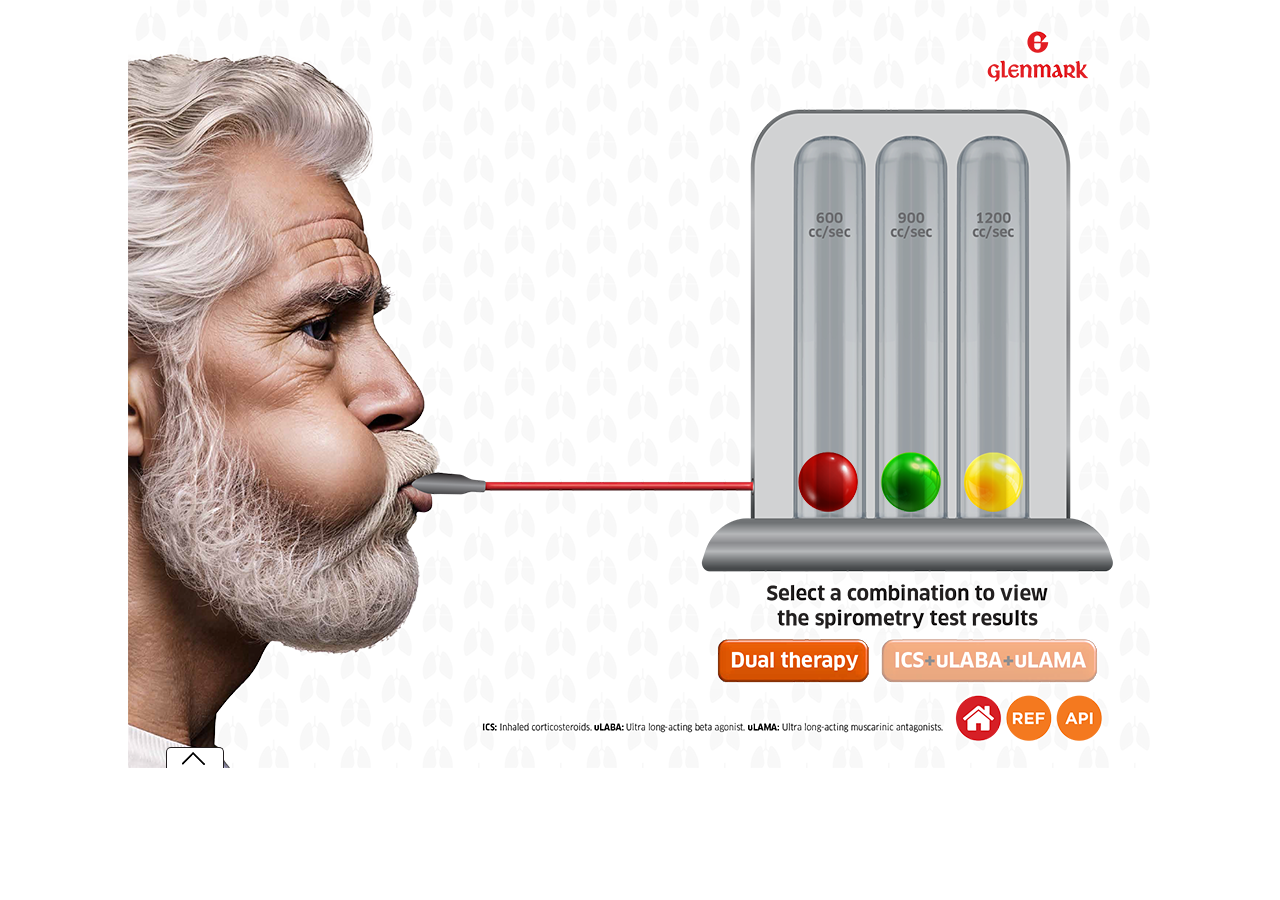
==== commit 6ccea6c8: "VilorFG" ====
--- a/index.html
+++ b/index.html
@@ -16,19 +16,16 @@
 
 <body>
 <div id="wrapper" rel="1">
-  <div class="menu"> <img src="menu.png" width="37" alt=""> </div>
   <div class="slide_arrow">
-    <div class="left_arrow" ><img src="left_arrow.png" alt="previous icon" width="23" height="23" ></div>
-    <div class="right_arrow" ><img src="right_arrow.png" alt="next icon" width="23" height="23"></div>
+    <div class="left_arrow" ><img src="left_arrow.png" alt="previous icon" width="100%"></div>
+    <div class="right_arrow" ><img src="right_arrow.png" alt="next icon" width="100%"></div>
   </div>
   <div id="main_content"></div>
   <div class="reference active">
     <div class="box">
       <div class="slide_jumper">
 		  <div class="slides"><img src="thumbs/01.png" alt=""></div>
-          <div class="slides"><img src="thumbs/02.png" alt=""></div>
-          <div class="slides"><img src="thumbs/03.png" alt=""></div>
-          <div class="slides"><img src="thumbs/04.png" alt=""></div>
+          <div class="slides"><img src="thumbs/02.png" alt=""></div> 
       </div>
     </div>
     <div class="box_btn"></div>
@@ -64,35 +61,14 @@
 if (typeof(localStorage.getItem("currentcustomslideflag"))!='undefined' && localStorage.getItem("currentcustomslideflag") =='true'){
 	var custcomslideid = parseInt(localStorage.getItem("currentcontentcustomslideId")) ;
 	
-switch(custcomslideid){
+	switch(custcomslideid){
 	case 1:
-	content='<link rel="stylesheet" type="text/css" href="slide1/slide1.css" media="screen"/><div class="background"><img src="slide1/1.jpg" width="1024" height="768" alt=""></div><div class="hit_1"><img src="slide1/2.png" width="1024" height="768" alt=""/></div><div class="hit_pop1" onclick="hit_pop1()"></div><div class="hit_2"><img src="slide4/3.png" width="1024" height="768" alt=""/></div><div class="hit_pop2" onclick="hit_pop2()"></div><div class="hit_close1" onclick="hit_close1()"></div>';
+	content='<link rel="stylesheet" type="text/css" href="slide1/slide1.css" media="screen"/><div class="s1"><img src="slide1/s1.png" width="1024" height="768" alt=""/></div><div class="s2" onclick="s2()"><img src="slide1/s2.png"/></div><div class="s3"><img src="slide1/s3.png"/></div><div class="s4" onclick="s4()"><img src="slide1/s4.png"/></div><div class="s5"><img src="slide1/s5.png"/></div><div class="s6"><img src="slide1/s6.png"/></div><div class="s7"><img src="slide1/s7.png"/></div><div class="s8"><img src="slide1/s8.png"/></div><div class="hit_1"><img src="slide1/ref.png" width="1024" height="768" alt=""/></div><div class="hit_pop1" onclick="hit_pop1()"></div><div class="hit_2"><img src="slide1/api.png" width="1024" height="768" alt=""/></div><div class="hit_pop2" onclick="hit_pop2()"></div><div class="hit_3"><img src="slide1/103.png" width="1024" height="768" alt=""/></div><div class="hit_pop3" onclick="hit_pop3()"></div><div class="hit_close1" onclick="hit_close1()"></div><div class="takeCover" onclick="takeCover();"></div>';
 	break;
 	case 2:
-	content='<link rel="stylesheet" type="text/css" href="slide1/slide1.css" media="screen"/><div class="background"><img src="slide2/1.jpg" width="1024" height="768" alt=""></div><div class="hit_1"><img src="slide2/2.png" width="1024" height="768" alt=""/></div><div class="hit_pop1" onclick="hit_pop1()"></div><div class="hit_2"><img src="slide4/3.png" width="1024" height="768" alt=""/></div><div class="hit_pop2" onclick="hit_pop2()"></div><div class="hit_close1" onclick="hit_close1()"></div><div class="link1" onclick="link1();"></div><div class="link2" onclick="link2();"></div><div class="link3" onclick="link3();"></div><div class="link4" onclick="link4();"></div><div class="link5" onclick="link5();"></div>';
+	content='<link rel="stylesheet" type="text/css" href="slide1/slide1.css" media="screen"/><div class="s1"><img src="slide2/s1.png" width="1024" height="768" alt=""></div><div class="hit_1"><img src="slide1/ref.png" width="1024" height="768" alt=""/></div><div class="hit_pop1" onclick="hit_pop1()"></div><div class="hit_2"><img src="slide1/api.png" width="1024" height="768" alt=""/></div><div class="hit_pop2" onclick="hit_pop2()"></div><div class="hit_close1" onclick="hit_close1()"></div><div class="takeCover" onclick="takeCover();"></div>';
 	break;
-	case 3:
-	content='<link rel="stylesheet" type="text/css" href="slide1/slide1.css" media="screen"/><div class="background"><img src="slide3/1.jpg" width="1024" height="768" alt=""></div><div class="hit_1"><img src="slide3/2.png" width="1024" height="768" alt=""/></div><div class="hit_pop1" onclick="hit_pop1()"></div><div class="hit_2"><img src="slide4/3.png" width="1024" height="768" alt=""/></div><div class="hit_pop2" onclick="hit_pop2()"></div><div class="hit_close1" onclick="hit_close1()"></div><div class="takeCover" onclick="takeCover();"></div>';
-	break;
-	case 4:
-	content='<link rel="stylesheet" type="text/css" href="slide1/slide1.css" media="screen"/><div class="background"><img src="slide4/1.jpg" width="1024" height="768" alt=""></div><div class="hit_1"><img src="slide4/2.png" width="1024" height="768" alt=""/></div><div class="hit_pop1" onclick="hit_pop1()"></div><div class="hit_2"><img src="slide4/3.png" width="1024" height="768" alt=""/></div><div class="hit_pop2" onclick="hit_pop2()"></div><div class="hit_close1" onclick="hit_close1()"></div><div class="takeCover" onclick="takeCover();"></div>';
-	break;
-	case 5:
-	content='<link rel="stylesheet" type="text/css" href="slide1/slide1.css" media="screen"/><div class="background"><img src="slide5/1.jpg" width="1024" height="768" alt=""></div><div class="hit_1"><img src="slide5/2.png" width="1024" height="768" alt=""/></div><div class="hit_pop1" onclick="hit_pop1()"></div><div class="hit_2"><img src="slide4/3.png" width="1024" height="768" alt=""/></div><div class="hit_pop2" onclick="hit_pop2()"></div><div class="hit_close1" onclick="hit_close1()"></div><div class="takeCover" onclick="takeCover();"></div>';
-	break;
-	case 6:
-	content='<link rel="stylesheet" type="text/css" href="slide1/slide1.css" media="screen"/><div class="background"><img src="slide6/1.jpg" width="1024" height="768" alt=""></div><div class="hit_1"><img src="slide6/2.png" width="1024" height="768" alt=""/></div><div class="hit_pop1" onclick="hit_pop1()"></div><div class="hit_2"><img src="slide4/3.png" width="1024" height="768" alt=""/></div><div class="hit_pop2" onclick="hit_pop2()"></div><div class="hit_3"><img src="slide6/3.png" width="1024" height="768" alt=""/></div><div class="hit_pop3" onclick="hit_pop3()"></div><div class="hit_close1" onclick="hit_close1()"></div><div class="takeCover" onclick="takeCover();"></div>';
-	break;
-	case 7:
-	content='<link rel="stylesheet" type="text/css" href="slide1/slide1.css" media="screen"/><div class="background"><img src="slide7/1.jpg" width="1024" height="768" alt=""></div><div class="hit_1"><img src="slide7/2.png" width="1024" height="768" alt=""/></div><div class="hit_pop1" onclick="hit_pop1()"></div><div class="hit_2"><img src="slide4/3.png" width="1024" height="768" alt=""/></div><div class="hit_pop2" onclick="hit_pop2()"></div><div class="hit_close1" onclick="hit_close1()"></div><div class="takeCover" onclick="takeCover();"></div>';
-	break;
-	case 8:
-	content='<link rel="stylesheet" type="text/css" href="slide1/slide1.css" media="screen"/><div class="background"><img src="slide8/1.jpg" width="1024" height="768" alt=""></div><div class="hit_1"><img src="slide8/2.png" width="1024" height="768" alt=""/></div><div class="hit_pop1" onclick="hit_pop1()"></div><div class="hit_2"><img src="slide4/3.png" width="1024" height="768" alt=""/></div><div class="hit_pop2" onclick="hit_pop2()"></div><div class="hit_close1" onclick="hit_close1()"></div><div class="takeCover" onclick="takeCover();"></div>';
-	break;
-	case 9:
-	content='<link rel="stylesheet" type="text/css" href="slide1/slide1.css" media="screen"/><div class="background"><img src="slide9/1.jpg" width="1024" height="768" alt=""></div><div class="hit_1"><img src="slide9/2.png" width="1024" height="768" alt=""/></div><div class="hit_pop1" onclick="hit_pop1()"></div><div class="hit_2"><img src="slide4/3.png" width="1024" height="768" alt=""/></div><div class="hit_pop2" onclick="hit_pop2()"></div><div class="hit_close1" onclick="hit_close1()"></div><div class="takeCover" onclick="takeCover();"></div>';
-	break;
-}
+	}
 
 	$("#main_content").html(content);
 	  localStorage.setItem("gotoNextPrevBrand" ,1);//if one than next if 2 than prev
@@ -101,7 +77,7 @@
 	 
 }else{
 
-$("#main_content").html('<link rel="stylesheet" type="text/css" href="slide1/slide1.css" media="screen"/><div class="background"><img src="slide1/1.jpg" width="1024" height="768" alt=""></div><div class="hit_1"><img src="slide1/2.png" width="1024" height="768" alt=""/></div><div class="hit_pop1" onclick="hit_pop1()"></div><div class="hit_2"><img src="slide4/3.png" width="1024" height="768" alt=""/></div><div class="hit_pop2" onclick="hit_pop2()"></div><div class="hit_close1" onclick="hit_close1()"></div>');
+$("#main_content").html('<link rel="stylesheet" type="text/css" href="slide1/slide1.css" media="screen"/><div class="s1"><img src="slide1/s1.png" width="1024" height="768" alt=""/></div><div class="s2" onclick="s2()"><img src="slide1/s2.png"/></div><div class="s3"><img src="slide1/s3.png"/></div><div class="s4" onclick="s4()"><img src="slide1/s4.png"/></div><div class="s5"><img src="slide1/s5.png"/></div><div class="s6"><img src="slide1/s6.png"/></div><div class="s7"><img src="slide1/s7.png"/></div><div class="s8"><img src="slide1/s8.png"/></div><div class="hit_1"><img src="slide1/ref.png" width="1024" height="768" alt=""/></div><div class="hit_pop1" onclick="hit_pop1()"></div><div class="hit_2"><img src="slide1/api.png" width="1024" height="768" alt=""/></div><div class="hit_pop2" onclick="hit_pop2()"></div><div class="hit_3"><img src="slide1/103.png" width="1024" height="768" alt=""/></div><div class="hit_pop3" onclick="hit_pop3()"></div><div class="hit_close1" onclick="hit_close1()"></div><div class="takeCover" onclick="takeCover();"></div>');
 }
 });
 </script> 
--- a/slide1/slide1.css
+++ b/slide1/slide1.css
@@ -10,70 +10,134 @@
 	z-index: 1;
 }
 
-.blocker {
-	position: absolute;
-	left: 0px;
-    top: 0px;
+.s1 {
+	position: absolute;
 	width: 1024px;
 	height: 768px;
-	z-index: 2;
+	z-index: 1;
+}
+
+.s2 {
+	position: absolute;
+  left: 590px;
+  top: 639px;
+  width: 151px;
+  height: 44px;
+	animation: none 1s;
+	animation-delay: 0s;
+	animation-fill-mode: both;
+	z-index: 3;
+}
+
+.s3 {
+	position: absolute;
+  left: 590px;
+  top: 639px;
+  width: 151px;
+  height: 44px;
+	animation: none 1s;
+	animation-delay: 0s;
+	animation-fill-mode: both;
+	display: none;
+	z-index: 5;
+}
+
+.s4 {
+	position: absolute;
+  left: 754px;
+  top: 639px;
+  width: 215px;
+  height: 44px;
+	display: none;
+	z-index: 3;
+}
+
+.s5 {
+	position: absolute;
+  left: 754px;
+  top: 639px;
+  width: 215px;
+  height: 44px;
+	animation: none 1s;
+	animation-delay: 0s;
+	animation-fill-mode: both;
+	display: none;
+	z-index: 5;
+}
+
+.s6 {
+	position: absolute;
+  left: 670px;
+  top: 451px;
+  width: 60px;
+  height: 61px;
+	z-index: 7;
+}
+
+.s6lev1 {
+	animation: s6lev1 1s;
+	animation-delay: 0s;
+	animation-fill-mode: both;
+}
+
+.s6lev2 {
+	animation: s6lev2 1s;
+	animation-delay: 0s;
+	animation-fill-mode: both;
+}
+
+.s7 {
+	position: absolute;
+  left: 752px;
+  top: 451px;
+  width: 61px;
+  height: 61px;
+	z-index: 7;
+}
+
+.s7lev1 {
+	animation: s7lev1 1s;
+	animation-delay: 0s;
+	animation-fill-mode: both;
+}
+
+.s7lev2 {
+	animation: s7lev2 1s;
+	animation-delay: 0s;
+	animation-fill-mode: both;
+}
+
+.s8 {
+	position: absolute;
+  left: 835px;
+  top: 451px;
+  width: 60px;
+  height: 61px;
+	z-index: 7;
+}
+
+.s8lev1 {
+	animation: s8lev1 1s;
+	animation-delay: 0s;
+	animation-fill-mode: both;
+}
+
+.s8lev2 {
+	animation: s8lev2 1s;
+	animation-delay: 0s;
+	animation-fill-mode: both;
 }
 
 .takeCover {
 	position: absolute;
-  left: 823px;
-  top: 654px;
-  width: 52px;
-  height: 114px;
+  left: 826px;
+  top: 688px;
+  width: 50px;
+  height: 80px;
 	z-index: 10;
 }
 
-.link1 {
-	position: absolute;
-  left: 53px;
-  top: 466px;
-  width: 165px;
-  height: 212px;
-	z-index: 10;
-}
-
-.link2 {
-	position: absolute;
-  left: 240px;
-  top: 466px;
-  width: 165px;
-  height: 212px;
-	z-index: 10;
-}
-
-.link3 {
-	position: absolute;
-  left: 425px;
-  top: 466px;
-  width: 165px;
-  height: 212px;
-	z-index: 10;
-}
-
-.link4 {
-	position: absolute;
-  left: 602px;
-  top: 466px;
-  width: 165px;
-  height: 212px;
-	z-index: 10;
-}
-
-.link5 {
-	position: absolute;
-  left: 786px;
-  top: 466px;
-  width: 165px;
-  height: 212px;
-	z-index: 10;
-}
-
-.hit_1, .hit_2, .hit_3, .hit_4, .hit_5, .hit_6, .hit_7  {
+.hit_1, .hit_2, .hit_3 {
   position: absolute;
   width: 1024px;
   height: 768px;
@@ -83,64 +147,19 @@
 
 .hit_pop1 {
 	position: absolute;
-  left: 875px;
-  top: 654px;
-  width: 52px;
-  height: 114px;
+  left: 876px;
+  top: 688px;
+  width: 50px;
+  height: 80px;
 	z-index: 10;
 }
 
 .hit_pop2 {
 	position: absolute;
-  left: 927px;
-  top: 654px;
-  width: 52px;
-  height: 114px;
-	z-index: 10;
-}
-
-.hit_pop3 {
-	position: absolute;
-  left: 68px;
-  top: 541px;
-  width: 486px;
-  height: 170px;
-	z-index: 10;
-}
-
-.hit_pop4 {
-	position: absolute;
-  left: 513px;
-  top: 503px;
-  width: 140px;
-  height: 186px;
-	z-index: 10;
-}
-
-.hit_pop5 {
-	position: absolute;
-  left: 659px;
-  top: 435px;
-  width: 140px;
-  height: 186px;
-	z-index: 10;
-}
-
-.hit_pop6 {
-	position: absolute;
-  left: 805px;
-  top: 586px;
-  width: 140px;
-  height: 105px;
-	z-index: 10;
-}
-
-.hit_pop7 {
-	position: absolute;
-  left: 805px;
-  top: 479px;
-  width: 140px;
-  height: 105px;
+  left: 926px;
+  top: 688px;
+  width: 50px;
+  height: 80px;
 	z-index: 10;
 }
 
@@ -150,4 +169,113 @@
 	height: 768px;
 	display: none;
 	z-index: 20;
+}
+
+
+@keyframes s6lev1 {
+  0% {
+    opacity: 1;
+  left: 670px;
+  top: 451px;
+  width: 60px;
+  height: 61px;
+  }
+
+  100% {
+    opacity: 1;
+  left: 670px;
+  top: 334px;
+  width: 60px;
+  height: 61px;
+  }
+}
+
+@keyframes s6lev2 {
+  0% {
+    opacity: 1;
+  left: 670px;
+  top: 334px;
+  width: 60px;
+  height: 61px;
+  }
+
+  100% {
+    opacity: 1;
+  left: 670px;
+  top: 254px;
+  width: 60px;
+  height: 61px;
+  }
+}
+
+@keyframes s7lev1 {
+  0% {
+    opacity: 1;
+  left: 752px;
+  top: 451px;
+  width: 61px;
+  height: 61px;
+  }
+
+  100% {
+    opacity: 1;
+  left: 752px;
+  top: 364px;
+  width: 61px;
+  height: 61px;
+  }
+}
+
+@keyframes s7lev2 {
+  0% {
+    opacity: 1;
+  left: 752px;
+  top: 364px;
+  width: 61px;
+  height: 61px;
+  }
+
+  100% {
+    opacity: 1;
+  left: 752px;
+  top: 244px;
+  width: 61px;
+  height: 61px;
+  }
+}
+
+@keyframes s8lev1 {
+  0% {
+    opacity: 1;
+  left: 835px;
+  top: 451px;
+  width: 60px;
+  height: 61px;
+  }
+
+  100% {
+    opacity: 1;
+  left: 835px;
+  top: 395px;
+  width: 60px;
+  height: 61px;
+  }
+}
+
+@keyframes s8lev2 {
+  0% {
+    opacity: 1;
+  left: 835px;
+  top: 395px;
+  width: 60px;
+  height: 61px;
+  }
+
+  100% {
+    opacity: 1;
+  left: 835px;
+  top: 255px;
+  width: 60px;
+  height: 61px;
+  }
 }
--- a/slide1/slide1.css
+++ b/slide1/slide1.css
@@ -10,70 +10,134 @@
 	z-index: 1;
 }
 
-.blocker {
-	position: absolute;
-	left: 0px;
-    top: 0px;
+.s1 {
+	position: absolute;
 	width: 1024px;
 	height: 768px;
-	z-index: 2;
+	z-index: 1;
+}
+
+.s2 {
+	position: absolute;
+  left: 590px;
+  top: 639px;
+  width: 151px;
+  height: 44px;
+	animation: none 1s;
+	animation-delay: 0s;
+	animation-fill-mode: both;
+	z-index: 3;
+}
+
+.s3 {
+	position: absolute;
+  left: 590px;
+  top: 639px;
+  width: 151px;
+  height: 44px;
+	animation: none 1s;
+	animation-delay: 0s;
+	animation-fill-mode: both;
+	display: none;
+	z-index: 5;
+}
+
+.s4 {
+	position: absolute;
+  left: 754px;
+  top: 639px;
+  width: 215px;
+  height: 44px;
+	display: none;
+	z-index: 3;
+}
+
+.s5 {
+	position: absolute;
+  left: 754px;
+  top: 639px;
+  width: 215px;
+  height: 44px;
+	animation: none 1s;
+	animation-delay: 0s;
+	animation-fill-mode: both;
+	display: none;
+	z-index: 5;
+}
+
+.s6 {
+	position: absolute;
+  left: 670px;
+  top: 451px;
+  width: 60px;
+  height: 61px;
+	z-index: 7;
+}
+
+.s6lev1 {
+	animation: s6lev1 1s;
+	animation-delay: 0s;
+	animation-fill-mode: both;
+}
+
+.s6lev2 {
+	animation: s6lev2 1s;
+	animation-delay: 0s;
+	animation-fill-mode: both;
+}
+
+.s7 {
+	position: absolute;
+  left: 752px;
+  top: 451px;
+  width: 61px;
+  height: 61px;
+	z-index: 7;
+}
+
+.s7lev1 {
+	animation: s7lev1 1s;
+	animation-delay: 0s;
+	animation-fill-mode: both;
+}
+
+.s7lev2 {
+	animation: s7lev2 1s;
+	animation-delay: 0s;
+	animation-fill-mode: both;
+}
+
+.s8 {
+	position: absolute;
+  left: 835px;
+  top: 451px;
+  width: 60px;
+  height: 61px;
+	z-index: 7;
+}
+
+.s8lev1 {
+	animation: s8lev1 1s;
+	animation-delay: 0s;
+	animation-fill-mode: both;
+}
+
+.s8lev2 {
+	animation: s8lev2 1s;
+	animation-delay: 0s;
+	animation-fill-mode: both;
 }
 
 .takeCover {
 	position: absolute;
-  left: 823px;
-  top: 654px;
-  width: 52px;
-  height: 114px;
+  left: 826px;
+  top: 688px;
+  width: 50px;
+  height: 80px;
 	z-index: 10;
 }
 
-.link1 {
-	position: absolute;
-  left: 53px;
-  top: 466px;
-  width: 165px;
-  height: 212px;
-	z-index: 10;
-}
-
-.link2 {
-	position: absolute;
-  left: 240px;
-  top: 466px;
-  width: 165px;
-  height: 212px;
-	z-index: 10;
-}
-
-.link3 {
-	position: absolute;
-  left: 425px;
-  top: 466px;
-  width: 165px;
-  height: 212px;
-	z-index: 10;
-}
-
-.link4 {
-	position: absolute;
-  left: 602px;
-  top: 466px;
-  width: 165px;
-  height: 212px;
-	z-index: 10;
-}
-
-.link5 {
-	position: absolute;
-  left: 786px;
-  top: 466px;
-  width: 165px;
-  height: 212px;
-	z-index: 10;
-}
-
-.hit_1, .hit_2, .hit_3, .hit_4, .hit_5, .hit_6, .hit_7  {
+.hit_1, .hit_2, .hit_3 {
   position: absolute;
   width: 1024px;
   height: 768px;
@@ -83,64 +147,19 @@
 
 .hit_pop1 {
 	position: absolute;
-  left: 875px;
-  top: 654px;
-  width: 52px;
-  height: 114px;
+  left: 876px;
+  top: 688px;
+  width: 50px;
+  height: 80px;
 	z-index: 10;
 }
 
 .hit_pop2 {
 	position: absolute;
-  left: 927px;
-  top: 654px;
-  width: 52px;
-  height: 114px;
-	z-index: 10;
-}
-
-.hit_pop3 {
-	position: absolute;
-  left: 68px;
-  top: 541px;
-  width: 486px;
-  height: 170px;
-	z-index: 10;
-}
-
-.hit_pop4 {
-	position: absolute;
-  left: 513px;
-  top: 503px;
-  width: 140px;
-  height: 186px;
-	z-index: 10;
-}
-
-.hit_pop5 {
-	position: absolute;
-  left: 659px;
-  top: 435px;
-  width: 140px;
-  height: 186px;
-	z-index: 10;
-}
-
-.hit_pop6 {
-	position: absolute;
-  left: 805px;
-  top: 586px;
-  width: 140px;
-  height: 105px;
-	z-index: 10;
-}
-
-.hit_pop7 {
-	position: absolute;
-  left: 805px;
-  top: 479px;
-  width: 140px;
-  height: 105px;
+  left: 926px;
+  top: 688px;
+  width: 50px;
+  height: 80px;
 	z-index: 10;
 }
 
@@ -150,4 +169,113 @@
 	height: 768px;
 	display: none;
 	z-index: 20;
+}
+
+
+@keyframes s6lev1 {
+  0% {
+    opacity: 1;
+  left: 670px;
+  top: 451px;
+  width: 60px;
+  height: 61px;
+  }
+
+  100% {
+    opacity: 1;
+  left: 670px;
+  top: 334px;
+  width: 60px;
+  height: 61px;
+  }
+}
+
+@keyframes s6lev2 {
+  0% {
+    opacity: 1;
+  left: 670px;
+  top: 334px;
+  width: 60px;
+  height: 61px;
+  }
+
+  100% {
+    opacity: 1;
+  left: 670px;
+  top: 254px;
+  width: 60px;
+  height: 61px;
+  }
+}
+
+@keyframes s7lev1 {
+  0% {
+    opacity: 1;
+  left: 752px;
+  top: 451px;
+  width: 61px;
+  height: 61px;
+  }
+
+  100% {
+    opacity: 1;
+  left: 752px;
+  top: 364px;
+  width: 61px;
+  height: 61px;
+  }
+}
+
+@keyframes s7lev2 {
+  0% {
+    opacity: 1;
+  left: 752px;
+  top: 364px;
+  width: 61px;
+  height: 61px;
+  }
+
+  100% {
+    opacity: 1;
+  left: 752px;
+  top: 244px;
+  width: 61px;
+  height: 61px;
+  }
+}
+
+@keyframes s8lev1 {
+  0% {
+    opacity: 1;
+  left: 835px;
+  top: 451px;
+  width: 60px;
+  height: 61px;
+  }
+
+  100% {
+    opacity: 1;
+  left: 835px;
+  top: 395px;
+  width: 60px;
+  height: 61px;
+  }
+}
+
+@keyframes s8lev2 {
+  0% {
+    opacity: 1;
+  left: 835px;
+  top: 395px;
+  width: 60px;
+  height: 61px;
+  }
+
+  100% {
+    opacity: 1;
+  left: 835px;
+  top: 255px;
+  width: 60px;
+  height: 61px;
+  }
 }
--- a/slide1/slide1.css
+++ b/slide1/slide1.css
@@ -10,70 +10,134 @@
 	z-index: 1;
 }
 
-.blocker {
-	position: absolute;
-	left: 0px;
-    top: 0px;
+.s1 {
+	position: absolute;
 	width: 1024px;
 	height: 768px;
-	z-index: 2;
+	z-index: 1;
+}
+
+.s2 {
+	position: absolute;
+  left: 590px;
+  top: 639px;
+  width: 151px;
+  height: 44px;
+	animation: none 1s;
+	animation-delay: 0s;
+	animation-fill-mode: both;
+	z-index: 3;
+}
+
+.s3 {
+	position: absolute;
+  left: 590px;
+  top: 639px;
+  width: 151px;
+  height: 44px;
+	animation: none 1s;
+	animation-delay: 0s;
+	animation-fill-mode: both;
+	display: none;
+	z-index: 5;
+}
+
+.s4 {
+	position: absolute;
+  left: 754px;
+  top: 639px;
+  width: 215px;
+  height: 44px;
+	display: none;
+	z-index: 3;
+}
+
+.s5 {
+	position: absolute;
+  left: 754px;
+  top: 639px;
+  width: 215px;
+  height: 44px;
+	animation: none 1s;
+	animation-delay: 0s;
+	animation-fill-mode: both;
+	display: none;
+	z-index: 5;
+}
+
+.s6 {
+	position: absolute;
+  left: 670px;
+  top: 451px;
+  width: 60px;
+  height: 61px;
+	z-index: 7;
+}
+
+.s6lev1 {
+	animation: s6lev1 1s;
+	animation-delay: 0s;
+	animation-fill-mode: both;
+}
+
+.s6lev2 {
+	animation: s6lev2 1s;
+	animation-delay: 0s;
+	animation-fill-mode: both;
+}
+
+.s7 {
+	position: absolute;
+  left: 752px;
+  top: 451px;
+  width: 61px;
+  height: 61px;
+	z-index: 7;
+}
+
+.s7lev1 {
+	animation: s7lev1 1s;
+	animation-delay: 0s;
+	animation-fill-mode: both;
+}
+
+.s7lev2 {
+	animation: s7lev2 1s;
+	animation-delay: 0s;
+	animation-fill-mode: both;
+}
+
+.s8 {
+	position: absolute;
+  left: 835px;
+  top: 451px;
+  width: 60px;
+  height: 61px;
+	z-index: 7;
+}
+
+.s8lev1 {
+	animation: s8lev1 1s;
+	animation-delay: 0s;
+	animation-fill-mode: both;
+}
+
+.s8lev2 {
+	animation: s8lev2 1s;
+	animation-delay: 0s;
+	animation-fill-mode: both;
 }
 
 .takeCover {
 	position: absolute;
-  left: 823px;
-  top: 654px;
-  width: 52px;
-  height: 114px;
+  left: 826px;
+  top: 688px;
+  width: 50px;
+  height: 80px;
 	z-index: 10;
 }
 
-.link1 {
-	position: absolute;
-  left: 53px;
-  top: 466px;
-  width: 165px;
-  height: 212px;
-	z-index: 10;
-}
-
-.link2 {
-	position: absolute;
-  left: 240px;
-  top: 466px;
-  width: 165px;
-  height: 212px;
-	z-index: 10;
-}
-
-.link3 {
-	position: absolute;
-  left: 425px;
-  top: 466px;
-  width: 165px;
-  height: 212px;
-	z-index: 10;
-}
-
-.link4 {
-	position: absolute;
-  left: 602px;
-  top: 466px;
-  width: 165px;
-  height: 212px;
-	z-index: 10;
-}
-
-.link5 {
-	position: absolute;
-  left: 786px;
-  top: 466px;
-  width: 165px;
-  height: 212px;
-	z-index: 10;
-}
-
-.hit_1, .hit_2, .hit_3, .hit_4, .hit_5, .hit_6, .hit_7  {
+.hit_1, .hit_2, .hit_3 {
   position: absolute;
   width: 1024px;
   height: 768px;
@@ -83,64 +147,19 @@
 
 .hit_pop1 {
 	position: absolute;
-  left: 875px;
-  top: 654px;
-  width: 52px;
-  height: 114px;
+  left: 876px;
+  top: 688px;
+  width: 50px;
+  height: 80px;
 	z-index: 10;
 }
 
 .hit_pop2 {
 	position: absolute;
-  left: 927px;
-  top: 654px;
-  width: 52px;
-  height: 114px;
-	z-index: 10;
-}
-
-.hit_pop3 {
-	position: absolute;
-  left: 68px;
-  top: 541px;
-  width: 486px;
-  height: 170px;
-	z-index: 10;
-}
-
-.hit_pop4 {
-	position: absolute;
-  left: 513px;
-  top: 503px;
-  width: 140px;
-  height: 186px;
-	z-index: 10;
-}
-
-.hit_pop5 {
-	position: absolute;
-  left: 659px;
-  top: 435px;
-  width: 140px;
-  height: 186px;
-	z-index: 10;
-}
-
-.hit_pop6 {
-	position: absolute;
-  left: 805px;
-  top: 586px;
-  width: 140px;
-  height: 105px;
-	z-index: 10;
-}
-
-.hit_pop7 {
-	position: absolute;
-  left: 805px;
-  top: 479px;
-  width: 140px;
-  height: 105px;
+  left: 926px;
+  top: 688px;
+  width: 50px;
+  height: 80px;
 	z-index: 10;
 }
 
@@ -150,4 +169,113 @@
 	height: 768px;
 	display: none;
 	z-index: 20;
+}
+
+
+@keyframes s6lev1 {
+  0% {
+    opacity: 1;
+  left: 670px;
+  top: 451px;
+  width: 60px;
+  height: 61px;
+  }
+
+  100% {
+    opacity: 1;
+  left: 670px;
+  top: 334px;
+  width: 60px;
+  height: 61px;
+  }
+}
+
+@keyframes s6lev2 {
+  0% {
+    opacity: 1;
+  left: 670px;
+  top: 334px;
+  width: 60px;
+  height: 61px;
+  }
+
+  100% {
+    opacity: 1;
+  left: 670px;
+  top: 254px;
+  width: 60px;
+  height: 61px;
+  }
+}
+
+@keyframes s7lev1 {
+  0% {
+    opacity: 1;
+  left: 752px;
+  top: 451px;
+  width: 61px;
+  height: 61px;
+  }
+
+  100% {
+    opacity: 1;
+  left: 752px;
+  top: 364px;
+  width: 61px;
+  height: 61px;
+  }
+}
+
+@keyframes s7lev2 {
+  0% {
+    opacity: 1;
+  left: 752px;
+  top: 364px;
+  width: 61px;
+  height: 61px;
+  }
+
+  100% {
+    opacity: 1;
+  left: 752px;
+  top: 244px;
+  width: 61px;
+  height: 61px;
+  }
+}
+
+@keyframes s8lev1 {
+  0% {
+    opacity: 1;
+  left: 835px;
+  top: 451px;
+  width: 60px;
+  height: 61px;
+  }
+
+  100% {
+    opacity: 1;
+  left: 835px;
+  top: 395px;
+  width: 60px;
+  height: 61px;
+  }
+}
+
+@keyframes s8lev2 {
+  0% {
+    opacity: 1;
+  left: 835px;
+  top: 395px;
+  width: 60px;
+  height: 61px;
+  }
+
+  100% {
+    opacity: 1;
+  left: 835px;
+  top: 255px;
+  width: 60px;
+  height: 61px;
+  }
 }
